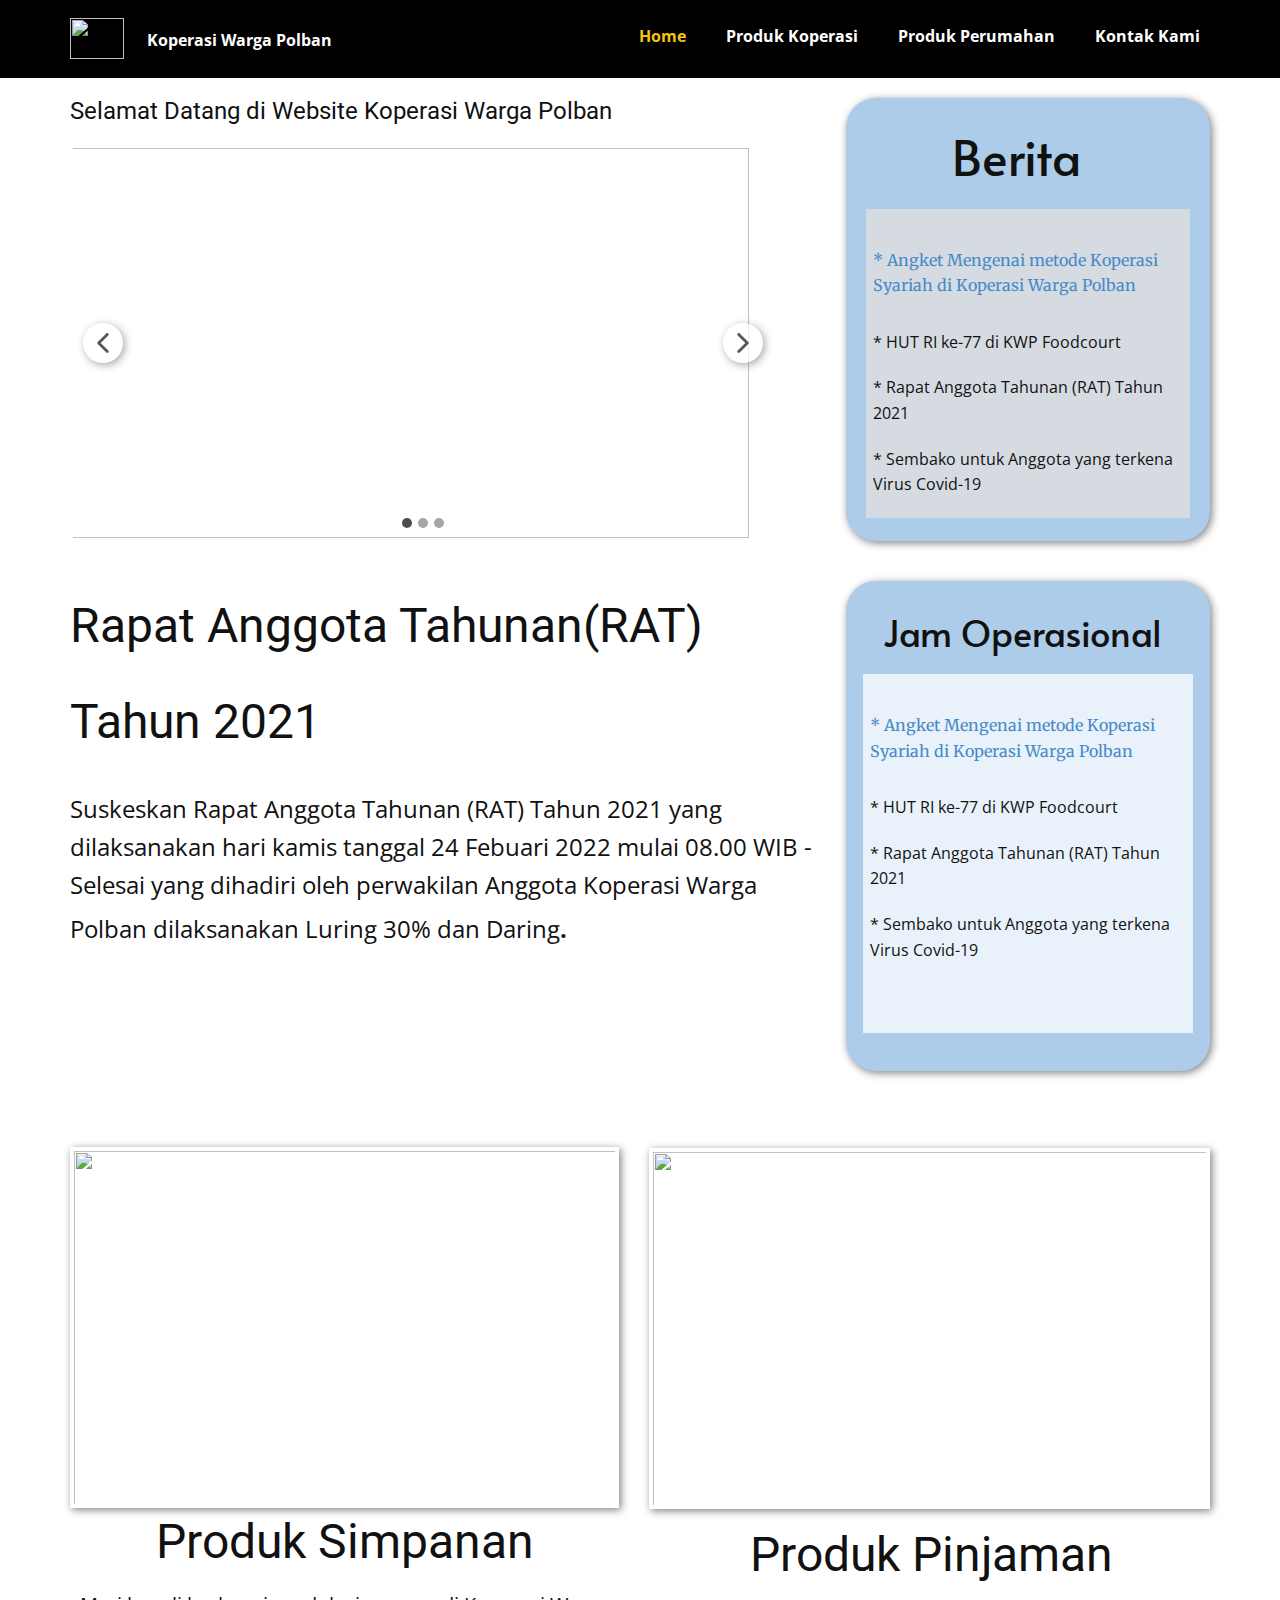
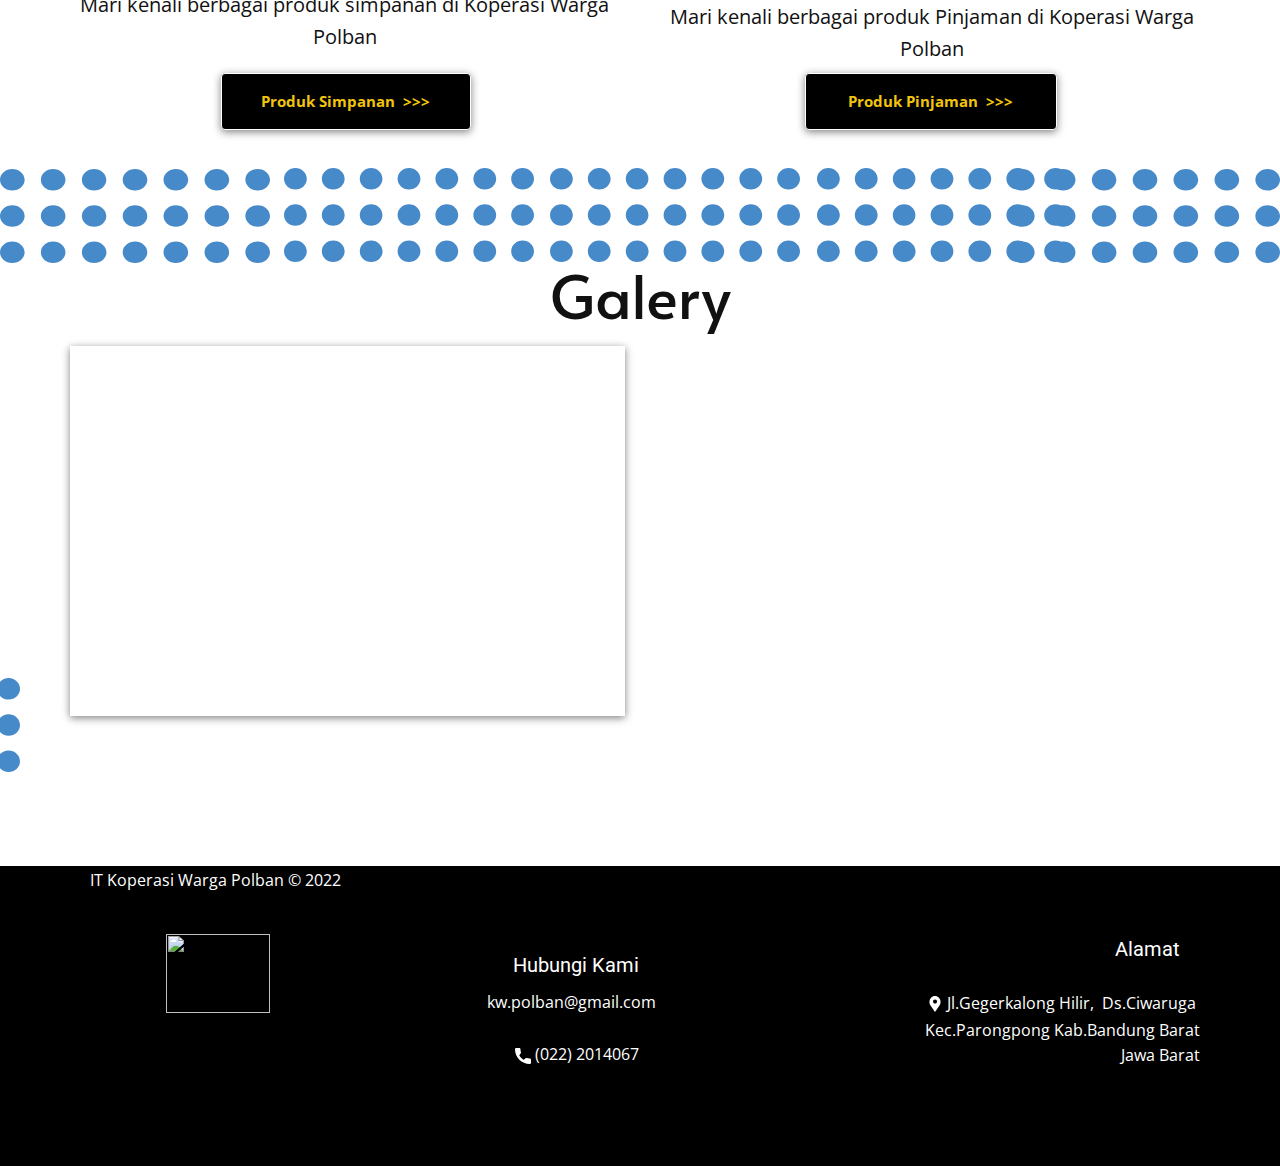
==== index.html @ becf296f "Add files via upload" ====
<!DOCTYPE html>
<html style="font-size: 16px;" lang="en"><head>
    <meta name="viewport" content="width=device-width, initial-scale=1.0">
    <meta charset="utf-8">
    <meta name="keywords" content="​Selamat Datang di Website Koperasi Warga Polb​an​, Rapat Anggota Tahunan(RAT) Tahun 2021, Produk Simpanan, Produk Pinjaman, Galery">
    <meta name="description" content="">
    <title>Home</title>
    <link rel="stylesheet" href="nicepage.css" media="screen">
<link rel="stylesheet" href="Home.css" media="screen">
    <script class="u-script" type="text/javascript" src="jquery.js" "="" defer=""></script>
    <script class="u-script" type="text/javascript" src="nicepage.js" "="" defer=""></script>
    <meta name="generator" content="Nicepage 4.17.10, nicepage.com">
    <link id="u-theme-google-font" rel="stylesheet" href="https://fonts.googleapis.com/css?family=Roboto:100,100i,300,300i,400,400i,500,500i,700,700i,900,900i|Open+Sans:300,300i,400,400i,500,500i,600,600i,700,700i,800,800i">
    <link id="u-page-google-font" rel="stylesheet" href="https://fonts.googleapis.com/css?family=Merriweather:300,300i,400,400i,700,700i,900,900i|Alata:400">
    
    
    <script type="application/ld+json">{
		"@context": "http://schema.org",
		"@type": "Organization",
		"name": "",
		"logo": "images/kwplogo.jpg"
}</script>
    <meta name="theme-color" content="#478ac9">
    <meta property="og:title" content="Home">
    <meta property="og:type" content="website">
  </head>
  <body data-home-page="Home.html" data-home-page-title="Home" class="u-body u-stick-footer u-xl-mode" data-lang="en"><header class="u-black u-clearfix u-header u-sticky u-sticky-4b52 u-header" id="sec-5c56"><div class="u-clearfix u-sheet u-valign-middle-xs u-sheet-1">
        <a href="https://nicepage.com" class="u-image u-logo u-image-1" data-image-width="250" data-image-height="190">
          <img src="images/kwplogo.jpg" class="u-logo-image u-logo-image-1">
        </a>
        <nav class="u-menu u-menu-one-level u-offcanvas u-menu-1" data-responsive-from="MD">
          <div class="menu-collapse" style="font-size: 1rem; letter-spacing: 0px; font-weight: 700;">
            <a class="u-button-style u-custom-border u-custom-border-color u-custom-borders u-custom-left-right-menu-spacing u-custom-padding-bottom u-custom-text-active-color u-custom-text-color u-custom-top-bottom-menu-spacing u-nav-link u-text-active-palette-1-base u-text-hover-palette-2-base" href="#">
              <svg class="u-svg-link" viewBox="0 0 24 24"><use xmlns:xlink="http://www.w3.org/1999/xlink" xlink:href="#menu-hamburger"></use></svg>
              <svg class="u-svg-content" version="1.1" id="menu-hamburger" viewBox="0 0 16 16" x="0px" y="0px" xmlns:xlink="http://www.w3.org/1999/xlink" xmlns="http://www.w3.org/2000/svg"><g><rect y="1" width="16" height="2"></rect><rect y="7" width="16" height="2"></rect><rect y="13" width="16" height="2"></rect>
</g></svg>
            </a>
          </div>
          <div class="u-custom-menu u-nav-container">
            <ul class="u-nav u-spacing-20 u-unstyled u-nav-1"><li class="u-nav-item"><a class="u-button-style u-nav-link u-text-active-palette-3-base u-text-hover-palette-2-base" href="Home.html" style="padding: 10px;">Home</a>
</li><li class="u-nav-item"><a class="u-button-style u-nav-link u-text-active-palette-3-base u-text-hover-palette-2-base" href="Produk-Koperasi.html" style="padding: 10px;">Produk Koperasi</a>
</li><li class="u-nav-item"><a class="u-button-style u-nav-link u-text-active-palette-3-base u-text-hover-palette-2-base" href="Produk-Perumahan.html" style="padding: 10px;">Produk Perumahan</a>
</li><li class="u-nav-item"><a class="u-button-style u-nav-link u-text-active-palette-3-base u-text-hover-palette-2-base" href="Kontak-Kami.html" style="padding: 10px;">Kontak Kami</a>
</li></ul>
          </div>
          <div class="u-custom-menu u-nav-container-collapse">
            <div class="u-black u-container-style u-inner-container-layout u-opacity u-opacity-95 u-sidenav">
              <div class="u-inner-container-layout u-sidenav-overflow">
                <div class="u-menu-close"></div>
                <ul class="u-align-center u-nav u-popupmenu-items u-unstyled u-nav-2"><li class="u-nav-item"><a class="u-button-style u-nav-link" href="Home.html">Home</a>
</li><li class="u-nav-item"><a class="u-button-style u-nav-link" href="Produk-Koperasi.html">Produk Koperasi</a>
</li><li class="u-nav-item"><a class="u-button-style u-nav-link" href="Produk-Perumahan.html">Produk Perumahan</a>
</li><li class="u-nav-item"><a class="u-button-style u-nav-link" href="Kontak-Kami.html">Kontak Kami</a>
</li></ul>
              </div>
            </div>
            <div class="u-black u-menu-overlay u-opacity u-opacity-70"></div>
          </div>
        </nav>
        <p class="u-text u-text-1">Koperasi Warga Polban</p>
      </div></header>
    <section class="u-clearfix u-image u-valign-middle-xs u-section-1" id="sec-fcb3" data-image-width="7001" data-image-height="4001">
      <h1 class="u-text u-text-default-lg u-text-default-md u-text-default-sm u-text-default-xl u-text-1">
        <span style="font-size: 1.5rem;"> Selamat Datang di Website Koperasi Warga Polb​an</span>
      </h1>
      <div class="u-container-style u-group u-palette-1-light-2 u-radius-30 u-shape-round u-group-1">
        <div class="u-container-layout u-container-layout-1">
          <h3 class="u-custom-font u-text u-text-2">Berita</h3>
          <div class="u-border-3 u-border-palette-1-light-2 u-container-style u-custom-color-4 u-group u-group-2">
            <div class="u-container-layout u-container-layout-2">
              <p class="u-text u-text-3">
                <a href="https://forms.gle/eKpWc6VQzRkTHGRv7" class="u-active-none u-border-none u-btn u-button-link u-button-style u-custom-font u-font-merriweather u-hover-none u-none u-text-palette-1-base u-btn-1">* Angket Mengenai metode Koperasi Syariah di Koperasi Warga Polban</a>
              </p>
              <p class="u-text u-text-4"> * HUT RI ke-77 di KWP Foodcourt</p>
              <p class="u-text u-text-5"> * Rapat Anggota Tahunan (RAT) Tahun 2021</p>
              <p class="u-text u-text-6"> * Sembako untuk Anggota yang terkena Virus Covid-19</p>
            </div>
          </div>
        </div>
      </div>
      <div class="u-border-white u-carousel u-carousel-duration-500 u-carousel-fade u-gallery u-gallery-slider u-layout-carousel u-no-transition u-show-text-none u-gallery-1" id="carousel-930a" data-interval="4750" data-u-ride="carousel" data-pause="false">
        <ol class="u-absolute-hcenter u-carousel-indicators u-carousel-indicators-1">
          <li data-u-target="#carousel-930a" data-u-slide-to="0" class="u-active u-grey-70 u-shape-circle" style="width: 10px; height: 10px;"></li>
          <li data-u-target="#carousel-930a" data-u-slide-to="1" class="u-grey-70 u-shape-circle" style="width: 10px; height: 10px;"></li>
          <li data-u-target="#carousel-930a" data-u-slide-to="2" class="u-grey-70 u-shape-circle" style="width: 10px; height: 10px;"></li>
        </ol>
        <div class="u-carousel-inner u-gallery-inner" role="listbox">
          <div class="u-active u-carousel-item u-gallery-item u-shape-rectangle u-carousel-item-1">
            <div class="u-back-slide u-back-slide-1" data-image-width="800" data-image-height="350">
              <img class="u-back-image u-expanded u-back-image-1" src="images/rat2021.jpeg">
            </div>
            <div class="u-align-center u-over-slide u-shading u-valign-bottom u-over-slide-1">
              <h3 class="u-gallery-heading">Sample Title</h3>
              <p class="u-gallery-text">Sample Text</p>
            </div>
          </div>
          <div class="u-carousel-item u-gallery-item u-shape-rectangle u-carousel-item-2">
            <div class="u-back-slide u-back-slide-2" data-image-width="800" data-image-height="350">
              <img class="u-back-image u-expanded u-back-image-2" src="images/rat20211.jpeg">
            </div>
            <div class="u-align-center u-over-slide u-shading u-valign-bottom u-over-slide-2">
              <h3 class="u-gallery-heading">Sample Title</h3>
              <p class="u-gallery-text">Sample Text</p>
            </div>
          </div>
          <div class="u-carousel-item u-gallery-item u-shape-rectangle u-carousel-item-3" data-image-width="800" data-image-height="351">
            <div class="u-back-slide u-back-slide-3">
              <img class="u-back-image u-expanded u-back-image-3" src="images/rat20212.jpeg">
            </div>
            <div class="u-align-center u-over-slide u-shading u-valign-bottom u-over-slide-3">
              <h3 class="u-gallery-heading">Sample Title</h3>
              <p class="u-gallery-text">Sample Text</p>
            </div>
            <style data-mode="XL" data-visited="true"></style>
            <style data-mode="LG"></style>
            <style data-mode="MD"></style>
            <style data-mode="SM"></style>
            <style data-mode="XS"></style>
          </div>
        </div>
        <a class="u-absolute-vcenter u-carousel-control u-carousel-control-prev u-icon-circle u-opacity u-opacity-70 u-spacing-10 u-white u-carousel-control-1" href="#carousel-930a" role="button" data-u-slide="prev">
          <span aria-hidden="true">
            <svg viewBox="0 0 451.847 451.847"><path d="M97.141,225.92c0-8.095,3.091-16.192,9.259-22.366L300.689,9.27c12.359-12.359,32.397-12.359,44.751,0
c12.354,12.354,12.354,32.388,0,44.748L173.525,225.92l171.903,171.909c12.354,12.354,12.354,32.391,0,44.744
c-12.354,12.365-32.386,12.365-44.745,0l-194.29-194.281C100.226,242.115,97.141,234.018,97.141,225.92z"></path></svg>
          </span>
          <span class="sr-only">
            <svg viewBox="0 0 451.847 451.847"><path d="M97.141,225.92c0-8.095,3.091-16.192,9.259-22.366L300.689,9.27c12.359-12.359,32.397-12.359,44.751,0
c12.354,12.354,12.354,32.388,0,44.748L173.525,225.92l171.903,171.909c12.354,12.354,12.354,32.391,0,44.744
c-12.354,12.365-32.386,12.365-44.745,0l-194.29-194.281C100.226,242.115,97.141,234.018,97.141,225.92z"></path></svg>
          </span>
        </a>
        <a class="u-absolute-vcenter u-carousel-control u-carousel-control-next u-icon-circle u-opacity u-opacity-70 u-spacing-10 u-white u-carousel-control-2" href="#carousel-930a" role="button" data-u-slide="next">
          <span aria-hidden="true">
            <svg viewBox="0 0 451.846 451.847"><path d="M345.441,248.292L151.154,442.573c-12.359,12.365-32.397,12.365-44.75,0c-12.354-12.354-12.354-32.391,0-44.744
L278.318,225.92L106.409,54.017c-12.354-12.359-12.354-32.394,0-44.748c12.354-12.359,32.391-12.359,44.75,0l194.287,194.284
c6.177,6.18,9.262,14.271,9.262,22.366C354.708,234.018,351.617,242.115,345.441,248.292z"></path></svg>
          </span>
          <span class="sr-only">
            <svg viewBox="0 0 451.846 451.847"><path d="M345.441,248.292L151.154,442.573c-12.359,12.365-32.397,12.365-44.75,0c-12.354-12.354-12.354-32.391,0-44.744
L278.318,225.92L106.409,54.017c-12.354-12.359-12.354-32.394,0-44.748c12.354-12.359,32.391-12.359,44.75,0l194.287,194.284
c6.177,6.18,9.262,14.271,9.262,22.366C354.708,234.018,351.617,242.115,345.441,248.292z"></path></svg>
          </span>
        </a>
      </div>
      <div class="fr-view u-clearfix u-rich-text u-text u-text-7">
        <h1>
          <span style="line-height: 2.0;">Rapat Anggota Tahunan(RAT) Tahun 2021</span>
        </h1>
        <p id="isPasted">
          <span style="font-size: 1.5rem;">Suskeskan Rapat Anggota Tahunan (RAT) Tahun 2021 yang dilaksanakan hari kamis tanggal 24 Febuari 2022 mulai 08.00 WIB - Selesai yang dihadiri oleh perwakilan Anggota Koperasi Warga Polban dilaksanakan Luring 30% dan Daring<span style="line-height: 2; font-weight: 700;">.&nbsp;</span>
          </span>
        </p>
      </div>
      <div class="u-container-style u-group u-palette-1-light-2 u-radius-30 u-shape-round u-group-3">
        <div class="u-container-layout u-container-layout-3">
          <h3 class="u-custom-font u-text u-text-8">Jam Operasional</h3>
          <div class="u-container-style u-group u-palette-1-light-3 u-group-4">
            <div class="u-container-layout u-container-layout-4">
              <p class="u-text u-text-9">
                <a href="https://forms.gle/eKpWc6VQzRkTHGRv7" class="u-active-none u-border-none u-btn u-button-link u-button-style u-custom-font u-font-merriweather u-hover-none u-none u-text-palette-1-base u-btn-2">* Angket Mengenai metode Koperasi Syariah di Koperasi Warga Polban</a>
              </p>
              <p class="u-text u-text-10"> * HUT RI ke-77 di KWP Foodcourt</p>
              <p class="u-text u-text-11"> * Rapat Anggota Tahunan (RAT) Tahun 2021</p>
              <p class="u-text u-text-12"> * Sembako untuk Anggota yang terkena Virus Covid-19</p>
            </div>
          </div>
        </div>
      </div>
      <img class="u-border-4 u-border-white u-image u-image-default u-image-1" src="images/bukutab.jpeg" alt="" data-image-width="1032" data-image-height="654">
      <div class="fr-view u-clearfix u-rich-text u-text u-text-13">
        <h1 style="text-align: center;">Produk Simpanan</h1>
        <p style="text-align: center;">
          <span style="font-size: 1.25rem;">Mari kenali berbagai produk simpanan di Koperasi Warga Polban</span>
        </p>
      </div>
      <img class="u-border-4 u-border-white u-image u-image-default u-image-2" src="images/pinjamankwp.jpeg" alt="" data-image-width="800" data-image-height="515">
      <div class="fr-view u-clearfix u-rich-text u-text u-text-14">
        <h1 style="text-align: center;">Produk Pinjaman</h1>
        <p style="text-align: center;">
          <span style="font-size: 1.25rem;">Mari kenali berbagai produk Pinjaman di Koperasi Warga Polban</span>
        </p>
      </div>
      <a href="https://nicepage.app" class="u-black u-border-1 u-border-white u-btn u-btn-round u-button-style u-radius-4 u-text-hover-black u-text-palette-3-base u-btn-3">Produk Pinjaman&nbsp; &gt;&gt;&gt;</a>
      <a href="https://nicepage.app" class="u-black u-border-1 u-border-white u-btn u-btn-round u-button-style u-radius-4 u-text-hover-black u-text-palette-3-base u-btn-4">Produk Simpanan&nbsp; &gt;&gt;&gt;</a>
      <div class="u-shape u-shape-svg u-text-palette-1-base u-shape-1">
        <svg class="u-svg-link" preserveAspectRatio="none" viewBox="0 0 160 60" style=""><use xmlns:xlink="http://www.w3.org/1999/xlink" xlink:href="#svg-f0f3"></use></svg>
        <svg class="u-svg-content" viewBox="0 0 160 60" x="0px" y="0px" id="svg-f0f3"><path d="M7.3,0C3.3,0,0,3.1,0,6.9s3.3,6.9,7.3,6.9s7.3-3.1,7.3-6.9S11.2,0,7.3,0z M31.5,0c-4,0-7.3,3.1-7.3,6.9s3.3,6.9,7.3,6.9
	s7.3-3.1,7.3-6.9S35.5,0,31.5,0z M55.8,0c-4,0-7.3,3.1-7.3,6.9s3.3,6.9,7.3,6.9S63,10.7,63,6.9S59.7,0,55.8,0z M80,0
	c-4,0-7.3,3.1-7.3,6.9s3.3,6.9,7.3,6.9s7.3-3.1,7.3-6.9S84,0,80,0z M104.2,0c-4,0-7.3,3.1-7.3,6.9s3.3,6.9,7.3,6.9
	c4,0,7.3-3.1,7.3-6.9S108.2,0,104.2,0z M128.5,0c-4,0-7.3,3.1-7.3,6.9s3.3,6.9,7.3,6.9c4,0,7.3-3.1,7.3-6.9S132.5,0,128.5,0z
	 M152.7,0c-4,0-7.3,3.1-7.3,6.9s3.3,6.9,7.3,6.9c4,0,7.3-3.1,7.3-6.9S156.7,0,152.7,0z M7.3,23.1c-4,0-7.3,3.1-7.3,6.9
	s3.3,6.9,7.3,6.9s7.3-3.1,7.3-6.9S11.2,23.1,7.3,23.1z M31.5,23.1c-4,0-7.3,3.1-7.3,6.9s3.3,6.9,7.3,6.9s7.3-3.1,7.3-6.9
	S35.5,23.1,31.5,23.1z M55.8,23.1c-4,0-7.3,3.1-7.3,6.9s3.3,6.9,7.3,6.9S63,33.8,63,30S59.7,23.1,55.8,23.1z M80,23.1
	c-4,0-7.3,3.1-7.3,6.9s3.3,6.9,7.3,6.9s7.3-3.1,7.3-6.9S84,23.1,80,23.1z M104.2,23.1c-4,0-7.3,3.1-7.3,6.9s3.3,6.9,7.3,6.9
	c4,0,7.3-3.1,7.3-6.9S108.2,23.1,104.2,23.1z M128.5,23.1c-4,0-7.3,3.1-7.3,6.9s3.3,6.9,7.3,6.9c4,0,7.3-3.1,7.3-6.9
	S132.5,23.1,128.5,23.1z M152.7,23.1c-4,0-7.3,3.1-7.3,6.9s3.3,6.9,7.3,6.9c4,0,7.3-3.1,7.3-6.9S156.7,23.1,152.7,23.1z M7.3,46.2
	c-4,0-7.3,3.1-7.3,6.9C0,56.9,3.3,60,7.3,60s7.3-3.1,7.3-6.9C14.5,49.3,11.2,46.2,7.3,46.2z M31.5,46.2c-4,0-7.3,3.1-7.3,6.9
	c0,3.8,3.3,6.9,7.3,6.9s7.3-3.1,7.3-6.9C38.8,49.3,35.5,46.2,31.5,46.2z M55.8,46.2c-4,0-7.3,3.1-7.3,6.9c0,3.8,3.3,6.9,7.3,6.9
	s7.3-3.1,7.3-6.9C63,49.3,59.7,46.2,55.8,46.2z M80,46.2c-4,0-7.3,3.1-7.3,6.9c0,3.8,3.3,6.9,7.3,6.9s7.3-3.1,7.3-6.9
	C87.3,49.3,84,46.2,80,46.2z M104.2,46.2c-4,0-7.3,3.1-7.3,6.9c0,3.8,3.3,6.9,7.3,6.9c4,0,7.3-3.1,7.3-6.9
	C111.5,49.3,108.2,46.2,104.2,46.2z M128.5,46.2c-4,0-7.3,3.1-7.3,6.9c0,3.8,3.3,6.9,7.3,6.9c4,0,7.3-3.1,7.3-6.9
	C135.8,49.3,132.5,46.2,128.5,46.2z M152.7,46.2c-4,0-7.3,3.1-7.3,6.9c0,3.8,3.3,6.9,7.3,6.9c4,0,7.3-3.1,7.3-6.9
	C160,49.3,156.7,46.2,152.7,46.2z"></path></svg>
      </div>
      <div class="u-shape u-shape-svg u-text-palette-1-base u-shape-2">
        <svg class="u-svg-link" preserveAspectRatio="none" viewBox="0 0 160 60" style=""><use xmlns:xlink="http://www.w3.org/1999/xlink" xlink:href="#svg-7a29"></use></svg>
        <svg class="u-svg-content" viewBox="0 0 160 60" x="0px" y="0px" id="svg-7a29"><path d="M7.3,0C3.3,0,0,3.1,0,6.9s3.3,6.9,7.3,6.9s7.3-3.1,7.3-6.9S11.2,0,7.3,0z M31.5,0c-4,0-7.3,3.1-7.3,6.9s3.3,6.9,7.3,6.9
	s7.3-3.1,7.3-6.9S35.5,0,31.5,0z M55.8,0c-4,0-7.3,3.1-7.3,6.9s3.3,6.9,7.3,6.9S63,10.7,63,6.9S59.7,0,55.8,0z M80,0
	c-4,0-7.3,3.1-7.3,6.9s3.3,6.9,7.3,6.9s7.3-3.1,7.3-6.9S84,0,80,0z M104.2,0c-4,0-7.3,3.1-7.3,6.9s3.3,6.9,7.3,6.9
	c4,0,7.3-3.1,7.3-6.9S108.2,0,104.2,0z M128.5,0c-4,0-7.3,3.1-7.3,6.9s3.3,6.9,7.3,6.9c4,0,7.3-3.1,7.3-6.9S132.5,0,128.5,0z
	 M152.7,0c-4,0-7.3,3.1-7.3,6.9s3.3,6.9,7.3,6.9c4,0,7.3-3.1,7.3-6.9S156.7,0,152.7,0z M7.3,23.1c-4,0-7.3,3.1-7.3,6.9
	s3.3,6.9,7.3,6.9s7.3-3.1,7.3-6.9S11.2,23.1,7.3,23.1z M31.5,23.1c-4,0-7.3,3.1-7.3,6.9s3.3,6.9,7.3,6.9s7.3-3.1,7.3-6.9
	S35.5,23.1,31.5,23.1z M55.8,23.1c-4,0-7.3,3.1-7.3,6.9s3.3,6.9,7.3,6.9S63,33.8,63,30S59.7,23.1,55.8,23.1z M80,23.1
	c-4,0-7.3,3.1-7.3,6.9s3.3,6.9,7.3,6.9s7.3-3.1,7.3-6.9S84,23.1,80,23.1z M104.2,23.1c-4,0-7.3,3.1-7.3,6.9s3.3,6.9,7.3,6.9
	c4,0,7.3-3.1,7.3-6.9S108.2,23.1,104.2,23.1z M128.5,23.1c-4,0-7.3,3.1-7.3,6.9s3.3,6.9,7.3,6.9c4,0,7.3-3.1,7.3-6.9
	S132.5,23.1,128.5,23.1z M152.7,23.1c-4,0-7.3,3.1-7.3,6.9s3.3,6.9,7.3,6.9c4,0,7.3-3.1,7.3-6.9S156.7,23.1,152.7,23.1z M7.3,46.2
	c-4,0-7.3,3.1-7.3,6.9C0,56.9,3.3,60,7.3,60s7.3-3.1,7.3-6.9C14.5,49.3,11.2,46.2,7.3,46.2z M31.5,46.2c-4,0-7.3,3.1-7.3,6.9
	c0,3.8,3.3,6.9,7.3,6.9s7.3-3.1,7.3-6.9C38.8,49.3,35.5,46.2,31.5,46.2z M55.8,46.2c-4,0-7.3,3.1-7.3,6.9c0,3.8,3.3,6.9,7.3,6.9
	s7.3-3.1,7.3-6.9C63,49.3,59.7,46.2,55.8,46.2z M80,46.2c-4,0-7.3,3.1-7.3,6.9c0,3.8,3.3,6.9,7.3,6.9s7.3-3.1,7.3-6.9
	C87.3,49.3,84,46.2,80,46.2z M104.2,46.2c-4,0-7.3,3.1-7.3,6.9c0,3.8,3.3,6.9,7.3,6.9c4,0,7.3-3.1,7.3-6.9
	C111.5,49.3,108.2,46.2,104.2,46.2z M128.5,46.2c-4,0-7.3,3.1-7.3,6.9c0,3.8,3.3,6.9,7.3,6.9c4,0,7.3-3.1,7.3-6.9
	C135.8,49.3,132.5,46.2,128.5,46.2z M152.7,46.2c-4,0-7.3,3.1-7.3,6.9c0,3.8,3.3,6.9,7.3,6.9c4,0,7.3-3.1,7.3-6.9
	C160,49.3,156.7,46.2,152.7,46.2z"></path></svg>
      </div>
      <h2 class="u-align-center u-custom-font u-text u-text-15">Galery</h2>
      <div class="u-hidden-sm u-hidden-xs u-shape u-shape-svg u-text-palette-1-base u-shape-3">
        <svg class="u-svg-link" preserveAspectRatio="none" viewBox="0 0 160 60" style=""><use xmlns:xlink="http://www.w3.org/1999/xlink" xlink:href="#svg-32f2"></use></svg>
        <svg class="u-svg-content" viewBox="0 0 160 60" x="0px" y="0px" id="svg-32f2"><path d="M7.3,0C3.3,0,0,3.1,0,6.9s3.3,6.9,7.3,6.9s7.3-3.1,7.3-6.9S11.2,0,7.3,0z M31.5,0c-4,0-7.3,3.1-7.3,6.9s3.3,6.9,7.3,6.9
	s7.3-3.1,7.3-6.9S35.5,0,31.5,0z M55.8,0c-4,0-7.3,3.1-7.3,6.9s3.3,6.9,7.3,6.9S63,10.7,63,6.9S59.7,0,55.8,0z M80,0
	c-4,0-7.3,3.1-7.3,6.9s3.3,6.9,7.3,6.9s7.3-3.1,7.3-6.9S84,0,80,0z M104.2,0c-4,0-7.3,3.1-7.3,6.9s3.3,6.9,7.3,6.9
	c4,0,7.3-3.1,7.3-6.9S108.2,0,104.2,0z M128.5,0c-4,0-7.3,3.1-7.3,6.9s3.3,6.9,7.3,6.9c4,0,7.3-3.1,7.3-6.9S132.5,0,128.5,0z
	 M152.7,0c-4,0-7.3,3.1-7.3,6.9s3.3,6.9,7.3,6.9c4,0,7.3-3.1,7.3-6.9S156.7,0,152.7,0z M7.3,23.1c-4,0-7.3,3.1-7.3,6.9
	s3.3,6.9,7.3,6.9s7.3-3.1,7.3-6.9S11.2,23.1,7.3,23.1z M31.5,23.1c-4,0-7.3,3.1-7.3,6.9s3.3,6.9,7.3,6.9s7.3-3.1,7.3-6.9
	S35.5,23.1,31.5,23.1z M55.8,23.1c-4,0-7.3,3.1-7.3,6.9s3.3,6.9,7.3,6.9S63,33.8,63,30S59.7,23.1,55.8,23.1z M80,23.1
	c-4,0-7.3,3.1-7.3,6.9s3.3,6.9,7.3,6.9s7.3-3.1,7.3-6.9S84,23.1,80,23.1z M104.2,23.1c-4,0-7.3,3.1-7.3,6.9s3.3,6.9,7.3,6.9
	c4,0,7.3-3.1,7.3-6.9S108.2,23.1,104.2,23.1z M128.5,23.1c-4,0-7.3,3.1-7.3,6.9s3.3,6.9,7.3,6.9c4,0,7.3-3.1,7.3-6.9
	S132.5,23.1,128.5,23.1z M152.7,23.1c-4,0-7.3,3.1-7.3,6.9s3.3,6.9,7.3,6.9c4,0,7.3-3.1,7.3-6.9S156.7,23.1,152.7,23.1z M7.3,46.2
	c-4,0-7.3,3.1-7.3,6.9C0,56.9,3.3,60,7.3,60s7.3-3.1,7.3-6.9C14.5,49.3,11.2,46.2,7.3,46.2z M31.5,46.2c-4,0-7.3,3.1-7.3,6.9
	c0,3.8,3.3,6.9,7.3,6.9s7.3-3.1,7.3-6.9C38.8,49.3,35.5,46.2,31.5,46.2z M55.8,46.2c-4,0-7.3,3.1-7.3,6.9c0,3.8,3.3,6.9,7.3,6.9
	s7.3-3.1,7.3-6.9C63,49.3,59.7,46.2,55.8,46.2z M80,46.2c-4,0-7.3,3.1-7.3,6.9c0,3.8,3.3,6.9,7.3,6.9s7.3-3.1,7.3-6.9
	C87.3,49.3,84,46.2,80,46.2z M104.2,46.2c-4,0-7.3,3.1-7.3,6.9c0,3.8,3.3,6.9,7.3,6.9c4,0,7.3-3.1,7.3-6.9
	C111.5,49.3,108.2,46.2,104.2,46.2z M128.5,46.2c-4,0-7.3,3.1-7.3,6.9c0,3.8,3.3,6.9,7.3,6.9c4,0,7.3-3.1,7.3-6.9
	C135.8,49.3,132.5,46.2,128.5,46.2z M152.7,46.2c-4,0-7.3,3.1-7.3,6.9c0,3.8,3.3,6.9,7.3,6.9c4,0,7.3-3.1,7.3-6.9
	C160,49.3,156.7,46.2,152.7,46.2z"></path></svg>
      </div>
      <div class="u-hidden-sm u-hidden-xs u-shape u-shape-svg u-text-palette-1-base u-shape-4">
        <svg class="u-svg-link" preserveAspectRatio="none" viewBox="0 0 160 60" style=""><use xmlns:xlink="http://www.w3.org/1999/xlink" xlink:href="#svg-c28b"></use></svg>
        <svg class="u-svg-content" viewBox="0 0 160 60" x="0px" y="0px" id="svg-c28b"><path d="M7.3,0C3.3,0,0,3.1,0,6.9s3.3,6.9,7.3,6.9s7.3-3.1,7.3-6.9S11.2,0,7.3,0z M31.5,0c-4,0-7.3,3.1-7.3,6.9s3.3,6.9,7.3,6.9
	s7.3-3.1,7.3-6.9S35.5,0,31.5,0z M55.8,0c-4,0-7.3,3.1-7.3,6.9s3.3,6.9,7.3,6.9S63,10.7,63,6.9S59.7,0,55.8,0z M80,0
	c-4,0-7.3,3.1-7.3,6.9s3.3,6.9,7.3,6.9s7.3-3.1,7.3-6.9S84,0,80,0z M104.2,0c-4,0-7.3,3.1-7.3,6.9s3.3,6.9,7.3,6.9
	c4,0,7.3-3.1,7.3-6.9S108.2,0,104.2,0z M128.5,0c-4,0-7.3,3.1-7.3,6.9s3.3,6.9,7.3,6.9c4,0,7.3-3.1,7.3-6.9S132.5,0,128.5,0z
	 M152.7,0c-4,0-7.3,3.1-7.3,6.9s3.3,6.9,7.3,6.9c4,0,7.3-3.1,7.3-6.9S156.7,0,152.7,0z M7.3,23.1c-4,0-7.3,3.1-7.3,6.9
	s3.3,6.9,7.3,6.9s7.3-3.1,7.3-6.9S11.2,23.1,7.3,23.1z M31.5,23.1c-4,0-7.3,3.1-7.3,6.9s3.3,6.9,7.3,6.9s7.3-3.1,7.3-6.9
	S35.5,23.1,31.5,23.1z M55.8,23.1c-4,0-7.3,3.1-7.3,6.9s3.3,6.9,7.3,6.9S63,33.8,63,30S59.7,23.1,55.8,23.1z M80,23.1
	c-4,0-7.3,3.1-7.3,6.9s3.3,6.9,7.3,6.9s7.3-3.1,7.3-6.9S84,23.1,80,23.1z M104.2,23.1c-4,0-7.3,3.1-7.3,6.9s3.3,6.9,7.3,6.9
	c4,0,7.3-3.1,7.3-6.9S108.2,23.1,104.2,23.1z M128.5,23.1c-4,0-7.3,3.1-7.3,6.9s3.3,6.9,7.3,6.9c4,0,7.3-3.1,7.3-6.9
	S132.5,23.1,128.5,23.1z M152.7,23.1c-4,0-7.3,3.1-7.3,6.9s3.3,6.9,7.3,6.9c4,0,7.3-3.1,7.3-6.9S156.7,23.1,152.7,23.1z M7.3,46.2
	c-4,0-7.3,3.1-7.3,6.9C0,56.9,3.3,60,7.3,60s7.3-3.1,7.3-6.9C14.5,49.3,11.2,46.2,7.3,46.2z M31.5,46.2c-4,0-7.3,3.1-7.3,6.9
	c0,3.8,3.3,6.9,7.3,6.9s7.3-3.1,7.3-6.9C38.8,49.3,35.5,46.2,31.5,46.2z M55.8,46.2c-4,0-7.3,3.1-7.3,6.9c0,3.8,3.3,6.9,7.3,6.9
	s7.3-3.1,7.3-6.9C63,49.3,59.7,46.2,55.8,46.2z M80,46.2c-4,0-7.3,3.1-7.3,6.9c0,3.8,3.3,6.9,7.3,6.9s7.3-3.1,7.3-6.9
	C87.3,49.3,84,46.2,80,46.2z M104.2,46.2c-4,0-7.3,3.1-7.3,6.9c0,3.8,3.3,6.9,7.3,6.9c4,0,7.3-3.1,7.3-6.9
	C111.5,49.3,108.2,46.2,104.2,46.2z M128.5,46.2c-4,0-7.3,3.1-7.3,6.9c0,3.8,3.3,6.9,7.3,6.9c4,0,7.3-3.1,7.3-6.9
	C135.8,49.3,132.5,46.2,128.5,46.2z M152.7,46.2c-4,0-7.3,3.1-7.3,6.9c0,3.8,3.3,6.9,7.3,6.9c4,0,7.3-3.1,7.3-6.9
	C160,49.3,156.7,46.2,152.7,46.2z"></path></svg>
      </div>
      <div class="u-hidden-sm u-hidden-xs u-shape u-shape-svg u-text-palette-1-base u-shape-5">
        <svg class="u-svg-link" preserveAspectRatio="none" viewBox="0 0 160 60" style=""><use xmlns:xlink="http://www.w3.org/1999/xlink" xlink:href="#svg-4ac0"></use></svg>
        <svg class="u-svg-content" viewBox="0 0 160 60" x="0px" y="0px" id="svg-4ac0"><path d="M7.3,0C3.3,0,0,3.1,0,6.9s3.3,6.9,7.3,6.9s7.3-3.1,7.3-6.9S11.2,0,7.3,0z M31.5,0c-4,0-7.3,3.1-7.3,6.9s3.3,6.9,7.3,6.9
	s7.3-3.1,7.3-6.9S35.5,0,31.5,0z M55.8,0c-4,0-7.3,3.1-7.3,6.9s3.3,6.9,7.3,6.9S63,10.7,63,6.9S59.7,0,55.8,0z M80,0
	c-4,0-7.3,3.1-7.3,6.9s3.3,6.9,7.3,6.9s7.3-3.1,7.3-6.9S84,0,80,0z M104.2,0c-4,0-7.3,3.1-7.3,6.9s3.3,6.9,7.3,6.9
	c4,0,7.3-3.1,7.3-6.9S108.2,0,104.2,0z M128.5,0c-4,0-7.3,3.1-7.3,6.9s3.3,6.9,7.3,6.9c4,0,7.3-3.1,7.3-6.9S132.5,0,128.5,0z
	 M152.7,0c-4,0-7.3,3.1-7.3,6.9s3.3,6.9,7.3,6.9c4,0,7.3-3.1,7.3-6.9S156.7,0,152.7,0z M7.3,23.1c-4,0-7.3,3.1-7.3,6.9
	s3.3,6.9,7.3,6.9s7.3-3.1,7.3-6.9S11.2,23.1,7.3,23.1z M31.5,23.1c-4,0-7.3,3.1-7.3,6.9s3.3,6.9,7.3,6.9s7.3-3.1,7.3-6.9
	S35.5,23.1,31.5,23.1z M55.8,23.1c-4,0-7.3,3.1-7.3,6.9s3.3,6.9,7.3,6.9S63,33.8,63,30S59.7,23.1,55.8,23.1z M80,23.1
	c-4,0-7.3,3.1-7.3,6.9s3.3,6.9,7.3,6.9s7.3-3.1,7.3-6.9S84,23.1,80,23.1z M104.2,23.1c-4,0-7.3,3.1-7.3,6.9s3.3,6.9,7.3,6.9
	c4,0,7.3-3.1,7.3-6.9S108.2,23.1,104.2,23.1z M128.5,23.1c-4,0-7.3,3.1-7.3,6.9s3.3,6.9,7.3,6.9c4,0,7.3-3.1,7.3-6.9
	S132.5,23.1,128.5,23.1z M152.7,23.1c-4,0-7.3,3.1-7.3,6.9s3.3,6.9,7.3,6.9c4,0,7.3-3.1,7.3-6.9S156.7,23.1,152.7,23.1z M7.3,46.2
	c-4,0-7.3,3.1-7.3,6.9C0,56.9,3.3,60,7.3,60s7.3-3.1,7.3-6.9C14.5,49.3,11.2,46.2,7.3,46.2z M31.5,46.2c-4,0-7.3,3.1-7.3,6.9
	c0,3.8,3.3,6.9,7.3,6.9s7.3-3.1,7.3-6.9C38.8,49.3,35.5,46.2,31.5,46.2z M55.8,46.2c-4,0-7.3,3.1-7.3,6.9c0,3.8,3.3,6.9,7.3,6.9
	s7.3-3.1,7.3-6.9C63,49.3,59.7,46.2,55.8,46.2z M80,46.2c-4,0-7.3,3.1-7.3,6.9c0,3.8,3.3,6.9,7.3,6.9s7.3-3.1,7.3-6.9
	C87.3,49.3,84,46.2,80,46.2z M104.2,46.2c-4,0-7.3,3.1-7.3,6.9c0,3.8,3.3,6.9,7.3,6.9c4,0,7.3-3.1,7.3-6.9
	C111.5,49.3,108.2,46.2,104.2,46.2z M128.5,46.2c-4,0-7.3,3.1-7.3,6.9c0,3.8,3.3,6.9,7.3,6.9c4,0,7.3-3.1,7.3-6.9
	C135.8,49.3,132.5,46.2,128.5,46.2z M152.7,46.2c-4,0-7.3,3.1-7.3,6.9c0,3.8,3.3,6.9,7.3,6.9c4,0,7.3-3.1,7.3-6.9
	C160,49.3,156.7,46.2,152.7,46.2z"></path></svg>
      </div>
      <div class="u-clearfix u-gutter-30 u-layout-wrap u-layout-wrap-1">
        <div class="u-layout">
          <div class="u-layout-row">
            <div class="u-align-left u-container-style u-layout-cell u-left-cell u-size-30 u-layout-cell-1">
              <div class="u-container-layout u-container-layout-5">
                <div class="u-align-left u-border-8 u-border-white u-expanded u-video u-video-1">
                  <div class="embed-responsive embed-responsive-1">
                    <iframe style="position: absolute;top: 0;left: 0;width: 100%;height: 100%;" class="embed-responsive-item" src="https://www.youtube.com/embed/upyIPXc6Bls?mute=0&amp;showinfo=0&amp;controls=0&amp;start=0" frameborder="0" allowfullscreen=""></iframe>
                  </div>
                </div>
              </div>
            </div>
            <div class="u-align-left u-container-style u-layout-cell u-size-30 u-layout-cell-2">
              <div class="u-container-layout u-container-layout-6">
                <div class="u-align-left u-border-9 u-border-white u-expanded u-video">
                  <div class="embed-responsive embed-responsive-2">
                    <iframe style="position: absolute;top: 0;left: 0;width: 100%;height: 100%;" class="embed-responsive-item" src="https://www.youtube.com/embed/T6Ogge0CupI?mute=0&amp;showinfo=0&amp;controls=0&amp;start=0" frameborder="0" allowfullscreen=""></iframe>
                  </div>
                </div>
              </div>
            </div>
          </div>
        </div>
      </div>
      <div class="u-hidden-sm u-hidden-xs u-shape u-shape-svg u-text-palette-1-base u-shape-6">
        <svg class="u-svg-link" preserveAspectRatio="none" viewBox="0 0 160 60" style=""><use xmlns:xlink="http://www.w3.org/1999/xlink" xlink:href="#svg-1523"></use></svg>
        <svg class="u-svg-content" viewBox="0 0 160 60" x="0px" y="0px" id="svg-1523"><path d="M7.3,0C3.3,0,0,3.1,0,6.9s3.3,6.9,7.3,6.9s7.3-3.1,7.3-6.9S11.2,0,7.3,0z M31.5,0c-4,0-7.3,3.1-7.3,6.9s3.3,6.9,7.3,6.9
	s7.3-3.1,7.3-6.9S35.5,0,31.5,0z M55.8,0c-4,0-7.3,3.1-7.3,6.9s3.3,6.9,7.3,6.9S63,10.7,63,6.9S59.7,0,55.8,0z M80,0
	c-4,0-7.3,3.1-7.3,6.9s3.3,6.9,7.3,6.9s7.3-3.1,7.3-6.9S84,0,80,0z M104.2,0c-4,0-7.3,3.1-7.3,6.9s3.3,6.9,7.3,6.9
	c4,0,7.3-3.1,7.3-6.9S108.2,0,104.2,0z M128.5,0c-4,0-7.3,3.1-7.3,6.9s3.3,6.9,7.3,6.9c4,0,7.3-3.1,7.3-6.9S132.5,0,128.5,0z
	 M152.7,0c-4,0-7.3,3.1-7.3,6.9s3.3,6.9,7.3,6.9c4,0,7.3-3.1,7.3-6.9S156.7,0,152.7,0z M7.3,23.1c-4,0-7.3,3.1-7.3,6.9
	s3.3,6.9,7.3,6.9s7.3-3.1,7.3-6.9S11.2,23.1,7.3,23.1z M31.5,23.1c-4,0-7.3,3.1-7.3,6.9s3.3,6.9,7.3,6.9s7.3-3.1,7.3-6.9
	S35.5,23.1,31.5,23.1z M55.8,23.1c-4,0-7.3,3.1-7.3,6.9s3.3,6.9,7.3,6.9S63,33.8,63,30S59.7,23.1,55.8,23.1z M80,23.1
	c-4,0-7.3,3.1-7.3,6.9s3.3,6.9,7.3,6.9s7.3-3.1,7.3-6.9S84,23.1,80,23.1z M104.2,23.1c-4,0-7.3,3.1-7.3,6.9s3.3,6.9,7.3,6.9
	c4,0,7.3-3.1,7.3-6.9S108.2,23.1,104.2,23.1z M128.5,23.1c-4,0-7.3,3.1-7.3,6.9s3.3,6.9,7.3,6.9c4,0,7.3-3.1,7.3-6.9
	S132.5,23.1,128.5,23.1z M152.7,23.1c-4,0-7.3,3.1-7.3,6.9s3.3,6.9,7.3,6.9c4,0,7.3-3.1,7.3-6.9S156.7,23.1,152.7,23.1z M7.3,46.2
	c-4,0-7.3,3.1-7.3,6.9C0,56.9,3.3,60,7.3,60s7.3-3.1,7.3-6.9C14.5,49.3,11.2,46.2,7.3,46.2z M31.5,46.2c-4,0-7.3,3.1-7.3,6.9
	c0,3.8,3.3,6.9,7.3,6.9s7.3-3.1,7.3-6.9C38.8,49.3,35.5,46.2,31.5,46.2z M55.8,46.2c-4,0-7.3,3.1-7.3,6.9c0,3.8,3.3,6.9,7.3,6.9
	s7.3-3.1,7.3-6.9C63,49.3,59.7,46.2,55.8,46.2z M80,46.2c-4,0-7.3,3.1-7.3,6.9c0,3.8,3.3,6.9,7.3,6.9s7.3-3.1,7.3-6.9
	C87.3,49.3,84,46.2,80,46.2z M104.2,46.2c-4,0-7.3,3.1-7.3,6.9c0,3.8,3.3,6.9,7.3,6.9c4,0,7.3-3.1,7.3-6.9
	C111.5,49.3,108.2,46.2,104.2,46.2z M128.5,46.2c-4,0-7.3,3.1-7.3,6.9c0,3.8,3.3,6.9,7.3,6.9c4,0,7.3-3.1,7.3-6.9
	C135.8,49.3,132.5,46.2,128.5,46.2z M152.7,46.2c-4,0-7.3,3.1-7.3,6.9c0,3.8,3.3,6.9,7.3,6.9c4,0,7.3-3.1,7.3-6.9
	C160,49.3,156.7,46.2,152.7,46.2z"></path></svg>
      </div>
    </section>
    
    
    <footer class="u-black u-clearfix u-footer u-footer" id="sec-c09f"><div class="u-clearfix u-sheet u-sheet-1">
        <p class="u-align-left u-text u-text-1">Koperasi Warga Polban</p>
        <div class="u-clearfix u-gutter-100 u-layout-wrap u-layout-wrap-1">
          <div class="u-gutter-0 u-layout">
            <div class="u-layout-row">
              <div class="u-align-left u-container-style u-layout-cell u-size-20 u-layout-cell-1">
                <div class="u-container-layout u-container-layout-1">
                  <a href="https://nicepage.com" class="u-image u-logo u-image-1" data-image-width="250" data-image-height="190">
                    <img src="images/kwplogo.jpg" class="u-logo-image u-logo-image-1">
                  </a>
                </div>
              </div>
              <div class="u-align-left u-container-style u-layout-cell u-size-20 u-layout-cell-2">
                <div class="u-container-layout u-valign-bottom-lg u-valign-bottom-md u-valign-bottom-sm u-valign-bottom-xl u-container-layout-2"><!--position-->
                  <div data-position="" class="u-position u-position-1"><!--block-->
                    <div class="u-block">
                      <div class="u-block-container u-clearfix"><!--block_header-->
                        <h5 class="u-block-header u-text"><!--block_header_content--> Hubungi Kami<!--/block_header_content--></h5><!--/block_header--><!--block_content-->
                        <div class="u-block-content u-text"><!--block_content_content-->
                          <br>
                          <br><!--/block_content_content-->
                        </div><!--/block_content-->
                      </div>
                    </div><!--/block-->
                  </div><!--/position-->
                  <a href="https://mail.google.com/mail/u/0/?view=cm&amp;tf=1&amp;fs=1&amp;to=kw.polban@gmail.com" class="u-active-none u-bottom-left-radius-0 u-bottom-right-radius-0 u-btn u-btn-rectangle u-button-style u-hover-none u-none u-radius-0 u-top-left-radius-0 u-top-right-radius-0 u-btn-1"><span class="u-file-icon u-icon"><img src="images/542638.png" alt=""></span>&nbsp;kw.polban@gmail.com
                  </a>
                  <a href="tel:0222014067" class="u-active-none u-bottom-left-radius-0 u-bottom-right-radius-0 u-btn u-btn-rectangle u-button-style u-hover-none u-none u-radius-0 u-text-active-palette-2-base u-text-hover-palette-3-base u-top-left-radius-0 u-top-right-radius-0 u-btn-2"><span class="u-icon"><svg class="u-svg-content" viewBox="0 0 405.333 405.333" x="0px" y="0px" style="width: 1em; height: 1em;"><path d="M373.333,266.88c-25.003,0-49.493-3.904-72.704-11.563c-11.328-3.904-24.192-0.896-31.637,6.699l-46.016,34.752    c-52.8-28.181-86.592-61.952-114.389-114.368l33.813-44.928c8.512-8.512,11.563-20.971,7.915-32.64    C142.592,81.472,138.667,56.96,138.667,32c0-17.643-14.357-32-32-32H32C14.357,0,0,14.357,0,32    c0,205.845,167.488,373.333,373.333,373.333c17.643,0,32-14.357,32-32V298.88C405.333,281.237,390.976,266.88,373.333,266.88z"></path></svg><img></span>&nbsp;(022) 2014067
                  </a>
                </div>
              </div>
              <div class="u-align-right u-container-style u-layout-cell u-size-20 u-layout-cell-3">
                <div class="u-container-layout u-container-layout-3"><!--position-->
                  <div data-position="" class="u-position u-position-2"><!--block-->
                    <div class="u-block">
                      <div class="u-block-container u-clearfix"><!--block_header-->
                        <h5 class="u-block-header u-text"><!--block_header_content--> Alamat<!--/block_header_content--></h5><!--/block_header--><!--block_content-->
                        <div class="u-block-content u-text"><!--block_content_content--><!--/block_content_content--></div><!--/block_content-->
                      </div>
                    </div><!--/block-->
                  </div><!--/position-->
                  <p class="u-text u-text-default u-text-6"><span class="u-icon"><svg class="u-svg-content" viewBox="0 0 54.757 54.757" x="0px" y="0px" style="width: 1em; height: 1em;"><path d="M40.94,5.617C37.318,1.995,32.502,0,27.38,0c-5.123,0-9.938,1.995-13.56,5.617c-6.703,6.702-7.536,19.312-1.804,26.952
	L27.38,54.757L42.721,32.6C48.476,24.929,47.643,12.319,40.94,5.617z M27.557,26c-3.859,0-7-3.141-7-7s3.141-7,7-7s7,3.141,7,7
	S31.416,26,27.557,26z"></path></svg><img></span>&nbsp;​​Jl.Gegerkalong Hilir,&nbsp;&nbsp;Ds.Ciwaruga&nbsp; &nbsp;Kec.Parongpong Kab.Bandung Barat<br>&nbsp;Jawa Barat
                  </p>
                </div>
              </div>
            </div>
          </div>
        </div>
        <p class="u-align-left u-text u-text-7"> IT Koperasi Warga Polban&nbsp;©&nbsp;2022</p>
      </div></footer>
  
</body></html>
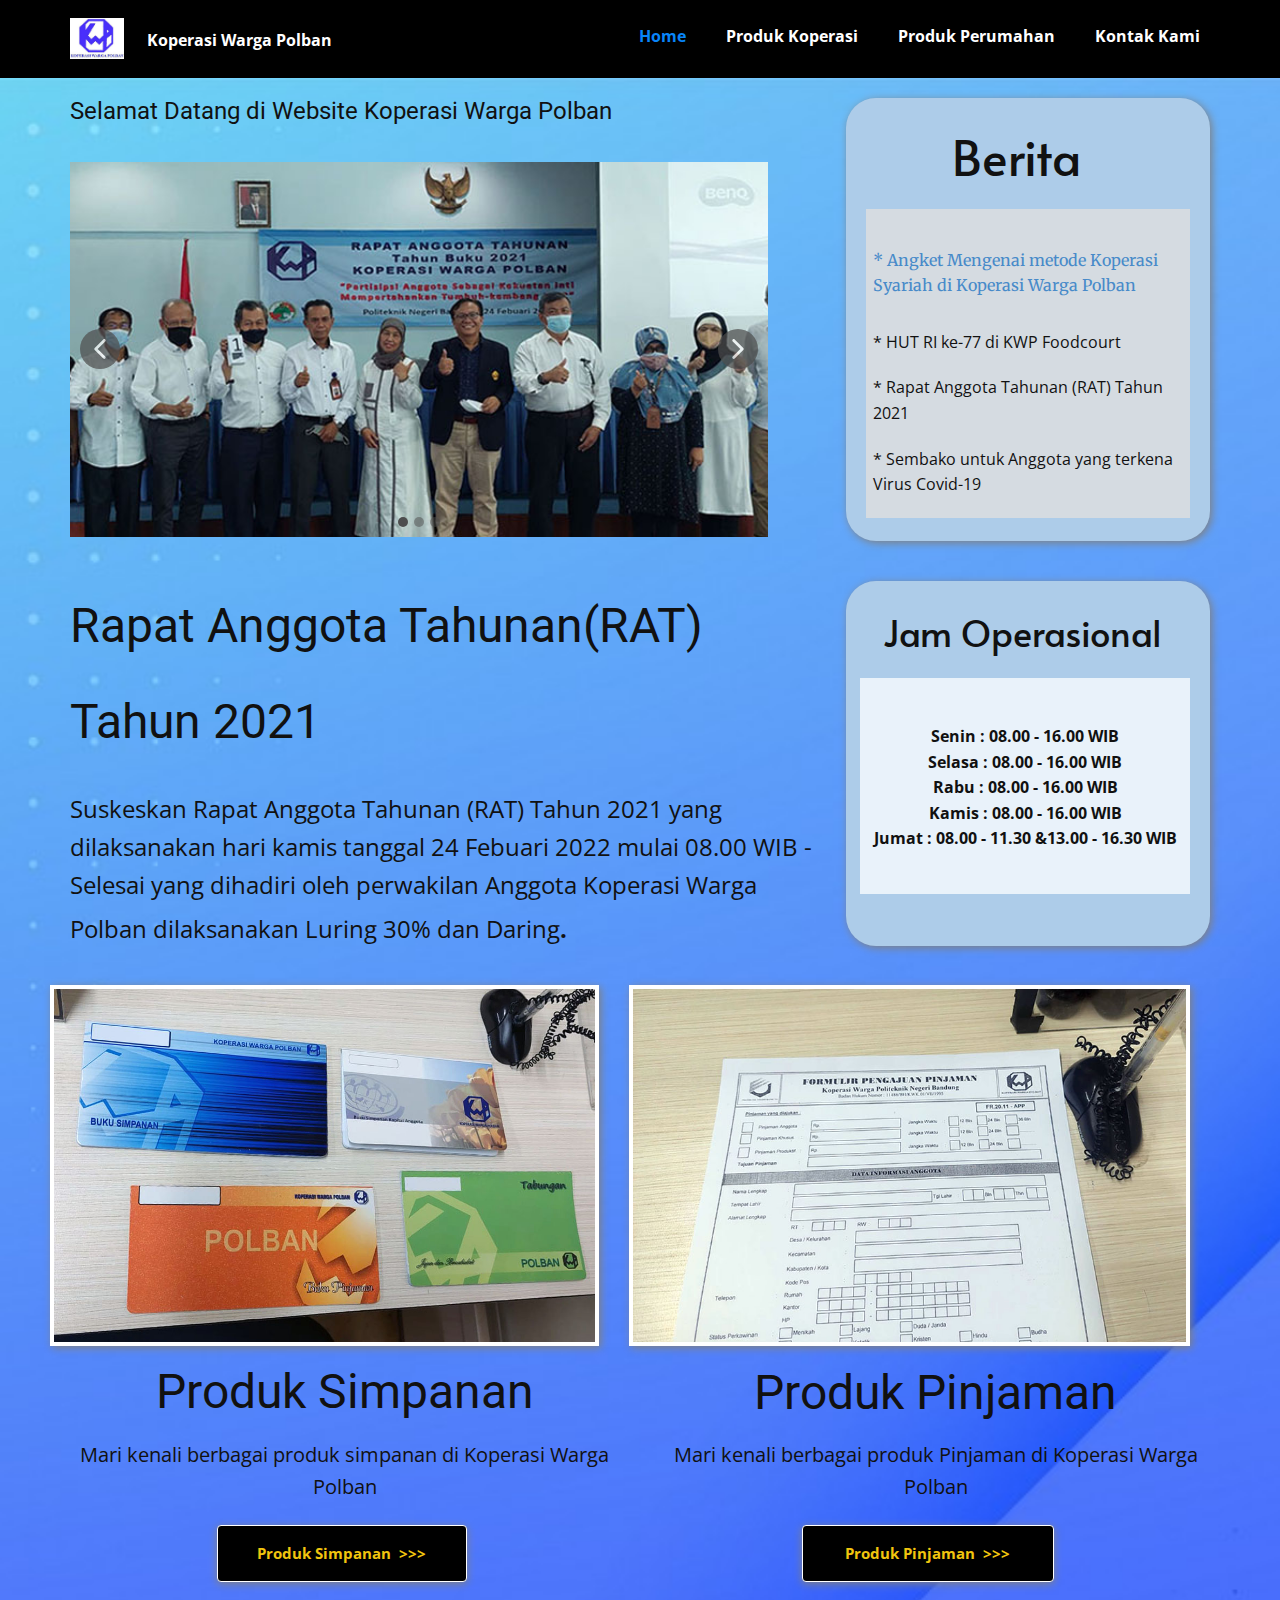
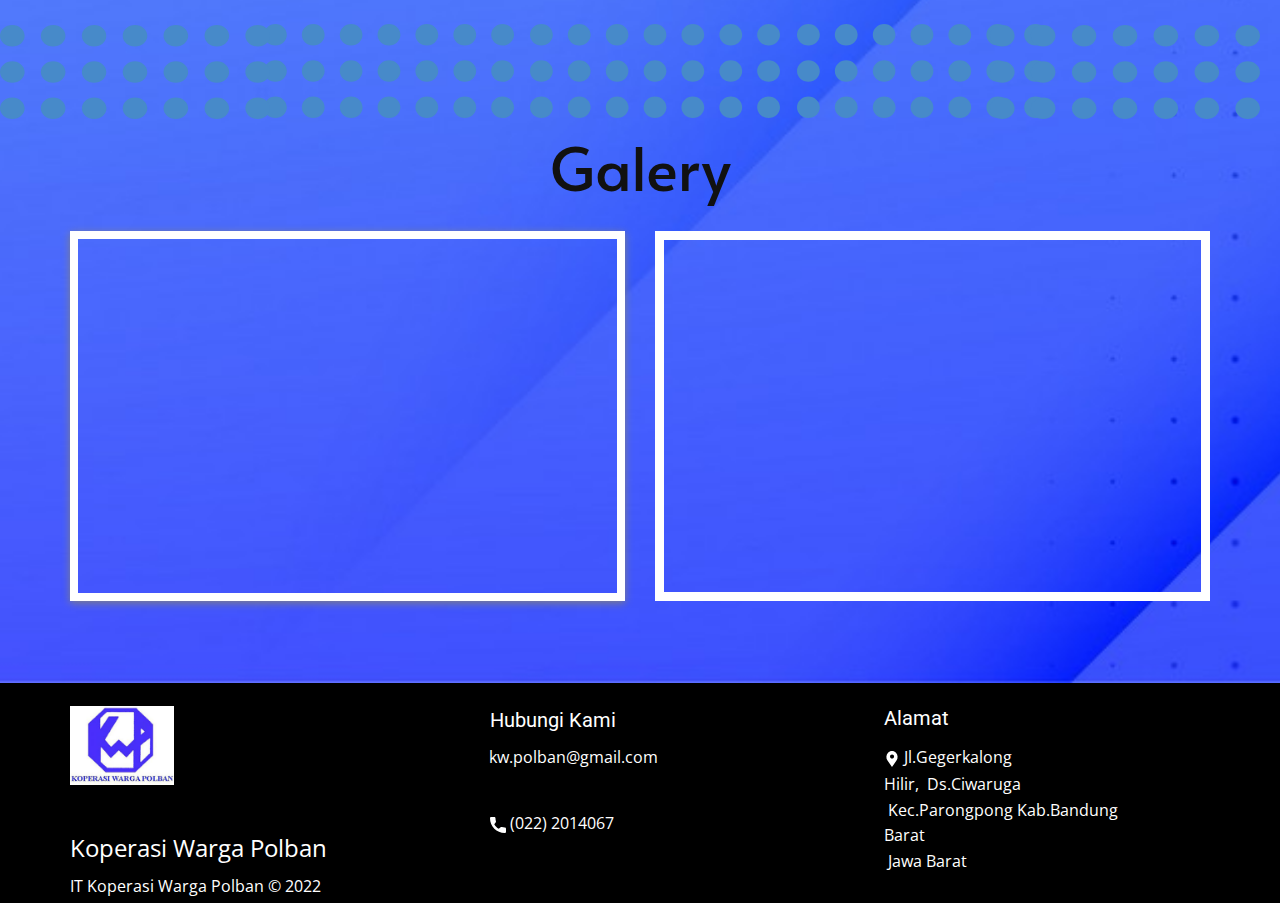
==== commit 1c6d1439: "Add files via upload" ====
--- a/index.html
+++ b/index.html
@@ -18,48 +18,49 @@
 		"@context": "http://schema.org",
 		"@type": "Organization",
 		"name": "",
-		"logo": "images/kwplogo.jpg"
+		"logo": "kwplogo.jpg"
 }</script>
     <meta name="theme-color" content="#478ac9">
     <meta property="og:title" content="Home">
     <meta property="og:type" content="website">
   </head>
-  <body data-home-page="Home.html" data-home-page-title="Home" class="u-body u-stick-footer u-xl-mode" data-lang="en"><header class="u-black u-clearfix u-header u-sticky u-sticky-4b52 u-header" id="sec-5c56"><div class="u-clearfix u-sheet u-valign-middle-xs u-sheet-1">
+  <body data-home-page="Home.html" data-home-page-title="Home" class="u-body u-stick-footer u-xl-mode" data-lang="en"><header class="u-black u-clearfix u-header u-sticky u-sticky-4b52 u-header" id="sec-5c56"><div class="u-clearfix u-sheet u-valign-middle-md u-valign-middle-sm u-valign-middle-xs u-sheet-1">
         <a href="https://nicepage.com" class="u-image u-logo u-image-1" data-image-width="250" data-image-height="190">
-          <img src="images/kwplogo.jpg" class="u-logo-image u-logo-image-1">
+          <img src="kwplogo.jpg" class="u-logo-image u-logo-image-1">
         </a>
-        <nav class="u-menu u-menu-one-level u-offcanvas u-menu-1" data-responsive-from="MD">
+        <nav class="u-menu u-menu-one-level u-menu-open-right u-offcanvas u-menu-1" data-responsive-from="MD">
           <div class="menu-collapse" style="font-size: 1rem; letter-spacing: 0px; font-weight: 700;">
-            <a class="u-button-style u-custom-border u-custom-border-color u-custom-borders u-custom-left-right-menu-spacing u-custom-padding-bottom u-custom-text-active-color u-custom-text-color u-custom-top-bottom-menu-spacing u-nav-link u-text-active-palette-1-base u-text-hover-palette-2-base" href="#">
+            <a class="u-button-style u-custom-border u-custom-border-color u-custom-borders u-custom-left-right-menu-spacing u-custom-padding-bottom u-custom-text-active-color u-custom-text-color u-custom-text-hover-color u-custom-top-bottom-menu-spacing u-nav-link u-text-active-palette-1-base u-text-hover-palette-2-base u-text-white" href="#" style="background-image: none; padding: 4px 0px; font-size: calc(1em + 8px);">
               <svg class="u-svg-link" viewBox="0 0 24 24"><use xmlns:xlink="http://www.w3.org/1999/xlink" xlink:href="#menu-hamburger"></use></svg>
               <svg class="u-svg-content" version="1.1" id="menu-hamburger" viewBox="0 0 16 16" x="0px" y="0px" xmlns:xlink="http://www.w3.org/1999/xlink" xmlns="http://www.w3.org/2000/svg"><g><rect y="1" width="16" height="2"></rect><rect y="7" width="16" height="2"></rect><rect y="13" width="16" height="2"></rect>
 </g></svg>
+              <span> Menu</span>
             </a>
           </div>
           <div class="u-custom-menu u-nav-container">
-            <ul class="u-nav u-spacing-20 u-unstyled u-nav-1"><li class="u-nav-item"><a class="u-button-style u-nav-link u-text-active-palette-3-base u-text-hover-palette-2-base" href="Home.html" style="padding: 10px;">Home</a>
-</li><li class="u-nav-item"><a class="u-button-style u-nav-link u-text-active-palette-3-base u-text-hover-palette-2-base" href="Produk-Koperasi.html" style="padding: 10px;">Produk Koperasi</a>
-</li><li class="u-nav-item"><a class="u-button-style u-nav-link u-text-active-palette-3-base u-text-hover-palette-2-base" href="Produk-Perumahan.html" style="padding: 10px;">Produk Perumahan</a>
-</li><li class="u-nav-item"><a class="u-button-style u-nav-link u-text-active-palette-3-base u-text-hover-palette-2-base" href="Kontak-Kami.html" style="padding: 10px;">Kontak Kami</a>
+            <ul class="u-nav u-spacing-20 u-unstyled u-nav-1"><li class="u-nav-item"><a class="u-button-style u-nav-link u-text-active-custom-color-1 u-text-hover-custom-color-5" href="Home.html" style="padding: 10px;">Home</a>
+</li><li class="u-nav-item"><a class="u-button-style u-nav-link u-text-active-custom-color-1 u-text-hover-custom-color-5" href="Produk-Koperasi.html" style="padding: 10px;">Produk Koperasi</a>
+</li><li class="u-nav-item"><a class="u-button-style u-nav-link u-text-active-custom-color-1 u-text-hover-custom-color-5" href="Produk-Perumahan.html" style="padding: 10px;">Produk Perumahan</a>
+</li><li class="u-nav-item"><a class="u-button-style u-nav-link u-text-active-custom-color-1 u-text-hover-custom-color-5" href="Kontak-Kami.html" style="padding: 10px;">Kontak Kami</a>
 </li></ul>
           </div>
           <div class="u-custom-menu u-nav-container-collapse">
-            <div class="u-black u-container-style u-inner-container-layout u-opacity u-opacity-95 u-sidenav">
+            <div class="u-container-style u-custom-color-1 u-inner-container-layout u-sidenav u-sidenav-1" data-offcanvas-width="150">
               <div class="u-inner-container-layout u-sidenav-overflow">
                 <div class="u-menu-close"></div>
-                <ul class="u-align-center u-nav u-popupmenu-items u-unstyled u-nav-2"><li class="u-nav-item"><a class="u-button-style u-nav-link" href="Home.html">Home</a>
+                <ul class="u-align-center u-custom-font u-heading-font u-nav u-popupmenu-items u-spacing-15 u-text-active-custom-color-6 u-text-hover-custom-color-5 u-text-white u-unstyled u-nav-2"><li class="u-nav-item"><a class="u-button-style u-nav-link" href="Home.html">Home</a>
 </li><li class="u-nav-item"><a class="u-button-style u-nav-link" href="Produk-Koperasi.html">Produk Koperasi</a>
 </li><li class="u-nav-item"><a class="u-button-style u-nav-link" href="Produk-Perumahan.html">Produk Perumahan</a>
 </li><li class="u-nav-item"><a class="u-button-style u-nav-link" href="Kontak-Kami.html">Kontak Kami</a>
 </li></ul>
               </div>
             </div>
-            <div class="u-black u-menu-overlay u-opacity u-opacity-70"></div>
+            <div class="u-black u-menu-overlay u-opacity u-opacity-50"></div>
           </div>
         </nav>
         <p class="u-text u-text-1">Koperasi Warga Polban</p>
       </div></header>
-    <section class="u-clearfix u-image u-valign-middle-xs u-section-1" id="sec-fcb3" data-image-width="7001" data-image-height="4001">
+    <section class="u-clearfix u-image u-section-1" id="sec-fcb3" data-image-width="7001" data-image-height="4001">
       <h1 class="u-text u-text-default-lg u-text-default-md u-text-default-sm u-text-default-xl u-text-1">
         <span style="font-size: 1.5rem;"> Selamat Datang di Website Koperasi Warga Polb​an</span>
       </h1>
@@ -78,38 +79,38 @@
           </div>
         </div>
       </div>
-      <div class="u-border-white u-carousel u-carousel-duration-500 u-carousel-fade u-gallery u-gallery-slider u-layout-carousel u-no-transition u-show-text-none u-gallery-1" id="carousel-930a" data-interval="4750" data-u-ride="carousel" data-pause="false">
+      <div class="u-carousel u-gallery u-gallery-slider u-layout-carousel u-lightbox u-no-transition u-show-text-on-hover u-gallery-1" data-interval="5000" data-u-ride="carousel" id="carousel-a83f">
         <ol class="u-absolute-hcenter u-carousel-indicators u-carousel-indicators-1">
-          <li data-u-target="#carousel-930a" data-u-slide-to="0" class="u-active u-grey-70 u-shape-circle" style="width: 10px; height: 10px;"></li>
-          <li data-u-target="#carousel-930a" data-u-slide-to="1" class="u-grey-70 u-shape-circle" style="width: 10px; height: 10px;"></li>
-          <li data-u-target="#carousel-930a" data-u-slide-to="2" class="u-grey-70 u-shape-circle" style="width: 10px; height: 10px;"></li>
+          <li data-u-target="#carousel-a83f" data-u-slide-to="0" class="u-active u-grey-70 u-shape-circle" style="width: 10px; height: 10px;"></li>
+          <li data-u-target="#carousel-a83f" data-u-slide-to="1" class="u-grey-70 u-shape-circle" style="width: 10px; height: 10px;"></li>
+          <li data-u-target="#carousel-a83f" data-u-slide-to="2" class="u-grey-70 u-shape-circle" style="width: 10px; height: 10px;"></li>
         </ol>
         <div class="u-carousel-inner u-gallery-inner" role="listbox">
-          <div class="u-active u-carousel-item u-gallery-item u-shape-rectangle u-carousel-item-1">
-            <div class="u-back-slide u-back-slide-1" data-image-width="800" data-image-height="350">
-              <img class="u-back-image u-expanded u-back-image-1" src="images/rat2021.jpeg">
+          <div class="u-active u-carousel-item u-effect-fade u-gallery-item u-carousel-item-1">
+            <div class="u-back-slide" data-image-width="800" data-image-height="350">
+              <img class="u-back-image u-expanded" src="rat2021.jpeg">
             </div>
             <div class="u-align-center u-over-slide u-shading u-valign-bottom u-over-slide-1">
               <h3 class="u-gallery-heading">Sample Title</h3>
               <p class="u-gallery-text">Sample Text</p>
             </div>
           </div>
-          <div class="u-carousel-item u-gallery-item u-shape-rectangle u-carousel-item-2">
-            <div class="u-back-slide u-back-slide-2" data-image-width="800" data-image-height="350">
-              <img class="u-back-image u-expanded u-back-image-2" src="images/rat20211.jpeg">
+          <div class="u-carousel-item u-effect-fade u-gallery-item u-carousel-item-2">
+            <div class="u-back-slide" data-image-width="800" data-image-height="351">
+              <img class="u-back-image u-expanded" src="rat20212.jpeg">
             </div>
             <div class="u-align-center u-over-slide u-shading u-valign-bottom u-over-slide-2">
               <h3 class="u-gallery-heading">Sample Title</h3>
               <p class="u-gallery-text">Sample Text</p>
             </div>
           </div>
-          <div class="u-carousel-item u-gallery-item u-shape-rectangle u-carousel-item-3" data-image-width="800" data-image-height="351">
-            <div class="u-back-slide u-back-slide-3">
-              <img class="u-back-image u-expanded u-back-image-3" src="images/rat20212.jpeg">
+          <div class="u-carousel-item u-effect-fade u-gallery-item u-carousel-item-3" data-image-width="800" data-image-height="350">
+            <div class="u-back-slide">
+              <img class="u-back-image u-expanded" src="rat20211.jpeg">
             </div>
             <div class="u-align-center u-over-slide u-shading u-valign-bottom u-over-slide-3">
-              <h3 class="u-gallery-heading">Sample Title</h3>
-              <p class="u-gallery-text">Sample Text</p>
+              <h3 class="u-gallery-heading"></h3>
+              <p class="u-gallery-text"></p>
             </div>
             <style data-mode="XL" data-visited="true"></style>
             <style data-mode="LG"></style>
@@ -118,7 +119,7 @@
             <style data-mode="XS"></style>
           </div>
         </div>
-        <a class="u-absolute-vcenter u-carousel-control u-carousel-control-prev u-icon-circle u-opacity u-opacity-70 u-spacing-10 u-white u-carousel-control-1" href="#carousel-930a" role="button" data-u-slide="prev">
+        <a class="u-absolute-vcenter u-carousel-control u-carousel-control-prev u-grey-70 u-icon-circle u-opacity u-opacity-70 u-spacing-10 u-text-white u-carousel-control-1" href="#carousel-a83f" role="button" data-u-slide="prev">
           <span aria-hidden="true">
             <svg viewBox="0 0 451.847 451.847"><path d="M97.141,225.92c0-8.095,3.091-16.192,9.259-22.366L300.689,9.27c12.359-12.359,32.397-12.359,44.751,0
 c12.354,12.354,12.354,32.388,0,44.748L173.525,225.92l171.903,171.909c12.354,12.354,12.354,32.391,0,44.744
@@ -130,7 +131,7 @@
 c-12.354,12.365-32.386,12.365-44.745,0l-194.29-194.281C100.226,242.115,97.141,234.018,97.141,225.92z"></path></svg>
           </span>
         </a>
-        <a class="u-absolute-vcenter u-carousel-control u-carousel-control-next u-icon-circle u-opacity u-opacity-70 u-spacing-10 u-white u-carousel-control-2" href="#carousel-930a" role="button" data-u-slide="next">
+        <a class="u-absolute-vcenter u-carousel-control u-carousel-control-next u-grey-70 u-icon-circle u-opacity u-opacity-70 u-spacing-10 u-text-white u-carousel-control-2" href="#carousel-a83f" role="button" data-u-slide="next">
           <span aria-hidden="true">
             <svg viewBox="0 0 451.846 451.847"><path d="M345.441,248.292L151.154,442.573c-12.359,12.365-32.397,12.365-44.75,0c-12.354-12.354-12.354-32.391,0-44.744
 L278.318,225.92L106.409,54.017c-12.354-12.359-12.354-32.394,0-44.748c12.354-12.359,32.391-12.359,44.75,0l194.287,194.284
@@ -155,35 +156,111 @@
       <div class="u-container-style u-group u-palette-1-light-2 u-radius-30 u-shape-round u-group-3">
         <div class="u-container-layout u-container-layout-3">
           <h3 class="u-custom-font u-text u-text-8">Jam Operasional</h3>
-          <div class="u-container-style u-group u-palette-1-light-3 u-group-4">
+          <div class="u-align-center u-container-style u-group u-palette-1-light-3 u-group-4">
             <div class="u-container-layout u-container-layout-4">
-              <p class="u-text u-text-9">
-                <a href="https://forms.gle/eKpWc6VQzRkTHGRv7" class="u-active-none u-border-none u-btn u-button-link u-button-style u-custom-font u-font-merriweather u-hover-none u-none u-text-palette-1-base u-btn-2">* Angket Mengenai metode Koperasi Syariah di Koperasi Warga Polban</a>
+              <p class="u-text u-text-9">Senin : 08.00 - 16.00 WIB<br>Selasa : 08.00 - 16.00 WIB<br>Rabu : 08.00 - 16.00 WIB<br>Kamis : 08.00 - 16.00 WIB<br>Jumat : 08.00 - 11.30 &amp;13.00 - 16.30 WIB<br>
               </p>
-              <p class="u-text u-text-10"> * HUT RI ke-77 di KWP Foodcourt</p>
-              <p class="u-text u-text-11"> * Rapat Anggota Tahunan (RAT) Tahun 2021</p>
-              <p class="u-text u-text-12"> * Sembako untuk Anggota yang terkena Virus Covid-19</p>
             </div>
           </div>
         </div>
       </div>
-      <img class="u-border-4 u-border-white u-image u-image-default u-image-1" src="images/bukutab.jpeg" alt="" data-image-width="1032" data-image-height="654">
-      <div class="fr-view u-clearfix u-rich-text u-text u-text-13">
+      <img class="u-border-4 u-border-white u-image u-image-default u-image-1" src="bukutab.jpeg" alt="" data-image-width="1032" data-image-height="654">
+      <img class="u-border-4 u-border-white u-image u-image-default u-image-2" src="pinjamankwp.jpeg" alt="" data-image-width="800" data-image-height="515">
+      <div class="fr-view u-clearfix u-rich-text u-text u-text-10">
         <h1 style="text-align: center;">Produk Simpanan</h1>
         <p style="text-align: center;">
           <span style="font-size: 1.25rem;">Mari kenali berbagai produk simpanan di Koperasi Warga Polban</span>
         </p>
       </div>
-      <img class="u-border-4 u-border-white u-image u-image-default u-image-2" src="images/pinjamankwp.jpeg" alt="" data-image-width="800" data-image-height="515">
-      <div class="fr-view u-clearfix u-rich-text u-text u-text-14">
+      <div class="fr-view u-clearfix u-rich-text u-text u-text-11">
         <h1 style="text-align: center;">Produk Pinjaman</h1>
         <p style="text-align: center;">
           <span style="font-size: 1.25rem;">Mari kenali berbagai produk Pinjaman di Koperasi Warga Polban</span>
         </p>
       </div>
-      <a href="https://nicepage.app" class="u-black u-border-1 u-border-white u-btn u-btn-round u-button-style u-radius-4 u-text-hover-black u-text-palette-3-base u-btn-3">Produk Pinjaman&nbsp; &gt;&gt;&gt;</a>
-      <a href="https://nicepage.app" class="u-black u-border-1 u-border-white u-btn u-btn-round u-button-style u-radius-4 u-text-hover-black u-text-palette-3-base u-btn-4">Produk Simpanan&nbsp; &gt;&gt;&gt;</a>
+      <a href="Produk-Koperasi.html" data-page-id="600125595" class="u-black u-border-1 u-border-white u-btn u-btn-round u-button-style u-radius-4 u-text-hover-black u-text-palette-3-base u-btn-2">Produk Pinjaman&nbsp; &gt;&gt;&gt;</a>
+      <a href="Produk-Koperasi.html" data-page-id="600125595" class="u-black u-border-1 u-border-white u-btn u-btn-round u-button-style u-radius-4 u-text-hover-black u-text-palette-3-base u-btn-3">Produk Simpanan&nbsp; &gt;&gt;&gt;</a>
       <div class="u-shape u-shape-svg u-text-palette-1-base u-shape-1">
+        <svg class="u-svg-link" preserveAspectRatio="none" viewBox="0 0 160 60" style=""><use xmlns:xlink="http://www.w3.org/1999/xlink" xlink:href="#svg-7a29"></use></svg>
+        <svg class="u-svg-content" viewBox="0 0 160 60" x="0px" y="0px" id="svg-7a29"><path d="M7.3,0C3.3,0,0,3.1,0,6.9s3.3,6.9,7.3,6.9s7.3-3.1,7.3-6.9S11.2,0,7.3,0z M31.5,0c-4,0-7.3,3.1-7.3,6.9s3.3,6.9,7.3,6.9
+	s7.3-3.1,7.3-6.9S35.5,0,31.5,0z M55.8,0c-4,0-7.3,3.1-7.3,6.9s3.3,6.9,7.3,6.9S63,10.7,63,6.9S59.7,0,55.8,0z M80,0
+	c-4,0-7.3,3.1-7.3,6.9s3.3,6.9,7.3,6.9s7.3-3.1,7.3-6.9S84,0,80,0z M104.2,0c-4,0-7.3,3.1-7.3,6.9s3.3,6.9,7.3,6.9
+	c4,0,7.3-3.1,7.3-6.9S108.2,0,104.2,0z M128.5,0c-4,0-7.3,3.1-7.3,6.9s3.3,6.9,7.3,6.9c4,0,7.3-3.1,7.3-6.9S132.5,0,128.5,0z
+	 M152.7,0c-4,0-7.3,3.1-7.3,6.9s3.3,6.9,7.3,6.9c4,0,7.3-3.1,7.3-6.9S156.7,0,152.7,0z M7.3,23.1c-4,0-7.3,3.1-7.3,6.9
+	s3.3,6.9,7.3,6.9s7.3-3.1,7.3-6.9S11.2,23.1,7.3,23.1z M31.5,23.1c-4,0-7.3,3.1-7.3,6.9s3.3,6.9,7.3,6.9s7.3-3.1,7.3-6.9
+	S35.5,23.1,31.5,23.1z M55.8,23.1c-4,0-7.3,3.1-7.3,6.9s3.3,6.9,7.3,6.9S63,33.8,63,30S59.7,23.1,55.8,23.1z M80,23.1
+	c-4,0-7.3,3.1-7.3,6.9s3.3,6.9,7.3,6.9s7.3-3.1,7.3-6.9S84,23.1,80,23.1z M104.2,23.1c-4,0-7.3,3.1-7.3,6.9s3.3,6.9,7.3,6.9
+	c4,0,7.3-3.1,7.3-6.9S108.2,23.1,104.2,23.1z M128.5,23.1c-4,0-7.3,3.1-7.3,6.9s3.3,6.9,7.3,6.9c4,0,7.3-3.1,7.3-6.9
+	S132.5,23.1,128.5,23.1z M152.7,23.1c-4,0-7.3,3.1-7.3,6.9s3.3,6.9,7.3,6.9c4,0,7.3-3.1,7.3-6.9S156.7,23.1,152.7,23.1z M7.3,46.2
+	c-4,0-7.3,3.1-7.3,6.9C0,56.9,3.3,60,7.3,60s7.3-3.1,7.3-6.9C14.5,49.3,11.2,46.2,7.3,46.2z M31.5,46.2c-4,0-7.3,3.1-7.3,6.9
+	c0,3.8,3.3,6.9,7.3,6.9s7.3-3.1,7.3-6.9C38.8,49.3,35.5,46.2,31.5,46.2z M55.8,46.2c-4,0-7.3,3.1-7.3,6.9c0,3.8,3.3,6.9,7.3,6.9
+	s7.3-3.1,7.3-6.9C63,49.3,59.7,46.2,55.8,46.2z M80,46.2c-4,0-7.3,3.1-7.3,6.9c0,3.8,3.3,6.9,7.3,6.9s7.3-3.1,7.3-6.9
+	C87.3,49.3,84,46.2,80,46.2z M104.2,46.2c-4,0-7.3,3.1-7.3,6.9c0,3.8,3.3,6.9,7.3,6.9c4,0,7.3-3.1,7.3-6.9
+	C111.5,49.3,108.2,46.2,104.2,46.2z M128.5,46.2c-4,0-7.3,3.1-7.3,6.9c0,3.8,3.3,6.9,7.3,6.9c4,0,7.3-3.1,7.3-6.9
+	C135.8,49.3,132.5,46.2,128.5,46.2z M152.7,46.2c-4,0-7.3,3.1-7.3,6.9c0,3.8,3.3,6.9,7.3,6.9c4,0,7.3-3.1,7.3-6.9
+	C160,49.3,156.7,46.2,152.7,46.2z"></path></svg>
+      </div>
+      <div class="u-hidden-sm u-hidden-xs u-shape u-shape-svg u-text-palette-1-base u-shape-2">
+        <svg class="u-svg-link" preserveAspectRatio="none" viewBox="0 0 160 60" style=""><use xmlns:xlink="http://www.w3.org/1999/xlink" xlink:href="#svg-c28b"></use></svg>
+        <svg class="u-svg-content" viewBox="0 0 160 60" x="0px" y="0px" id="svg-c28b"><path d="M7.3,0C3.3,0,0,3.1,0,6.9s3.3,6.9,7.3,6.9s7.3-3.1,7.3-6.9S11.2,0,7.3,0z M31.5,0c-4,0-7.3,3.1-7.3,6.9s3.3,6.9,7.3,6.9
+	s7.3-3.1,7.3-6.9S35.5,0,31.5,0z M55.8,0c-4,0-7.3,3.1-7.3,6.9s3.3,6.9,7.3,6.9S63,10.7,63,6.9S59.7,0,55.8,0z M80,0
+	c-4,0-7.3,3.1-7.3,6.9s3.3,6.9,7.3,6.9s7.3-3.1,7.3-6.9S84,0,80,0z M104.2,0c-4,0-7.3,3.1-7.3,6.9s3.3,6.9,7.3,6.9
+	c4,0,7.3-3.1,7.3-6.9S108.2,0,104.2,0z M128.5,0c-4,0-7.3,3.1-7.3,6.9s3.3,6.9,7.3,6.9c4,0,7.3-3.1,7.3-6.9S132.5,0,128.5,0z
+	 M152.7,0c-4,0-7.3,3.1-7.3,6.9s3.3,6.9,7.3,6.9c4,0,7.3-3.1,7.3-6.9S156.7,0,152.7,0z M7.3,23.1c-4,0-7.3,3.1-7.3,6.9
+	s3.3,6.9,7.3,6.9s7.3-3.1,7.3-6.9S11.2,23.1,7.3,23.1z M31.5,23.1c-4,0-7.3,3.1-7.3,6.9s3.3,6.9,7.3,6.9s7.3-3.1,7.3-6.9
+	S35.5,23.1,31.5,23.1z M55.8,23.1c-4,0-7.3,3.1-7.3,6.9s3.3,6.9,7.3,6.9S63,33.8,63,30S59.7,23.1,55.8,23.1z M80,23.1
+	c-4,0-7.3,3.1-7.3,6.9s3.3,6.9,7.3,6.9s7.3-3.1,7.3-6.9S84,23.1,80,23.1z M104.2,23.1c-4,0-7.3,3.1-7.3,6.9s3.3,6.9,7.3,6.9
+	c4,0,7.3-3.1,7.3-6.9S108.2,23.1,104.2,23.1z M128.5,23.1c-4,0-7.3,3.1-7.3,6.9s3.3,6.9,7.3,6.9c4,0,7.3-3.1,7.3-6.9
+	S132.5,23.1,128.5,23.1z M152.7,23.1c-4,0-7.3,3.1-7.3,6.9s3.3,6.9,7.3,6.9c4,0,7.3-3.1,7.3-6.9S156.7,23.1,152.7,23.1z M7.3,46.2
+	c-4,0-7.3,3.1-7.3,6.9C0,56.9,3.3,60,7.3,60s7.3-3.1,7.3-6.9C14.5,49.3,11.2,46.2,7.3,46.2z M31.5,46.2c-4,0-7.3,3.1-7.3,6.9
+	c0,3.8,3.3,6.9,7.3,6.9s7.3-3.1,7.3-6.9C38.8,49.3,35.5,46.2,31.5,46.2z M55.8,46.2c-4,0-7.3,3.1-7.3,6.9c0,3.8,3.3,6.9,7.3,6.9
+	s7.3-3.1,7.3-6.9C63,49.3,59.7,46.2,55.8,46.2z M80,46.2c-4,0-7.3,3.1-7.3,6.9c0,3.8,3.3,6.9,7.3,6.9s7.3-3.1,7.3-6.9
+	C87.3,49.3,84,46.2,80,46.2z M104.2,46.2c-4,0-7.3,3.1-7.3,6.9c0,3.8,3.3,6.9,7.3,6.9c4,0,7.3-3.1,7.3-6.9
+	C111.5,49.3,108.2,46.2,104.2,46.2z M128.5,46.2c-4,0-7.3,3.1-7.3,6.9c0,3.8,3.3,6.9,7.3,6.9c4,0,7.3-3.1,7.3-6.9
+	C135.8,49.3,132.5,46.2,128.5,46.2z M152.7,46.2c-4,0-7.3,3.1-7.3,6.9c0,3.8,3.3,6.9,7.3,6.9c4,0,7.3-3.1,7.3-6.9
+	C160,49.3,156.7,46.2,152.7,46.2z"></path></svg>
+      </div>
+      <div class="u-hidden-sm u-hidden-xs u-shape u-shape-svg u-text-palette-1-base u-shape-3">
+        <svg class="u-svg-link" preserveAspectRatio="none" viewBox="0 0 160 60" style=""><use xmlns:xlink="http://www.w3.org/1999/xlink" xlink:href="#svg-4ac0"></use></svg>
+        <svg class="u-svg-content" viewBox="0 0 160 60" x="0px" y="0px" id="svg-4ac0"><path d="M7.3,0C3.3,0,0,3.1,0,6.9s3.3,6.9,7.3,6.9s7.3-3.1,7.3-6.9S11.2,0,7.3,0z M31.5,0c-4,0-7.3,3.1-7.3,6.9s3.3,6.9,7.3,6.9
+	s7.3-3.1,7.3-6.9S35.5,0,31.5,0z M55.8,0c-4,0-7.3,3.1-7.3,6.9s3.3,6.9,7.3,6.9S63,10.7,63,6.9S59.7,0,55.8,0z M80,0
+	c-4,0-7.3,3.1-7.3,6.9s3.3,6.9,7.3,6.9s7.3-3.1,7.3-6.9S84,0,80,0z M104.2,0c-4,0-7.3,3.1-7.3,6.9s3.3,6.9,7.3,6.9
+	c4,0,7.3-3.1,7.3-6.9S108.2,0,104.2,0z M128.5,0c-4,0-7.3,3.1-7.3,6.9s3.3,6.9,7.3,6.9c4,0,7.3-3.1,7.3-6.9S132.5,0,128.5,0z
+	 M152.7,0c-4,0-7.3,3.1-7.3,6.9s3.3,6.9,7.3,6.9c4,0,7.3-3.1,7.3-6.9S156.7,0,152.7,0z M7.3,23.1c-4,0-7.3,3.1-7.3,6.9
+	s3.3,6.9,7.3,6.9s7.3-3.1,7.3-6.9S11.2,23.1,7.3,23.1z M31.5,23.1c-4,0-7.3,3.1-7.3,6.9s3.3,6.9,7.3,6.9s7.3-3.1,7.3-6.9
+	S35.5,23.1,31.5,23.1z M55.8,23.1c-4,0-7.3,3.1-7.3,6.9s3.3,6.9,7.3,6.9S63,33.8,63,30S59.7,23.1,55.8,23.1z M80,23.1
+	c-4,0-7.3,3.1-7.3,6.9s3.3,6.9,7.3,6.9s7.3-3.1,7.3-6.9S84,23.1,80,23.1z M104.2,23.1c-4,0-7.3,3.1-7.3,6.9s3.3,6.9,7.3,6.9
+	c4,0,7.3-3.1,7.3-6.9S108.2,23.1,104.2,23.1z M128.5,23.1c-4,0-7.3,3.1-7.3,6.9s3.3,6.9,7.3,6.9c4,0,7.3-3.1,7.3-6.9
+	S132.5,23.1,128.5,23.1z M152.7,23.1c-4,0-7.3,3.1-7.3,6.9s3.3,6.9,7.3,6.9c4,0,7.3-3.1,7.3-6.9S156.7,23.1,152.7,23.1z M7.3,46.2
+	c-4,0-7.3,3.1-7.3,6.9C0,56.9,3.3,60,7.3,60s7.3-3.1,7.3-6.9C14.5,49.3,11.2,46.2,7.3,46.2z M31.5,46.2c-4,0-7.3,3.1-7.3,6.9
+	c0,3.8,3.3,6.9,7.3,6.9s7.3-3.1,7.3-6.9C38.8,49.3,35.5,46.2,31.5,46.2z M55.8,46.2c-4,0-7.3,3.1-7.3,6.9c0,3.8,3.3,6.9,7.3,6.9
+	s7.3-3.1,7.3-6.9C63,49.3,59.7,46.2,55.8,46.2z M80,46.2c-4,0-7.3,3.1-7.3,6.9c0,3.8,3.3,6.9,7.3,6.9s7.3-3.1,7.3-6.9
+	C87.3,49.3,84,46.2,80,46.2z M104.2,46.2c-4,0-7.3,3.1-7.3,6.9c0,3.8,3.3,6.9,7.3,6.9c4,0,7.3-3.1,7.3-6.9
+	C111.5,49.3,108.2,46.2,104.2,46.2z M128.5,46.2c-4,0-7.3,3.1-7.3,6.9c0,3.8,3.3,6.9,7.3,6.9c4,0,7.3-3.1,7.3-6.9
+	C135.8,49.3,132.5,46.2,128.5,46.2z M152.7,46.2c-4,0-7.3,3.1-7.3,6.9c0,3.8,3.3,6.9,7.3,6.9c4,0,7.3-3.1,7.3-6.9
+	C160,49.3,156.7,46.2,152.7,46.2z"></path></svg>
+      </div>
+      <div class="u-hidden-sm u-hidden-xs u-shape u-shape-svg u-text-palette-1-base u-shape-4">
+        <svg class="u-svg-link" preserveAspectRatio="none" viewBox="0 0 160 60" style=""><use xmlns:xlink="http://www.w3.org/1999/xlink" xlink:href="#svg-32f2"></use></svg>
+        <svg class="u-svg-content" viewBox="0 0 160 60" x="0px" y="0px" id="svg-32f2"><path d="M7.3,0C3.3,0,0,3.1,0,6.9s3.3,6.9,7.3,6.9s7.3-3.1,7.3-6.9S11.2,0,7.3,0z M31.5,0c-4,0-7.3,3.1-7.3,6.9s3.3,6.9,7.3,6.9
+	s7.3-3.1,7.3-6.9S35.5,0,31.5,0z M55.8,0c-4,0-7.3,3.1-7.3,6.9s3.3,6.9,7.3,6.9S63,10.7,63,6.9S59.7,0,55.8,0z M80,0
+	c-4,0-7.3,3.1-7.3,6.9s3.3,6.9,7.3,6.9s7.3-3.1,7.3-6.9S84,0,80,0z M104.2,0c-4,0-7.3,3.1-7.3,6.9s3.3,6.9,7.3,6.9
+	c4,0,7.3-3.1,7.3-6.9S108.2,0,104.2,0z M128.5,0c-4,0-7.3,3.1-7.3,6.9s3.3,6.9,7.3,6.9c4,0,7.3-3.1,7.3-6.9S132.5,0,128.5,0z
+	 M152.7,0c-4,0-7.3,3.1-7.3,6.9s3.3,6.9,7.3,6.9c4,0,7.3-3.1,7.3-6.9S156.7,0,152.7,0z M7.3,23.1c-4,0-7.3,3.1-7.3,6.9
+	s3.3,6.9,7.3,6.9s7.3-3.1,7.3-6.9S11.2,23.1,7.3,23.1z M31.5,23.1c-4,0-7.3,3.1-7.3,6.9s3.3,6.9,7.3,6.9s7.3-3.1,7.3-6.9
+	S35.5,23.1,31.5,23.1z M55.8,23.1c-4,0-7.3,3.1-7.3,6.9s3.3,6.9,7.3,6.9S63,33.8,63,30S59.7,23.1,55.8,23.1z M80,23.1
+	c-4,0-7.3,3.1-7.3,6.9s3.3,6.9,7.3,6.9s7.3-3.1,7.3-6.9S84,23.1,80,23.1z M104.2,23.1c-4,0-7.3,3.1-7.3,6.9s3.3,6.9,7.3,6.9
+	c4,0,7.3-3.1,7.3-6.9S108.2,23.1,104.2,23.1z M128.5,23.1c-4,0-7.3,3.1-7.3,6.9s3.3,6.9,7.3,6.9c4,0,7.3-3.1,7.3-6.9
+	S132.5,23.1,128.5,23.1z M152.7,23.1c-4,0-7.3,3.1-7.3,6.9s3.3,6.9,7.3,6.9c4,0,7.3-3.1,7.3-6.9S156.7,23.1,152.7,23.1z M7.3,46.2
+	c-4,0-7.3,3.1-7.3,6.9C0,56.9,3.3,60,7.3,60s7.3-3.1,7.3-6.9C14.5,49.3,11.2,46.2,7.3,46.2z M31.5,46.2c-4,0-7.3,3.1-7.3,6.9
+	c0,3.8,3.3,6.9,7.3,6.9s7.3-3.1,7.3-6.9C38.8,49.3,35.5,46.2,31.5,46.2z M55.8,46.2c-4,0-7.3,3.1-7.3,6.9c0,3.8,3.3,6.9,7.3,6.9
+	s7.3-3.1,7.3-6.9C63,49.3,59.7,46.2,55.8,46.2z M80,46.2c-4,0-7.3,3.1-7.3,6.9c0,3.8,3.3,6.9,7.3,6.9s7.3-3.1,7.3-6.9
+	C87.3,49.3,84,46.2,80,46.2z M104.2,46.2c-4,0-7.3,3.1-7.3,6.9c0,3.8,3.3,6.9,7.3,6.9c4,0,7.3-3.1,7.3-6.9
+	C111.5,49.3,108.2,46.2,104.2,46.2z M128.5,46.2c-4,0-7.3,3.1-7.3,6.9c0,3.8,3.3,6.9,7.3,6.9c4,0,7.3-3.1,7.3-6.9
+	C135.8,49.3,132.5,46.2,128.5,46.2z M152.7,46.2c-4,0-7.3,3.1-7.3,6.9c0,3.8,3.3,6.9,7.3,6.9c4,0,7.3-3.1,7.3-6.9
+	C160,49.3,156.7,46.2,152.7,46.2z"></path></svg>
+      </div>
+      <div class="u-shape u-shape-svg u-text-palette-1-base u-shape-5">
         <svg class="u-svg-link" preserveAspectRatio="none" viewBox="0 0 160 60" style=""><use xmlns:xlink="http://www.w3.org/1999/xlink" xlink:href="#svg-f0f3"></use></svg>
         <svg class="u-svg-content" viewBox="0 0 160 60" x="0px" y="0px" id="svg-f0f3"><path d="M7.3,0C3.3,0,0,3.1,0,6.9s3.3,6.9,7.3,6.9s7.3-3.1,7.3-6.9S11.2,0,7.3,0z M31.5,0c-4,0-7.3,3.1-7.3,6.9s3.3,6.9,7.3,6.9
 	s7.3-3.1,7.3-6.9S35.5,0,31.5,0z M55.8,0c-4,0-7.3,3.1-7.3,6.9s3.3,6.9,7.3,6.9S63,10.7,63,6.9S59.7,0,55.8,0z M80,0
@@ -203,87 +280,7 @@
 	C135.8,49.3,132.5,46.2,128.5,46.2z M152.7,46.2c-4,0-7.3,3.1-7.3,6.9c0,3.8,3.3,6.9,7.3,6.9c4,0,7.3-3.1,7.3-6.9
 	C160,49.3,156.7,46.2,152.7,46.2z"></path></svg>
       </div>
-      <div class="u-shape u-shape-svg u-text-palette-1-base u-shape-2">
-        <svg class="u-svg-link" preserveAspectRatio="none" viewBox="0 0 160 60" style=""><use xmlns:xlink="http://www.w3.org/1999/xlink" xlink:href="#svg-7a29"></use></svg>
-        <svg class="u-svg-content" viewBox="0 0 160 60" x="0px" y="0px" id="svg-7a29"><path d="M7.3,0C3.3,0,0,3.1,0,6.9s3.3,6.9,7.3,6.9s7.3-3.1,7.3-6.9S11.2,0,7.3,0z M31.5,0c-4,0-7.3,3.1-7.3,6.9s3.3,6.9,7.3,6.9
-	s7.3-3.1,7.3-6.9S35.5,0,31.5,0z M55.8,0c-4,0-7.3,3.1-7.3,6.9s3.3,6.9,7.3,6.9S63,10.7,63,6.9S59.7,0,55.8,0z M80,0
-	c-4,0-7.3,3.1-7.3,6.9s3.3,6.9,7.3,6.9s7.3-3.1,7.3-6.9S84,0,80,0z M104.2,0c-4,0-7.3,3.1-7.3,6.9s3.3,6.9,7.3,6.9
-	c4,0,7.3-3.1,7.3-6.9S108.2,0,104.2,0z M128.5,0c-4,0-7.3,3.1-7.3,6.9s3.3,6.9,7.3,6.9c4,0,7.3-3.1,7.3-6.9S132.5,0,128.5,0z
-	 M152.7,0c-4,0-7.3,3.1-7.3,6.9s3.3,6.9,7.3,6.9c4,0,7.3-3.1,7.3-6.9S156.7,0,152.7,0z M7.3,23.1c-4,0-7.3,3.1-7.3,6.9
-	s3.3,6.9,7.3,6.9s7.3-3.1,7.3-6.9S11.2,23.1,7.3,23.1z M31.5,23.1c-4,0-7.3,3.1-7.3,6.9s3.3,6.9,7.3,6.9s7.3-3.1,7.3-6.9
-	S35.5,23.1,31.5,23.1z M55.8,23.1c-4,0-7.3,3.1-7.3,6.9s3.3,6.9,7.3,6.9S63,33.8,63,30S59.7,23.1,55.8,23.1z M80,23.1
-	c-4,0-7.3,3.1-7.3,6.9s3.3,6.9,7.3,6.9s7.3-3.1,7.3-6.9S84,23.1,80,23.1z M104.2,23.1c-4,0-7.3,3.1-7.3,6.9s3.3,6.9,7.3,6.9
-	c4,0,7.3-3.1,7.3-6.9S108.2,23.1,104.2,23.1z M128.5,23.1c-4,0-7.3,3.1-7.3,6.9s3.3,6.9,7.3,6.9c4,0,7.3-3.1,7.3-6.9
-	S132.5,23.1,128.5,23.1z M152.7,23.1c-4,0-7.3,3.1-7.3,6.9s3.3,6.9,7.3,6.9c4,0,7.3-3.1,7.3-6.9S156.7,23.1,152.7,23.1z M7.3,46.2
-	c-4,0-7.3,3.1-7.3,6.9C0,56.9,3.3,60,7.3,60s7.3-3.1,7.3-6.9C14.5,49.3,11.2,46.2,7.3,46.2z M31.5,46.2c-4,0-7.3,3.1-7.3,6.9
-	c0,3.8,3.3,6.9,7.3,6.9s7.3-3.1,7.3-6.9C38.8,49.3,35.5,46.2,31.5,46.2z M55.8,46.2c-4,0-7.3,3.1-7.3,6.9c0,3.8,3.3,6.9,7.3,6.9
-	s7.3-3.1,7.3-6.9C63,49.3,59.7,46.2,55.8,46.2z M80,46.2c-4,0-7.3,3.1-7.3,6.9c0,3.8,3.3,6.9,7.3,6.9s7.3-3.1,7.3-6.9
-	C87.3,49.3,84,46.2,80,46.2z M104.2,46.2c-4,0-7.3,3.1-7.3,6.9c0,3.8,3.3,6.9,7.3,6.9c4,0,7.3-3.1,7.3-6.9
-	C111.5,49.3,108.2,46.2,104.2,46.2z M128.5,46.2c-4,0-7.3,3.1-7.3,6.9c0,3.8,3.3,6.9,7.3,6.9c4,0,7.3-3.1,7.3-6.9
-	C135.8,49.3,132.5,46.2,128.5,46.2z M152.7,46.2c-4,0-7.3,3.1-7.3,6.9c0,3.8,3.3,6.9,7.3,6.9c4,0,7.3-3.1,7.3-6.9
-	C160,49.3,156.7,46.2,152.7,46.2z"></path></svg>
-      </div>
-      <h2 class="u-align-center u-custom-font u-text u-text-15">Galery</h2>
-      <div class="u-hidden-sm u-hidden-xs u-shape u-shape-svg u-text-palette-1-base u-shape-3">
-        <svg class="u-svg-link" preserveAspectRatio="none" viewBox="0 0 160 60" style=""><use xmlns:xlink="http://www.w3.org/1999/xlink" xlink:href="#svg-32f2"></use></svg>
-        <svg class="u-svg-content" viewBox="0 0 160 60" x="0px" y="0px" id="svg-32f2"><path d="M7.3,0C3.3,0,0,3.1,0,6.9s3.3,6.9,7.3,6.9s7.3-3.1,7.3-6.9S11.2,0,7.3,0z M31.5,0c-4,0-7.3,3.1-7.3,6.9s3.3,6.9,7.3,6.9
-	s7.3-3.1,7.3-6.9S35.5,0,31.5,0z M55.8,0c-4,0-7.3,3.1-7.3,6.9s3.3,6.9,7.3,6.9S63,10.7,63,6.9S59.7,0,55.8,0z M80,0
-	c-4,0-7.3,3.1-7.3,6.9s3.3,6.9,7.3,6.9s7.3-3.1,7.3-6.9S84,0,80,0z M104.2,0c-4,0-7.3,3.1-7.3,6.9s3.3,6.9,7.3,6.9
-	c4,0,7.3-3.1,7.3-6.9S108.2,0,104.2,0z M128.5,0c-4,0-7.3,3.1-7.3,6.9s3.3,6.9,7.3,6.9c4,0,7.3-3.1,7.3-6.9S132.5,0,128.5,0z
-	 M152.7,0c-4,0-7.3,3.1-7.3,6.9s3.3,6.9,7.3,6.9c4,0,7.3-3.1,7.3-6.9S156.7,0,152.7,0z M7.3,23.1c-4,0-7.3,3.1-7.3,6.9
-	s3.3,6.9,7.3,6.9s7.3-3.1,7.3-6.9S11.2,23.1,7.3,23.1z M31.5,23.1c-4,0-7.3,3.1-7.3,6.9s3.3,6.9,7.3,6.9s7.3-3.1,7.3-6.9
-	S35.5,23.1,31.5,23.1z M55.8,23.1c-4,0-7.3,3.1-7.3,6.9s3.3,6.9,7.3,6.9S63,33.8,63,30S59.7,23.1,55.8,23.1z M80,23.1
-	c-4,0-7.3,3.1-7.3,6.9s3.3,6.9,7.3,6.9s7.3-3.1,7.3-6.9S84,23.1,80,23.1z M104.2,23.1c-4,0-7.3,3.1-7.3,6.9s3.3,6.9,7.3,6.9
-	c4,0,7.3-3.1,7.3-6.9S108.2,23.1,104.2,23.1z M128.5,23.1c-4,0-7.3,3.1-7.3,6.9s3.3,6.9,7.3,6.9c4,0,7.3-3.1,7.3-6.9
-	S132.5,23.1,128.5,23.1z M152.7,23.1c-4,0-7.3,3.1-7.3,6.9s3.3,6.9,7.3,6.9c4,0,7.3-3.1,7.3-6.9S156.7,23.1,152.7,23.1z M7.3,46.2
-	c-4,0-7.3,3.1-7.3,6.9C0,56.9,3.3,60,7.3,60s7.3-3.1,7.3-6.9C14.5,49.3,11.2,46.2,7.3,46.2z M31.5,46.2c-4,0-7.3,3.1-7.3,6.9
-	c0,3.8,3.3,6.9,7.3,6.9s7.3-3.1,7.3-6.9C38.8,49.3,35.5,46.2,31.5,46.2z M55.8,46.2c-4,0-7.3,3.1-7.3,6.9c0,3.8,3.3,6.9,7.3,6.9
-	s7.3-3.1,7.3-6.9C63,49.3,59.7,46.2,55.8,46.2z M80,46.2c-4,0-7.3,3.1-7.3,6.9c0,3.8,3.3,6.9,7.3,6.9s7.3-3.1,7.3-6.9
-	C87.3,49.3,84,46.2,80,46.2z M104.2,46.2c-4,0-7.3,3.1-7.3,6.9c0,3.8,3.3,6.9,7.3,6.9c4,0,7.3-3.1,7.3-6.9
-	C111.5,49.3,108.2,46.2,104.2,46.2z M128.5,46.2c-4,0-7.3,3.1-7.3,6.9c0,3.8,3.3,6.9,7.3,6.9c4,0,7.3-3.1,7.3-6.9
-	C135.8,49.3,132.5,46.2,128.5,46.2z M152.7,46.2c-4,0-7.3,3.1-7.3,6.9c0,3.8,3.3,6.9,7.3,6.9c4,0,7.3-3.1,7.3-6.9
-	C160,49.3,156.7,46.2,152.7,46.2z"></path></svg>
-      </div>
-      <div class="u-hidden-sm u-hidden-xs u-shape u-shape-svg u-text-palette-1-base u-shape-4">
-        <svg class="u-svg-link" preserveAspectRatio="none" viewBox="0 0 160 60" style=""><use xmlns:xlink="http://www.w3.org/1999/xlink" xlink:href="#svg-c28b"></use></svg>
-        <svg class="u-svg-content" viewBox="0 0 160 60" x="0px" y="0px" id="svg-c28b"><path d="M7.3,0C3.3,0,0,3.1,0,6.9s3.3,6.9,7.3,6.9s7.3-3.1,7.3-6.9S11.2,0,7.3,0z M31.5,0c-4,0-7.3,3.1-7.3,6.9s3.3,6.9,7.3,6.9
-	s7.3-3.1,7.3-6.9S35.5,0,31.5,0z M55.8,0c-4,0-7.3,3.1-7.3,6.9s3.3,6.9,7.3,6.9S63,10.7,63,6.9S59.7,0,55.8,0z M80,0
-	c-4,0-7.3,3.1-7.3,6.9s3.3,6.9,7.3,6.9s7.3-3.1,7.3-6.9S84,0,80,0z M104.2,0c-4,0-7.3,3.1-7.3,6.9s3.3,6.9,7.3,6.9
-	c4,0,7.3-3.1,7.3-6.9S108.2,0,104.2,0z M128.5,0c-4,0-7.3,3.1-7.3,6.9s3.3,6.9,7.3,6.9c4,0,7.3-3.1,7.3-6.9S132.5,0,128.5,0z
-	 M152.7,0c-4,0-7.3,3.1-7.3,6.9s3.3,6.9,7.3,6.9c4,0,7.3-3.1,7.3-6.9S156.7,0,152.7,0z M7.3,23.1c-4,0-7.3,3.1-7.3,6.9
-	s3.3,6.9,7.3,6.9s7.3-3.1,7.3-6.9S11.2,23.1,7.3,23.1z M31.5,23.1c-4,0-7.3,3.1-7.3,6.9s3.3,6.9,7.3,6.9s7.3-3.1,7.3-6.9
-	S35.5,23.1,31.5,23.1z M55.8,23.1c-4,0-7.3,3.1-7.3,6.9s3.3,6.9,7.3,6.9S63,33.8,63,30S59.7,23.1,55.8,23.1z M80,23.1
-	c-4,0-7.3,3.1-7.3,6.9s3.3,6.9,7.3,6.9s7.3-3.1,7.3-6.9S84,23.1,80,23.1z M104.2,23.1c-4,0-7.3,3.1-7.3,6.9s3.3,6.9,7.3,6.9
-	c4,0,7.3-3.1,7.3-6.9S108.2,23.1,104.2,23.1z M128.5,23.1c-4,0-7.3,3.1-7.3,6.9s3.3,6.9,7.3,6.9c4,0,7.3-3.1,7.3-6.9
-	S132.5,23.1,128.5,23.1z M152.7,23.1c-4,0-7.3,3.1-7.3,6.9s3.3,6.9,7.3,6.9c4,0,7.3-3.1,7.3-6.9S156.7,23.1,152.7,23.1z M7.3,46.2
-	c-4,0-7.3,3.1-7.3,6.9C0,56.9,3.3,60,7.3,60s7.3-3.1,7.3-6.9C14.5,49.3,11.2,46.2,7.3,46.2z M31.5,46.2c-4,0-7.3,3.1-7.3,6.9
-	c0,3.8,3.3,6.9,7.3,6.9s7.3-3.1,7.3-6.9C38.8,49.3,35.5,46.2,31.5,46.2z M55.8,46.2c-4,0-7.3,3.1-7.3,6.9c0,3.8,3.3,6.9,7.3,6.9
-	s7.3-3.1,7.3-6.9C63,49.3,59.7,46.2,55.8,46.2z M80,46.2c-4,0-7.3,3.1-7.3,6.9c0,3.8,3.3,6.9,7.3,6.9s7.3-3.1,7.3-6.9
-	C87.3,49.3,84,46.2,80,46.2z M104.2,46.2c-4,0-7.3,3.1-7.3,6.9c0,3.8,3.3,6.9,7.3,6.9c4,0,7.3-3.1,7.3-6.9
-	C111.5,49.3,108.2,46.2,104.2,46.2z M128.5,46.2c-4,0-7.3,3.1-7.3,6.9c0,3.8,3.3,6.9,7.3,6.9c4,0,7.3-3.1,7.3-6.9
-	C135.8,49.3,132.5,46.2,128.5,46.2z M152.7,46.2c-4,0-7.3,3.1-7.3,6.9c0,3.8,3.3,6.9,7.3,6.9c4,0,7.3-3.1,7.3-6.9
-	C160,49.3,156.7,46.2,152.7,46.2z"></path></svg>
-      </div>
-      <div class="u-hidden-sm u-hidden-xs u-shape u-shape-svg u-text-palette-1-base u-shape-5">
-        <svg class="u-svg-link" preserveAspectRatio="none" viewBox="0 0 160 60" style=""><use xmlns:xlink="http://www.w3.org/1999/xlink" xlink:href="#svg-4ac0"></use></svg>
-        <svg class="u-svg-content" viewBox="0 0 160 60" x="0px" y="0px" id="svg-4ac0"><path d="M7.3,0C3.3,0,0,3.1,0,6.9s3.3,6.9,7.3,6.9s7.3-3.1,7.3-6.9S11.2,0,7.3,0z M31.5,0c-4,0-7.3,3.1-7.3,6.9s3.3,6.9,7.3,6.9
-	s7.3-3.1,7.3-6.9S35.5,0,31.5,0z M55.8,0c-4,0-7.3,3.1-7.3,6.9s3.3,6.9,7.3,6.9S63,10.7,63,6.9S59.7,0,55.8,0z M80,0
-	c-4,0-7.3,3.1-7.3,6.9s3.3,6.9,7.3,6.9s7.3-3.1,7.3-6.9S84,0,80,0z M104.2,0c-4,0-7.3,3.1-7.3,6.9s3.3,6.9,7.3,6.9
-	c4,0,7.3-3.1,7.3-6.9S108.2,0,104.2,0z M128.5,0c-4,0-7.3,3.1-7.3,6.9s3.3,6.9,7.3,6.9c4,0,7.3-3.1,7.3-6.9S132.5,0,128.5,0z
-	 M152.7,0c-4,0-7.3,3.1-7.3,6.9s3.3,6.9,7.3,6.9c4,0,7.3-3.1,7.3-6.9S156.7,0,152.7,0z M7.3,23.1c-4,0-7.3,3.1-7.3,6.9
-	s3.3,6.9,7.3,6.9s7.3-3.1,7.3-6.9S11.2,23.1,7.3,23.1z M31.5,23.1c-4,0-7.3,3.1-7.3,6.9s3.3,6.9,7.3,6.9s7.3-3.1,7.3-6.9
-	S35.5,23.1,31.5,23.1z M55.8,23.1c-4,0-7.3,3.1-7.3,6.9s3.3,6.9,7.3,6.9S63,33.8,63,30S59.7,23.1,55.8,23.1z M80,23.1
-	c-4,0-7.3,3.1-7.3,6.9s3.3,6.9,7.3,6.9s7.3-3.1,7.3-6.9S84,23.1,80,23.1z M104.2,23.1c-4,0-7.3,3.1-7.3,6.9s3.3,6.9,7.3,6.9
-	c4,0,7.3-3.1,7.3-6.9S108.2,23.1,104.2,23.1z M128.5,23.1c-4,0-7.3,3.1-7.3,6.9s3.3,6.9,7.3,6.9c4,0,7.3-3.1,7.3-6.9
-	S132.5,23.1,128.5,23.1z M152.7,23.1c-4,0-7.3,3.1-7.3,6.9s3.3,6.9,7.3,6.9c4,0,7.3-3.1,7.3-6.9S156.7,23.1,152.7,23.1z M7.3,46.2
-	c-4,0-7.3,3.1-7.3,6.9C0,56.9,3.3,60,7.3,60s7.3-3.1,7.3-6.9C14.5,49.3,11.2,46.2,7.3,46.2z M31.5,46.2c-4,0-7.3,3.1-7.3,6.9
-	c0,3.8,3.3,6.9,7.3,6.9s7.3-3.1,7.3-6.9C38.8,49.3,35.5,46.2,31.5,46.2z M55.8,46.2c-4,0-7.3,3.1-7.3,6.9c0,3.8,3.3,6.9,7.3,6.9
-	s7.3-3.1,7.3-6.9C63,49.3,59.7,46.2,55.8,46.2z M80,46.2c-4,0-7.3,3.1-7.3,6.9c0,3.8,3.3,6.9,7.3,6.9s7.3-3.1,7.3-6.9
-	C87.3,49.3,84,46.2,80,46.2z M104.2,46.2c-4,0-7.3,3.1-7.3,6.9c0,3.8,3.3,6.9,7.3,6.9c4,0,7.3-3.1,7.3-6.9
-	C111.5,49.3,108.2,46.2,104.2,46.2z M128.5,46.2c-4,0-7.3,3.1-7.3,6.9c0,3.8,3.3,6.9,7.3,6.9c4,0,7.3-3.1,7.3-6.9
-	C135.8,49.3,132.5,46.2,128.5,46.2z M152.7,46.2c-4,0-7.3,3.1-7.3,6.9c0,3.8,3.3,6.9,7.3,6.9c4,0,7.3-3.1,7.3-6.9
-	C160,49.3,156.7,46.2,152.7,46.2z"></path></svg>
-      </div>
+      <h2 class="u-align-center u-custom-font u-text u-text-12">Galery</h2>
       <div class="u-clearfix u-gutter-30 u-layout-wrap u-layout-wrap-1">
         <div class="u-layout">
           <div class="u-layout-row">
@@ -308,80 +305,41 @@
           </div>
         </div>
       </div>
-      <div class="u-hidden-sm u-hidden-xs u-shape u-shape-svg u-text-palette-1-base u-shape-6">
-        <svg class="u-svg-link" preserveAspectRatio="none" viewBox="0 0 160 60" style=""><use xmlns:xlink="http://www.w3.org/1999/xlink" xlink:href="#svg-1523"></use></svg>
-        <svg class="u-svg-content" viewBox="0 0 160 60" x="0px" y="0px" id="svg-1523"><path d="M7.3,0C3.3,0,0,3.1,0,6.9s3.3,6.9,7.3,6.9s7.3-3.1,7.3-6.9S11.2,0,7.3,0z M31.5,0c-4,0-7.3,3.1-7.3,6.9s3.3,6.9,7.3,6.9
-	s7.3-3.1,7.3-6.9S35.5,0,31.5,0z M55.8,0c-4,0-7.3,3.1-7.3,6.9s3.3,6.9,7.3,6.9S63,10.7,63,6.9S59.7,0,55.8,0z M80,0
-	c-4,0-7.3,3.1-7.3,6.9s3.3,6.9,7.3,6.9s7.3-3.1,7.3-6.9S84,0,80,0z M104.2,0c-4,0-7.3,3.1-7.3,6.9s3.3,6.9,7.3,6.9
-	c4,0,7.3-3.1,7.3-6.9S108.2,0,104.2,0z M128.5,0c-4,0-7.3,3.1-7.3,6.9s3.3,6.9,7.3,6.9c4,0,7.3-3.1,7.3-6.9S132.5,0,128.5,0z
-	 M152.7,0c-4,0-7.3,3.1-7.3,6.9s3.3,6.9,7.3,6.9c4,0,7.3-3.1,7.3-6.9S156.7,0,152.7,0z M7.3,23.1c-4,0-7.3,3.1-7.3,6.9
-	s3.3,6.9,7.3,6.9s7.3-3.1,7.3-6.9S11.2,23.1,7.3,23.1z M31.5,23.1c-4,0-7.3,3.1-7.3,6.9s3.3,6.9,7.3,6.9s7.3-3.1,7.3-6.9
-	S35.5,23.1,31.5,23.1z M55.8,23.1c-4,0-7.3,3.1-7.3,6.9s3.3,6.9,7.3,6.9S63,33.8,63,30S59.7,23.1,55.8,23.1z M80,23.1
-	c-4,0-7.3,3.1-7.3,6.9s3.3,6.9,7.3,6.9s7.3-3.1,7.3-6.9S84,23.1,80,23.1z M104.2,23.1c-4,0-7.3,3.1-7.3,6.9s3.3,6.9,7.3,6.9
-	c4,0,7.3-3.1,7.3-6.9S108.2,23.1,104.2,23.1z M128.5,23.1c-4,0-7.3,3.1-7.3,6.9s3.3,6.9,7.3,6.9c4,0,7.3-3.1,7.3-6.9
-	S132.5,23.1,128.5,23.1z M152.7,23.1c-4,0-7.3,3.1-7.3,6.9s3.3,6.9,7.3,6.9c4,0,7.3-3.1,7.3-6.9S156.7,23.1,152.7,23.1z M7.3,46.2
-	c-4,0-7.3,3.1-7.3,6.9C0,56.9,3.3,60,7.3,60s7.3-3.1,7.3-6.9C14.5,49.3,11.2,46.2,7.3,46.2z M31.5,46.2c-4,0-7.3,3.1-7.3,6.9
-	c0,3.8,3.3,6.9,7.3,6.9s7.3-3.1,7.3-6.9C38.8,49.3,35.5,46.2,31.5,46.2z M55.8,46.2c-4,0-7.3,3.1-7.3,6.9c0,3.8,3.3,6.9,7.3,6.9
-	s7.3-3.1,7.3-6.9C63,49.3,59.7,46.2,55.8,46.2z M80,46.2c-4,0-7.3,3.1-7.3,6.9c0,3.8,3.3,6.9,7.3,6.9s7.3-3.1,7.3-6.9
-	C87.3,49.3,84,46.2,80,46.2z M104.2,46.2c-4,0-7.3,3.1-7.3,6.9c0,3.8,3.3,6.9,7.3,6.9c4,0,7.3-3.1,7.3-6.9
-	C111.5,49.3,108.2,46.2,104.2,46.2z M128.5,46.2c-4,0-7.3,3.1-7.3,6.9c0,3.8,3.3,6.9,7.3,6.9c4,0,7.3-3.1,7.3-6.9
-	C135.8,49.3,132.5,46.2,128.5,46.2z M152.7,46.2c-4,0-7.3,3.1-7.3,6.9c0,3.8,3.3,6.9,7.3,6.9c4,0,7.3-3.1,7.3-6.9
-	C160,49.3,156.7,46.2,152.7,46.2z"></path></svg>
-      </div>
     </section>
     
     
     <footer class="u-black u-clearfix u-footer u-footer" id="sec-c09f"><div class="u-clearfix u-sheet u-sheet-1">
-        <p class="u-align-left u-text u-text-1">Koperasi Warga Polban</p>
-        <div class="u-clearfix u-gutter-100 u-layout-wrap u-layout-wrap-1">
-          <div class="u-gutter-0 u-layout">
-            <div class="u-layout-row">
-              <div class="u-align-left u-container-style u-layout-cell u-size-20 u-layout-cell-1">
-                <div class="u-container-layout u-container-layout-1">
-                  <a href="https://nicepage.com" class="u-image u-logo u-image-1" data-image-width="250" data-image-height="190">
-                    <img src="images/kwplogo.jpg" class="u-logo-image u-logo-image-1">
-                  </a>
-                </div>
-              </div>
-              <div class="u-align-left u-container-style u-layout-cell u-size-20 u-layout-cell-2">
-                <div class="u-container-layout u-valign-bottom-lg u-valign-bottom-md u-valign-bottom-sm u-valign-bottom-xl u-container-layout-2"><!--position-->
-                  <div data-position="" class="u-position u-position-1"><!--block-->
-                    <div class="u-block">
-                      <div class="u-block-container u-clearfix"><!--block_header-->
-                        <h5 class="u-block-header u-text"><!--block_header_content--> Hubungi Kami<!--/block_header_content--></h5><!--/block_header--><!--block_content-->
-                        <div class="u-block-content u-text"><!--block_content_content-->
-                          <br>
-                          <br><!--/block_content_content-->
-                        </div><!--/block_content-->
-                      </div>
-                    </div><!--/block-->
-                  </div><!--/position-->
-                  <a href="https://mail.google.com/mail/u/0/?view=cm&amp;tf=1&amp;fs=1&amp;to=kw.polban@gmail.com" class="u-active-none u-bottom-left-radius-0 u-bottom-right-radius-0 u-btn u-btn-rectangle u-button-style u-hover-none u-none u-radius-0 u-top-left-radius-0 u-top-right-radius-0 u-btn-1"><span class="u-file-icon u-icon"><img src="images/542638.png" alt=""></span>&nbsp;kw.polban@gmail.com
-                  </a>
-                  <a href="tel:0222014067" class="u-active-none u-bottom-left-radius-0 u-bottom-right-radius-0 u-btn u-btn-rectangle u-button-style u-hover-none u-none u-radius-0 u-text-active-palette-2-base u-text-hover-palette-3-base u-top-left-radius-0 u-top-right-radius-0 u-btn-2"><span class="u-icon"><svg class="u-svg-content" viewBox="0 0 405.333 405.333" x="0px" y="0px" style="width: 1em; height: 1em;"><path d="M373.333,266.88c-25.003,0-49.493-3.904-72.704-11.563c-11.328-3.904-24.192-0.896-31.637,6.699l-46.016,34.752    c-52.8-28.181-86.592-61.952-114.389-114.368l33.813-44.928c8.512-8.512,11.563-20.971,7.915-32.64    C142.592,81.472,138.667,56.96,138.667,32c0-17.643-14.357-32-32-32H32C14.357,0,0,14.357,0,32    c0,205.845,167.488,373.333,373.333,373.333c17.643,0,32-14.357,32-32V298.88C405.333,281.237,390.976,266.88,373.333,266.88z"></path></svg><img></span>&nbsp;(022) 2014067
-                  </a>
-                </div>
-              </div>
-              <div class="u-align-right u-container-style u-layout-cell u-size-20 u-layout-cell-3">
-                <div class="u-container-layout u-container-layout-3"><!--position-->
-                  <div data-position="" class="u-position u-position-2"><!--block-->
-                    <div class="u-block">
-                      <div class="u-block-container u-clearfix"><!--block_header-->
-                        <h5 class="u-block-header u-text"><!--block_header_content--> Alamat<!--/block_header_content--></h5><!--/block_header--><!--block_content-->
-                        <div class="u-block-content u-text"><!--block_content_content--><!--/block_content_content--></div><!--/block_content-->
-                      </div>
-                    </div><!--/block-->
-                  </div><!--/position-->
-                  <p class="u-text u-text-default u-text-6"><span class="u-icon"><svg class="u-svg-content" viewBox="0 0 54.757 54.757" x="0px" y="0px" style="width: 1em; height: 1em;"><path d="M40.94,5.617C37.318,1.995,32.502,0,27.38,0c-5.123,0-9.938,1.995-13.56,5.617c-6.703,6.702-7.536,19.312-1.804,26.952
+        <a href="https://nicepage.com" class="u-image u-logo u-image-1" data-image-width="250" data-image-height="190">
+          <img src="kwplogo.jpg" class="u-logo-image u-logo-image-1">
+        </a><!--position-->
+        <div data-position="" class="u-position u-position-1"><!--block-->
+          <div class="u-block">
+            <div class="u-block-container u-clearfix"><!--block_header-->
+              <h5 class="u-block-header u-text"><!--block_header_content--> Hubungi Kami<!--/block_header_content--></h5><!--/block_header--><!--block_content-->
+              <div class="u-block-content u-text"><!--block_content_content-->
+                <br>
+                <br><!--/block_content_content-->
+              </div><!--/block_content-->
+            </div>
+          </div><!--/block-->
+        </div><!--/position-->
+        <a href="https://mail.google.com/mail/u/0/?view=cm&amp;tf=1&amp;fs=1&amp;to=kw.polban@gmail.com" class="u-active-none u-bottom-left-radius-0 u-bottom-right-radius-0 u-btn u-btn-rectangle u-button-style u-hover-none u-none u-radius-0 u-top-left-radius-0 u-top-right-radius-0 u-btn-1"><span class="u-file-icon u-icon"><img src="542638.png" alt=""></span>&nbsp;kw.polban@gmail.com
+        </a><!--position-->
+        <div data-position="" class="u-position u-position-2"><!--block-->
+          <div class="u-block">
+            <div class="u-block-container u-clearfix"><!--block_header-->
+              <h5 class="u-block-header u-text"><!--block_header_content--> Alamat<!--/block_header_content--></h5><!--/block_header--><!--block_content-->
+              <div class="u-block-content u-text"><!--block_content_content--><!--/block_content_content--></div><!--/block_content-->
+            </div>
+          </div><!--/block-->
+        </div><!--/position-->
+        <p class="u-text u-text-5"><span class="u-icon"><svg class="u-svg-content" viewBox="0 0 54.757 54.757" x="0px" y="0px" style="width: 1em; height: 1em;"><path d="M40.94,5.617C37.318,1.995,32.502,0,27.38,0c-5.123,0-9.938,1.995-13.56,5.617c-6.703,6.702-7.536,19.312-1.804,26.952
 	L27.38,54.757L42.721,32.6C48.476,24.929,47.643,12.319,40.94,5.617z M27.557,26c-3.859,0-7-3.141-7-7s3.141-7,7-7s7,3.141,7,7
 	S31.416,26,27.557,26z"></path></svg><img></span>&nbsp;​​Jl.Gegerkalong Hilir,&nbsp;&nbsp;Ds.Ciwaruga&nbsp; &nbsp;Kec.Parongpong Kab.Bandung Barat<br>&nbsp;Jawa Barat
-                  </p>
-                </div>
-              </div>
-            </div>
-          </div>
-        </div>
+        </p>
+        <a href="tel:0222014067" class="u-active-none u-bottom-left-radius-0 u-bottom-right-radius-0 u-btn u-btn-rectangle u-button-style u-hover-none u-none u-radius-0 u-text-active-palette-2-base u-text-hover-palette-3-base u-top-left-radius-0 u-top-right-radius-0 u-btn-2"><span class="u-icon"><svg class="u-svg-content" viewBox="0 0 405.333 405.333" x="0px" y="0px" style="width: 1em; height: 1em;"><path d="M373.333,266.88c-25.003,0-49.493-3.904-72.704-11.563c-11.328-3.904-24.192-0.896-31.637,6.699l-46.016,34.752    c-52.8-28.181-86.592-61.952-114.389-114.368l33.813-44.928c8.512-8.512,11.563-20.971,7.915-32.64    C142.592,81.472,138.667,56.96,138.667,32c0-17.643-14.357-32-32-32H32C14.357,0,0,14.357,0,32    c0,205.845,167.488,373.333,373.333,373.333c17.643,0,32-14.357,32-32V298.88C405.333,281.237,390.976,266.88,373.333,266.88z"></path></svg><img></span>&nbsp;(022) 2014067
+        </a>
+        <p class="u-align-left u-text u-text-6">Koperasi Warga Polban</p>
         <p class="u-align-left u-text u-text-7"> IT Koperasi Warga Polban&nbsp;©&nbsp;2022</p>
       </div></footer>
-  
 </body></html>--- a/nicepage.css
+++ b/nicepage.css
@@ -37833,6 +37833,72 @@
         }
 
         
+        
+        .u-custom-color-6,
+        .u-body.u-custom-color-6,
+        section.u-custom-color-6:before,
+        .u-custom-color-6 > .u-container-layout:before,
+        .u-custom-color-6 > .u-inner-container-layout:before,
+        .u-custom-color-6.u-sidenav:before,
+        .u-container-layout.u-container-layout.u-custom-color-6:before,
+        .u-table-alt-custom-color-6 tr:nth-child(even)
+        {
+            color: #ffffff;
+            background-color: #f20611;
+        }
+
+        .u-button-style.u-custom-color-6,
+        .u-button-style.u-custom-color-6[class*="u-border-"]
+        {
+            color: #ffffff !important;
+            background-color: #f20611 !important;
+        }
+
+        .u-button-style.u-custom-color-6:hover,
+        .u-button-style.u-custom-color-6[class*="u-border-"]:hover,
+        .u-button-style.u-custom-color-6:focus,
+        .u-button-style.u-custom-color-6[class*="u-border-"]:focus,
+        .u-button-style.u-button-style.u-custom-color-6:active,
+        .u-button-style.u-button-style.u-custom-color-6[class*="u-border-"]:active,
+        .u-button-style.u-button-style.u-custom-color-6.active,
+        .u-button-style.u-button-style.u-custom-color-6[class*="u-border-"].active,
+        li.active > .u-button-style.u-button-style.u-custom-color-6,
+        li.active > .u-button-style.u-button-style.u-custom-color-6[class*="u-border-"]
+        {
+            color: #ffffff !important;
+            background-color: #da050f !important;
+        }
+
+        .u-hover-custom-color-6:hover,
+        .u-hover-custom-color-6[class*="u-border-"]:hover,
+        .u-hover-custom-color-6:focus,
+        .u-hover-custom-color-6[class*="u-border-"]:focus,
+        .u-active-custom-color-6.u-active.u-active,
+        .u-active-custom-color-6[class*="u-border-"].u-active.u-active,
+        a.u-button-style.u-hover-custom-color-6:hover,
+        a.u-button-style.u-hover-custom-color-6[class*="u-border-"]:hover,
+        a.u-button-style:hover > .u-hover-custom-color-6,
+        a.u-button-style:hover > .u-hover-custom-color-6[class*="u-border-"],
+        a.u-button-style.u-hover-custom-color-6:focus,
+        a.u-button-style.u-hover-custom-color-6[class*="u-border-"]:focus,
+        a.u-button-style.u-button-style.u-active-custom-color-6:active,
+        a.u-button-style.u-button-style.u-active-custom-color-6[class*="u-border-"]:active,
+        a.u-button-style.u-button-style.u-active-custom-color-6.active,
+        a.u-button-style.u-button-style.u-active-custom-color-6[class*="u-border-"].active,
+        a.u-button-style.u-button-style.active > .u-active-custom-color-6,
+        a.u-button-style.u-button-style.active > .u-active-custom-color-6[class*="u-border-"],
+        li.active > a.u-button-style.u-button-style.u-active-custom-color-6,
+        li.active > a.u-button-style.u-button-style.u-active-custom-color-6[class*="u-border-"]
+        {
+            color: #ffffff !important;
+            background-color: #f20611 !important;
+        }
+
+        a.u-link.u-hover-custom-color-6:hover {
+            color: #f20611 !important;
+        }
+
+        
 
         
         .u-border-custom-color-1,
@@ -38072,6 +38138,54 @@
         .u-link.u-border-custom-color-5[class*="u-border-"]:hover
         {
             border-color: #d99d0d !important;
+        }
+        
+        
+        .u-border-custom-color-6,
+        .u-separator-custom-color-6:after
+        {
+            border-color: #f20611;
+            stroke: #f20611;
+        }
+
+        .u-button-style.u-border-custom-color-6
+        {
+            border-color: #f20611 !important;
+            color: #f20611 !important;
+            background-color: transparent !important;
+        }
+
+        .u-button-style.u-border-custom-color-6:hover,
+        .u-button-style.u-border-custom-color-6:focus
+        {
+            border-color: transparent !important;
+            color: #da050f !important;
+            background-color: transparent !important;
+        }
+
+        .u-border-hover-custom-color-6:hover,
+        .u-border-hover-custom-color-6:focus,
+        .u-border-active-custom-color-6.u-active.u-active,
+        a.u-button-style.u-border-hover-custom-color-6:hover,
+        a.u-button-style:hover > .u-border-hover-custom-color-6,
+        a.u-button-style.u-border-hover-custom-color-6:focus,
+        a.u-button-style.u-button-style.u-border-active-custom-color-6:active,
+        a.u-button-style.u-button-style.u-border-active-custom-color-6.active,
+        a.u-button-style.u-button-style.active > .u-border-active-custom-color-6,
+        li.active > a.u-button-style.u-button-style.u-border-active-custom-color-6
+        {
+            color: #f20611 !important;
+            border-color: #f20611 !important;
+        }
+
+        .u-link.u-border-custom-color-6[class*="u-border-"]
+        {
+            border-color: #f20611 !important;
+        }
+
+        .u-link.u-border-custom-color-6[class*="u-border-"]:hover
+        {
+            border-color: #da050f !important;
         }
         
 
@@ -38408,6 +38522,73 @@
         a.u-link.u-text-hover-custom-color-5:hover
         {
             color: #f1ae0e !important;
+        }
+        
+        
+        .u-text-custom-color-6,
+        li.active > a.u-button-style.u-text-custom-color-6,
+        li.active > a.u-button-style.u-text-custom-color-6[class*="u-border-"],
+        a.u-button-style.u-text-custom-color-6,
+        a.u-button-style.u-text-custom-color-6[class*="u-border-"]
+        {
+            color: #f20611 !important;
+        }
+
+        a.u-button-style.u-text-custom-color-6:hover,
+        a.u-button-style.u-text-custom-color-6[class*="u-border-"]:hover,
+        a.u-button-style.u-text-custom-color-6:focus,
+        a.u-button-style.u-text-custom-color-6[class*="u-border-"]:focus,
+        a.u-button-style.u-button-style.u-text-custom-color-6:active,
+        a.u-button-style.u-button-style.u-text-custom-color-6[class*="u-border-"]:active,
+        a.u-button-style.u-button-style.u-text-custom-color-6.active,
+        a.u-button-style.u-button-style.u-text-custom-color-6[class*="u-border-"].active
+        {
+            color: #da050f !important;
+        }
+
+        a.u-button-style:hover > .u-text-hover-custom-color-6,
+        a.u-button-style:hover > .u-text-hover-custom-color-6[class*="u-border-"],
+        a.u-button-style.u-button-style.u-text-hover-custom-color-6:hover,
+        a.u-button-style.u-button-style.u-text-hover-custom-color-6[class*="u-border-"]:hover,
+        a.u-button-style.u-button-style.u-button-style.u-text-hover-custom-color-6.active,
+        a.u-button-style.u-button-style.u-button-style.u-text-hover-custom-color-6[class*="u-border-"].active,
+        a.u-button-style.u-button-style.u-button-style.u-text-hover-custom-color-6:active,
+        a.u-button-style.u-button-style.u-button-style.u-text-hover-custom-color-6[class*="u-border-"]:active,
+        a.u-button-style.u-button-style.u-text-hover-custom-color-6:focus,
+        a.u-button-style.u-button-style.u-text-hover-custom-color-6[class*="u-border-"]:focus,
+        a.u-button-style.u-button-style.u-button-style.u-button-style.u-text-active-custom-color-6:active,
+        a.u-button-style.u-button-style.u-button-style.u-button-style.u-text-active-custom-color-6[class*="u-border-"]:active,
+        a.u-button-style.u-button-style.u-button-style.u-button-style.u-text-active-custom-color-6.active,
+        a.u-button-style.u-button-style.u-button-style.u-button-style.u-text-active-custom-color-6[class*="u-border-"].active,
+        a.u-button-style.u-button-style.active > .u-text-active-custom-color-6,
+        a.u-button-style.u-button-style.active > .u-text-active-custom-color-6[class*="u-border-"],
+        :not(.level-2) > .u-nav > .u-nav-item > a.u-nav-link.u-text-hover-custom-color-6:hover,
+        :not(.level-2) > .u-nav > .u-nav-item > a.u-nav-link.u-nav-link.u-text-active-custom-color-6.active,
+        .u-text-hover-custom-color-6.u-language-url:hover,
+        .u-text-hover-custom-color-6 .u-language-url:hover,
+        .u-popupmenu-items.u-text-hover-custom-color-6 .u-nav-link:hover,
+        .u-popupmenu-items.u-popupmenu-items.u-text-active-custom-color-6 .u-nav-link.active
+        {
+            color: #f20611 !important;
+        }
+
+        .u-text-custom-color-6 .u-svg-link,
+        .u-text-hover-custom-color-6:hover .u-svg-link,
+        .u-button-style:hover > .u-text-hover-custom-color-6 .u-svg-link,
+        .u-button-style.u-button-style.active > .u-text-active-custom-color-6 .u-svg-link,
+        .u-text-hover-custom-color-6:focus .u-svg-link
+        {
+            fill: #f20611;
+        }
+
+        .u-link.u-text-custom-color-6:hover
+        {
+            color: #da050f !important;
+        }
+
+        a.u-link.u-text-hover-custom-color-6:hover
+        {
+            color: #f20611 !important;
         }
 
         .u-body
@@ -38755,25 +38936,25 @@
         /** color-rules **/
 
         /** alt-color-rules **/
-        .u-custom-color-1 a,.u-custom-color-2 a,.u-custom-color-3 a,.u-custom-color-5 a,.u-body-color a,.u-palette-1-base a,.u-palette-1-dark-3 a,.u-palette-1-dark-2 a,.u-palette-1-dark-1 a,.u-palette-1 a,.u-palette-1-light-1 a,.u-palette-2-base a,.u-palette-2-dark-3 a,.u-palette-2-dark-2 a,.u-palette-2-dark-1 a,.u-palette-2 a,.u-palette-2-light-1 a,.u-palette-3-dark-3 a,.u-palette-3-dark-2 a,.u-palette-3-dark-1 a,.u-palette-4-base a,.u-palette-4-dark-3 a,.u-palette-4-dark-2 a,.u-palette-4-dark-1 a,.u-palette-5-dark-3 a,.u-palette-5-dark-2 a,.u-palette-5-dark-1 a,.u-grey-40 a,.u-grey-30 a,.u-grey-90 a,.u-grey-80 a,.u-grey-75 a,.u-black a,.u-grey-70 a,.u-grey-60 a,.u-grey-50 a,.u-grey-dark-3 a,.u-grey-dark-2 a,.u-grey-dark-1 a,.u-grey a,.u-shading a,.u-overlap-contrast .u-header a:not(.u-nav-link):not(.u-btn)
+        .u-custom-color-1 a,.u-custom-color-2 a,.u-custom-color-3 a,.u-custom-color-5 a,.u-custom-color-6 a,.u-body-color a,.u-palette-1-base a,.u-palette-1-dark-3 a,.u-palette-1-dark-2 a,.u-palette-1-dark-1 a,.u-palette-1 a,.u-palette-1-light-1 a,.u-palette-2-base a,.u-palette-2-dark-3 a,.u-palette-2-dark-2 a,.u-palette-2-dark-1 a,.u-palette-2 a,.u-palette-2-light-1 a,.u-palette-3-dark-3 a,.u-palette-3-dark-2 a,.u-palette-3-dark-1 a,.u-palette-4-base a,.u-palette-4-dark-3 a,.u-palette-4-dark-2 a,.u-palette-4-dark-1 a,.u-palette-5-dark-3 a,.u-palette-5-dark-2 a,.u-palette-5-dark-1 a,.u-grey-40 a,.u-grey-30 a,.u-grey-90 a,.u-grey-80 a,.u-grey-75 a,.u-black a,.u-grey-70 a,.u-grey-60 a,.u-grey-50 a,.u-grey-dark-3 a,.u-grey-dark-2 a,.u-grey-dark-1 a,.u-grey a,.u-shading a,.u-overlap-contrast .u-header a:not(.u-nav-link):not(.u-btn)
         {
         color: #adcce9;
         }
-        .u-custom-color-1 a:hover,.u-custom-color-2 a:hover,.u-custom-color-3 a:hover,.u-custom-color-5 a:hover,.u-body-color a:hover,.u-palette-1-base a:hover,.u-palette-1-dark-3 a:hover,.u-palette-1-dark-2 a:hover,.u-palette-1-dark-1 a:hover,.u-palette-1 a:hover,.u-palette-1-light-1 a:hover,.u-palette-2-base a:hover,.u-palette-2-dark-3 a:hover,.u-palette-2-dark-2 a:hover,.u-palette-2-dark-1 a:hover,.u-palette-2 a:hover,.u-palette-2-light-1 a:hover,.u-palette-3-dark-3 a:hover,.u-palette-3-dark-2 a:hover,.u-palette-3-dark-1 a:hover,.u-palette-4-base a:hover,.u-palette-4-dark-3 a:hover,.u-palette-4-dark-2 a:hover,.u-palette-4-dark-1 a:hover,.u-palette-5-dark-3 a:hover,.u-palette-5-dark-2 a:hover,.u-palette-5-dark-1 a:hover,.u-grey-40 a:hover,.u-grey-30 a:hover,.u-grey-90 a:hover,.u-grey-80 a:hover,.u-grey-75 a:hover,.u-black a:hover,.u-grey-70 a:hover,.u-grey-60 a:hover,.u-grey-50 a:hover,.u-grey-dark-3 a:hover,.u-grey-dark-2 a:hover,.u-grey-dark-1 a:hover,.u-grey a:hover
+        .u-custom-color-1 a:hover,.u-custom-color-2 a:hover,.u-custom-color-3 a:hover,.u-custom-color-5 a:hover,.u-custom-color-6 a:hover,.u-body-color a:hover,.u-palette-1-base a:hover,.u-palette-1-dark-3 a:hover,.u-palette-1-dark-2 a:hover,.u-palette-1-dark-1 a:hover,.u-palette-1 a:hover,.u-palette-1-light-1 a:hover,.u-palette-2-base a:hover,.u-palette-2-dark-3 a:hover,.u-palette-2-dark-2 a:hover,.u-palette-2-dark-1 a:hover,.u-palette-2 a:hover,.u-palette-2-light-1 a:hover,.u-palette-3-dark-3 a:hover,.u-palette-3-dark-2 a:hover,.u-palette-3-dark-1 a:hover,.u-palette-4-base a:hover,.u-palette-4-dark-3 a:hover,.u-palette-4-dark-2 a:hover,.u-palette-4-dark-1 a:hover,.u-palette-5-dark-3 a:hover,.u-palette-5-dark-2 a:hover,.u-palette-5-dark-1 a:hover,.u-grey-40 a:hover,.u-grey-30 a:hover,.u-grey-90 a:hover,.u-grey-80 a:hover,.u-grey-75 a:hover,.u-black a:hover,.u-grey-70 a:hover,.u-grey-60 a:hover,.u-grey-50 a:hover,.u-grey-dark-3 a:hover,.u-grey-dark-2 a:hover,.u-grey-dark-1 a:hover,.u-grey a:hover
         {
         color: #a1a1a1;
         }
-        .u-custom-color-1 .u-btn,.u-custom-color-2 .u-btn,.u-custom-color-3 .u-btn,.u-custom-color-5 .u-btn,.u-body-color .u-btn,.u-palette-1-base .u-btn,.u-palette-1-dark-3 .u-btn,.u-palette-1-dark-2 .u-btn,.u-palette-1-dark-1 .u-btn,.u-palette-1 .u-btn,.u-palette-1-light-1 .u-btn,.u-palette-2-base .u-btn,.u-palette-2-dark-3 .u-btn,.u-palette-2-dark-2 .u-btn,.u-palette-2-dark-1 .u-btn,.u-palette-2 .u-btn,.u-palette-2-light-1 .u-btn,.u-palette-3-dark-3 .u-btn,.u-palette-3-dark-2 .u-btn,.u-palette-3-dark-1 .u-btn,.u-palette-4-base .u-btn,.u-palette-4-dark-3 .u-btn,.u-palette-4-dark-2 .u-btn,.u-palette-4-dark-1 .u-btn,.u-palette-5-dark-3 .u-btn,.u-palette-5-dark-2 .u-btn,.u-palette-5-dark-1 .u-btn,.u-grey-40 .u-btn,.u-grey-30 .u-btn,.u-grey-90 .u-btn,.u-grey-80 .u-btn,.u-grey-75 .u-btn,.u-black .u-btn,.u-grey-70 .u-btn,.u-grey-60 .u-btn,.u-grey-50 .u-btn,.u-grey-dark-3 .u-btn,.u-grey-dark-2 .u-btn,.u-grey-dark-1 .u-btn,.u-grey .u-btn,.u-shading .u-btn,.u-overlap-contrast .u-header .u-btn
+        .u-custom-color-1 .u-btn,.u-custom-color-2 .u-btn,.u-custom-color-3 .u-btn,.u-custom-color-5 .u-btn,.u-custom-color-6 .u-btn,.u-body-color .u-btn,.u-palette-1-base .u-btn,.u-palette-1-dark-3 .u-btn,.u-palette-1-dark-2 .u-btn,.u-palette-1-dark-1 .u-btn,.u-palette-1 .u-btn,.u-palette-1-light-1 .u-btn,.u-palette-2-base .u-btn,.u-palette-2-dark-3 .u-btn,.u-palette-2-dark-2 .u-btn,.u-palette-2-dark-1 .u-btn,.u-palette-2 .u-btn,.u-palette-2-light-1 .u-btn,.u-palette-3-dark-3 .u-btn,.u-palette-3-dark-2 .u-btn,.u-palette-3-dark-1 .u-btn,.u-palette-4-base .u-btn,.u-palette-4-dark-3 .u-btn,.u-palette-4-dark-2 .u-btn,.u-palette-4-dark-1 .u-btn,.u-palette-5-dark-3 .u-btn,.u-palette-5-dark-2 .u-btn,.u-palette-5-dark-1 .u-btn,.u-grey-40 .u-btn,.u-grey-30 .u-btn,.u-grey-90 .u-btn,.u-grey-80 .u-btn,.u-grey-75 .u-btn,.u-black .u-btn,.u-grey-70 .u-btn,.u-grey-60 .u-btn,.u-grey-50 .u-btn,.u-grey-dark-3 .u-btn,.u-grey-dark-2 .u-btn,.u-grey-dark-1 .u-btn,.u-grey .u-btn,.u-shading .u-btn,.u-overlap-contrast .u-header .u-btn
         {
         background-color: #adcce9;
         color: #000000;
         }
-        .u-custom-color-1 .u-btn:hover,.u-custom-color-2 .u-btn:hover,.u-custom-color-3 .u-btn:hover,.u-custom-color-5 .u-btn:hover,.u-body-color .u-btn:hover,.u-palette-1-base .u-btn:hover,.u-palette-1-dark-3 .u-btn:hover,.u-palette-1-dark-2 .u-btn:hover,.u-palette-1-dark-1 .u-btn:hover,.u-palette-1 .u-btn:hover,.u-palette-1-light-1 .u-btn:hover,.u-palette-2-base .u-btn:hover,.u-palette-2-dark-3 .u-btn:hover,.u-palette-2-dark-2 .u-btn:hover,.u-palette-2-dark-1 .u-btn:hover,.u-palette-2 .u-btn:hover,.u-palette-2-light-1 .u-btn:hover,.u-palette-3-dark-3 .u-btn:hover,.u-palette-3-dark-2 .u-btn:hover,.u-palette-3-dark-1 .u-btn:hover,.u-palette-4-base .u-btn:hover,.u-palette-4-dark-3 .u-btn:hover,.u-palette-4-dark-2 .u-btn:hover,.u-palette-4-dark-1 .u-btn:hover,.u-palette-5-dark-3 .u-btn:hover,.u-palette-5-dark-2 .u-btn:hover,.u-palette-5-dark-1 .u-btn:hover,.u-grey-40 .u-btn:hover,.u-grey-30 .u-btn:hover,.u-grey-90 .u-btn:hover,.u-grey-80 .u-btn:hover,.u-grey-75 .u-btn:hover,.u-black .u-btn:hover,.u-grey-70 .u-btn:hover,.u-grey-60 .u-btn:hover,.u-grey-50 .u-btn:hover,.u-grey-dark-3 .u-btn:hover,.u-grey-dark-2 .u-btn:hover,.u-grey-dark-1 .u-btn:hover,.u-grey .u-btn:hover,.u-shading .u-btn:hover,.u-overlap-contrast .u-header .u-btn:hover
+        .u-custom-color-1 .u-btn:hover,.u-custom-color-2 .u-btn:hover,.u-custom-color-3 .u-btn:hover,.u-custom-color-5 .u-btn:hover,.u-custom-color-6 .u-btn:hover,.u-body-color .u-btn:hover,.u-palette-1-base .u-btn:hover,.u-palette-1-dark-3 .u-btn:hover,.u-palette-1-dark-2 .u-btn:hover,.u-palette-1-dark-1 .u-btn:hover,.u-palette-1 .u-btn:hover,.u-palette-1-light-1 .u-btn:hover,.u-palette-2-base .u-btn:hover,.u-palette-2-dark-3 .u-btn:hover,.u-palette-2-dark-2 .u-btn:hover,.u-palette-2-dark-1 .u-btn:hover,.u-palette-2 .u-btn:hover,.u-palette-2-light-1 .u-btn:hover,.u-palette-3-dark-3 .u-btn:hover,.u-palette-3-dark-2 .u-btn:hover,.u-palette-3-dark-1 .u-btn:hover,.u-palette-4-base .u-btn:hover,.u-palette-4-dark-3 .u-btn:hover,.u-palette-4-dark-2 .u-btn:hover,.u-palette-4-dark-1 .u-btn:hover,.u-palette-5-dark-3 .u-btn:hover,.u-palette-5-dark-2 .u-btn:hover,.u-palette-5-dark-1 .u-btn:hover,.u-grey-40 .u-btn:hover,.u-grey-30 .u-btn:hover,.u-grey-90 .u-btn:hover,.u-grey-80 .u-btn:hover,.u-grey-75 .u-btn:hover,.u-black .u-btn:hover,.u-grey-70 .u-btn:hover,.u-grey-60 .u-btn:hover,.u-grey-50 .u-btn:hover,.u-grey-dark-3 .u-btn:hover,.u-grey-dark-2 .u-btn:hover,.u-grey-dark-1 .u-btn:hover,.u-grey .u-btn:hover,.u-shading .u-btn:hover,.u-overlap-contrast .u-header .u-btn:hover
         {
         background-color: #8db8e0;
         color: #ffffff;
         }
-        .u-custom-color-1 .u-btn:active,.u-custom-color-2 .u-btn:active,.u-custom-color-3 .u-btn:active,.u-custom-color-5 .u-btn:active,.u-body-color .u-btn:active,.u-palette-1-base .u-btn:active,.u-palette-1-dark-3 .u-btn:active,.u-palette-1-dark-2 .u-btn:active,.u-palette-1-dark-1 .u-btn:active,.u-palette-1 .u-btn:active,.u-palette-1-light-1 .u-btn:active,.u-palette-2-base .u-btn:active,.u-palette-2-dark-3 .u-btn:active,.u-palette-2-dark-2 .u-btn:active,.u-palette-2-dark-1 .u-btn:active,.u-palette-2 .u-btn:active,.u-palette-2-light-1 .u-btn:active,.u-palette-3-dark-3 .u-btn:active,.u-palette-3-dark-2 .u-btn:active,.u-palette-3-dark-1 .u-btn:active,.u-palette-4-base .u-btn:active,.u-palette-4-dark-3 .u-btn:active,.u-palette-4-dark-2 .u-btn:active,.u-palette-4-dark-1 .u-btn:active,.u-palette-5-dark-3 .u-btn:active,.u-palette-5-dark-2 .u-btn:active,.u-palette-5-dark-1 .u-btn:active,.u-grey-40 .u-btn:active,.u-grey-30 .u-btn:active,.u-grey-90 .u-btn:active,.u-grey-80 .u-btn:active,.u-grey-75 .u-btn:active,.u-black .u-btn:active,.u-grey-70 .u-btn:active,.u-grey-60 .u-btn:active,.u-grey-50 .u-btn:active,.u-grey-dark-3 .u-btn:active,.u-grey-dark-2 .u-btn:active,.u-grey-dark-1 .u-btn:active,.u-grey .u-btn:active,.u-shading .u-btn:active,.u-overlap-contrast .u-header .u-btn:active
+        .u-custom-color-1 .u-btn:active,.u-custom-color-2 .u-btn:active,.u-custom-color-3 .u-btn:active,.u-custom-color-5 .u-btn:active,.u-custom-color-6 .u-btn:active,.u-body-color .u-btn:active,.u-palette-1-base .u-btn:active,.u-palette-1-dark-3 .u-btn:active,.u-palette-1-dark-2 .u-btn:active,.u-palette-1-dark-1 .u-btn:active,.u-palette-1 .u-btn:active,.u-palette-1-light-1 .u-btn:active,.u-palette-2-base .u-btn:active,.u-palette-2-dark-3 .u-btn:active,.u-palette-2-dark-2 .u-btn:active,.u-palette-2-dark-1 .u-btn:active,.u-palette-2 .u-btn:active,.u-palette-2-light-1 .u-btn:active,.u-palette-3-dark-3 .u-btn:active,.u-palette-3-dark-2 .u-btn:active,.u-palette-3-dark-1 .u-btn:active,.u-palette-4-base .u-btn:active,.u-palette-4-dark-3 .u-btn:active,.u-palette-4-dark-2 .u-btn:active,.u-palette-4-dark-1 .u-btn:active,.u-palette-5-dark-3 .u-btn:active,.u-palette-5-dark-2 .u-btn:active,.u-palette-5-dark-1 .u-btn:active,.u-grey-40 .u-btn:active,.u-grey-30 .u-btn:active,.u-grey-90 .u-btn:active,.u-grey-80 .u-btn:active,.u-grey-75 .u-btn:active,.u-black .u-btn:active,.u-grey-70 .u-btn:active,.u-grey-60 .u-btn:active,.u-grey-50 .u-btn:active,.u-grey-dark-3 .u-btn:active,.u-grey-dark-2 .u-btn:active,.u-grey-dark-1 .u-btn:active,.u-grey .u-btn:active,.u-shading .u-btn:active,.u-overlap-contrast .u-header .u-btn:active
         {
         background-color: #8db8e0;
         color: #ffffff;
@@ -38809,6 +38990,13 @@
 .u-header .u-nav-1 {
   font-weight: 700;
   font-size: 1rem;
+  letter-spacing: normal;
+}
+
+.u-header .u-sidenav-1 {
+  width: 150px;
+  margin-right: 0;
+  margin-left: 0;
 }
 
 .u-header .u-nav-2 {
@@ -38826,20 +39014,24 @@
     margin-top: -41px;
   }
 
-  .u-header .u-nav-1 {
-    letter-spacing: normal;
+  .u-header .u-text-1 {
+    width: auto;
+    margin-top: -26px;
+    margin-right: 651px;
+    margin-left: 100px;
+  }
+}
+@media (max-width: 991px) {
+  .u-header .u-sheet-1 {
+    min-height: 78px;
+  }
+
+  .u-header .u-image-1 {
+    margin-top: 27px;
   }
 
   .u-header .u-text-1 {
-    margin-top: -26px;
-    margin-left: 100px;
-    margin-right: 748px;
-  }
-}
-@media (max-width: 991px) {
-  .u-header .u-text-1 {
-    margin-top: 20px;
-    margin-right: 528px;
+    margin: -23px 402px 34px 103px;
   }
 }
 @media (max-width: 767px) {
@@ -38847,13 +39039,10 @@
     min-height: 89px;
   }
 
-  .u-header .u-menu-1 {
-    margin-top: -40px;
-  }
-
   .u-header .u-text-1 {
-    width: auto;
-    margin: -25px 250px 38px 70px;
+    margin-top: -23px;
+    margin-right: 250px;
+    margin-left: 70px;
   }
 }
 @media (max-width: 575px) {
@@ -38862,334 +39051,256 @@
   }
 
   .u-header .u-image-1 {
-    margin-top: 12px;
+    margin-left: -27px;
   }
 
   .u-header .u-menu-1 {
-    margin-top: -48px;
+    margin-right: -40px;
   }
 
   .u-header .u-text-1 {
-    width: 200px;
-    margin-left: auto;
-    margin-right: auto;
-    margin-bottom: 21px;
+    margin-right: 94px;
+    margin-left: 46px;
   }
 }
  .u-footer {
-  min-height: 270px;
+  min-height: NaNpx;
 }
 
 .u-footer .u-sheet-1 {
-  min-height: 300px;
-}
-
-.u-footer .u-text-1 {
-  font-size: 1.5rem;
-  margin: -85px 837px 0 32px;
-}
-
-.u-footer .u-layout-wrap-1 {
-  width: 1140px;
-  margin: 51px auto 0;
-}
-
-.u-footer .u-layout-cell-1 {
-  min-height: 269px;
-}
-
-.u-footer .u-container-layout-1 {
-  padding-left: 10px;
-  padding-right: 10px;
+  min-height: 187px;
 }
 
 .u-footer .u-image-1 {
   width: 104px;
-  height: 79px;
-  margin: 64px auto 0 86px;
+  height: 77px;
+  margin: 23px auto 0 0;
 }
 
 .u-footer .u-logo-image-1 {
   width: 100%;
   height: 100%;
-}
-
-.u-footer .u-layout-cell-2 {
-  min-height: 249px;
-}
-
-.u-footer .u-container-layout-2 {
-  padding: 20px 0;
 }
 
 .u-footer .u-position-1 {
   height: auto;
   min-height: 74px;
   width: 300px;
-  margin: 0 30px;
+  margin: -77px auto 0;
 }
 
 .u-footer .u-btn-1 {
   background-image: none;
   border-style: none;
-  margin: -38px auto 0 0;
+  margin: -38px auto 0 399px;
   padding: 0;
+}
+
+.u-footer .u-position-2 {
+  height: auto;
+  min-height: 24px;
+  margin: -65px 73px 0 814px;
+}
+
+.u-footer .u-text-5 {
+  margin: 15px 54px 0 814px;
 }
 
 .u-footer .u-btn-2 {
   background-image: none;
   border-style: none;
-  margin: 26px auto 0 32px;
+  margin: -63px auto 0 420px;
   padding: 0;
-}
-
-.u-footer .u-layout-cell-3 {
-  min-height: 317px;
-}
-
-.u-footer .u-container-layout-3 {
-  padding: 20px 10px;
-}
-
-.u-footer .u-position-2 {
-  margin: 47px 20px 0;
 }
 
 .u-footer .u-text-6 {
-  margin: 30px 0 0;
+  font-size: 1.5rem;
+  margin: -9px 869px 0 0;
 }
 
 .u-footer .u-text-7 {
-  margin: -221px 488px 60px 20px;
+  margin: 7px 508px 3px 0;
 }
 @media (max-width: 1199px) {
   .u-footer .u-sheet-1 {
-    min-height: 271px;
+    min-height: 362px;
   }
 
-  .u-footer .u-text-1 {
+  .u-footer .u-position-1 {
+    margin-top: 79px;
+    margin-right: 640px;
+    margin-left: 0;
+  }
+
+  .u-footer .u-btn-1 {
+    margin-top: -39px;
+    margin-left: -18px;
+  }
+
+  .u-footer .u-position-2 {
+    margin-top: -61px;
+    margin-right: 31px;
+    margin-left: 656px;
+  }
+
+  .u-footer .u-text-5 {
+    width: auto;
+    margin-top: 11px;
+    margin-right: 32px;
+    margin-left: 656px;
+  }
+
+  .u-footer .u-btn-2 {
+    margin-top: -87px;
+    margin-left: 0;
+  }
+
+  .u-footer .u-text-6 {
+    margin-top: -154px;
     margin-right: 669px;
-    margin-left: 0;
   }
 
-  .u-footer .u-layout-wrap-1 {
-    width: 940px;
+  .u-footer .u-text-7 {
+    width: auto;
+    margin-top: 171px;
+    margin-right: 308px;
+  }
+}
+@media (max-width: 991px) {
+   .u-footer {
+    min-height: 270px;
   }
 
-  .u-footer .u-layout-cell-1 {
-    min-height: 222px;
-  }
-
-  .u-footer .u-container-layout-1 {
-    padding-left: 15px;
-    padding-right: 15px;
+  .u-footer .u-sheet-1 {
+    min-height: 364px;
   }
 
   .u-footer .u-image-1 {
-    margin-left: 86px;
-  }
-
-  .u-footer .u-layout-cell-2 {
-    min-height: 205px;
-  }
-
-  .u-footer .u-container-layout-2 {
-    padding-left: 25px;
-    padding-right: 25px;
+    margin-top: 21px;
   }
 
   .u-footer .u-position-1 {
-    width: 293px;
-    margin-left: 0;
-    margin-right: 0;
+    margin-top: 80px;
+    margin-right: 420px;
+  }
+
+  .u-footer .u-btn-1 {
+    margin-top: -26px;
+    margin-left: -20px;
+  }
+
+  .u-footer .u-position-2 {
+    margin-top: -74px;
+    margin-right: -11px;
+    margin-left: 478px;
+  }
+
+  .u-footer .u-text-5 {
+    margin-top: 0;
+    margin-right: 1px;
+    margin-left: 467px;
+  }
+
+  .u-footer .u-btn-2 {
+    margin-top: -55px;
+  }
+
+  .u-footer .u-text-6 {
+    margin-top: -176px;
+    margin-right: 449px;
+  }
+
+  .u-footer .u-text-7 {
+    margin-top: 178px;
+    margin-right: 88px;
+    margin-bottom: 0;
+  }
+}
+@media (max-width: 767px) {
+   .u-footer {
+    min-height: NaNpx;
+  }
+
+  .u-footer .u-sheet-1 {
+    min-height: 363px;
+  }
+
+  .u-footer .u-position-1 {
+    margin-top: 70px;
+    margin-right: 240px;
   }
 
   .u-footer .u-btn-1 {
     margin-top: -38px;
+    margin-left: -17px;
+  }
+
+  .u-footer .u-position-2 {
+    margin-top: -65px;
+    margin-right: 0;
+    margin-left: 287px;
+  }
+
+  .u-footer .u-text-5 {
+    margin-top: 0;
+    margin-right: 0;
+    margin-left: 288px;
   }
 
   .u-footer .u-btn-2 {
-    margin-left: 0;
-  }
-
-  .u-footer .u-layout-cell-3 {
-    min-height: 261px;
-  }
-
-  .u-footer .u-container-layout-3 {
-    padding-left: 25px;
-    padding-right: 25px;
-  }
-
-  .u-footer .u-position-2 {
-    margin-left: 0;
-    margin-right: 0;
-  }
-
-  .u-footer .u-text-7 {
-    margin-top: -221px;
-    margin-right: 308px;
-    margin-left: 0;
-  }
-}
-@media (max-width: 991px) {
-   .u-footer {
-    min-height: 405px;
-  }
-
-  .u-footer .u-sheet-1 {
-    min-height: 271px;
-  }
-
-  .u-footer .u-text-1 {
-    margin-right: 449px;
-  }
-
-  .u-footer .u-layout-wrap-1 {
-    width: 720px;
-  }
-
-  .u-footer .u-layout-cell-1 {
-    min-height: 170px;
-  }
-
-  .u-footer .u-container-layout-1 {
-    padding-left: 30px;
-    padding-right: 30px;
-  }
-
-  .u-footer .u-image-1 {
-    margin-left: 63px;
-  }
-
-  .u-footer .u-layout-cell-2 {
-    min-height: 100px;
-  }
-
-  .u-footer .u-container-layout-2 {
-    padding-left: 0;
-    padding-right: 0;
-  }
-
-  .u-footer .u-position-1 {
-    width: 220px;
-  }
-
-  .u-footer .u-layout-cell-3 {
-    min-height: 100px;
-  }
-
-  .u-footer .u-container-layout-3 {
-    padding-left: 10px;
-    padding-right: 10px;
-  }
-
-  .u-footer .u-text-7 {
-    margin-right: 88px;
-  }
-}
-@media (max-width: 767px) {
-   .u-footer {
-    min-height: auto;
-  }
-
-  .u-footer .u-sheet-1 {
-    min-height: 584px;
-  }
-
-  .u-footer .u-text-1 {
-    margin-right: 269px;
-  }
-
-  .u-footer .u-layout-wrap-1 {
-    width: 540px;
-  }
-
-  .u-footer .u-layout-cell-1 {
-    min-height: 383px;
-  }
-
-  .u-footer .u-container-layout-1 {
-    padding-left: 10px;
-    padding-right: 10px;
-  }
-
-  .u-footer .u-text-7 {
-    margin-right: 0;
-  }
-}
-@media (max-width: 575px) {
-   .u-footer {
-    min-height: NaNpx;
-  }
-
-  .u-footer .u-sheet-1 {
-    min-height: 655px;
-  }
-
-  .u-footer .u-text-1 {
-    width: auto;
-    margin-top: -175px;
-    margin-right: 69px;
-  }
-
-  .u-footer .u-layout-wrap-1 {
-    width: 340px;
-    margin-top: 141px;
-  }
-
-  .u-footer .u-layout-cell-1 {
-    min-height: 241px;
-  }
-
-  .u-footer .u-container-layout-1 {
-    padding-left: 5px;
-    padding-right: 5px;
-  }
-
-  .u-footer .u-image-1 {
-    height: 78px;
-    margin-top: 19px;
-    margin-left: 0;
-  }
-
-  .u-footer .u-container-layout-2 {
-    padding-top: 0;
-    padding-bottom: 0;
-  }
-
-  .u-footer .u-position-1 {
-    margin-top: -88px;
-    margin-right: 120px;
-  }
-
-  .u-footer .u-btn-1 {
-    margin-top: -37px;
-  }
-
-  .u-footer .u-btn-2 {
-    margin-top: 11px;
-  }
-
-  .u-footer .u-container-layout-3 {
-    padding: 0;
-  }
-
-  .u-footer .u-position-2 {
-    height: auto;
-    min-height: 24px;
-    margin-top: -241px;
-    margin-left: 20px;
+    margin-top: -65px;
   }
 
   .u-footer .u-text-6 {
     width: auto;
-    margin-top: 11px;
+    margin-top: -158px;
+    margin-right: 269px;
   }
 
   .u-footer .u-text-7 {
-    width: auto;
-    margin-top: -244px;
+    margin-top: 179px;
+    margin-right: 0;
+    margin-bottom: 3px;
+  }
+}
+@media (max-width: 575px) {
+  .u-footer .u-sheet-1 {
+    min-height: 493px;
+  }
+
+  .u-footer .u-position-1 {
+    margin-top: 65px;
+    margin-right: 40px;
+  }
+
+  .u-footer .u-btn-1 {
+    margin-top: -41px;
+    margin-left: -19px;
+  }
+
+  .u-footer .u-position-2 {
+    margin-top: 67px;
+    margin-right: -27px;
+    margin-left: 114px;
+  }
+
+  .u-footer .u-text-5 {
+    margin-top: 7px;
+    margin-left: 104px;
+  }
+
+  .u-footer .u-btn-2 {
+    margin-top: -209px;
+  }
+
+  .u-footer .u-text-6 {
+    margin-top: -145px;
+    margin-right: 69px;
+  }
+
+  .u-footer .u-text-7 {
+    margin-top: 310px;
+    margin-bottom: 0;
   }
 }
 
--- a/Home.css
+++ b/Home.css
@@ -1,7 +1,7 @@
  .u-section-1 {
-  background-image: url("images/bgprodukkwp.jpg");
+  background-image: url("bgprodukkwp.jpg");
   background-position: 50% 50%;
-  min-height: 2388px;
+  min-height: 2205px;
 }
 
 .u-section-1 .u-text-1 {
@@ -65,9 +65,9 @@
 }
 
 .u-section-1 .u-gallery-1 {
-  height: 396px;
-  width: 706px;
-  margin: -396px auto 0 calc(((100% - 1140px) / 2));
+  height: 375px;
+  width: 698px;
+  margin: -379px auto 0 calc(((100% - 1140px) / 2));
 }
 
 .u-section-1 .u-carousel-indicators-1 {
@@ -77,62 +77,29 @@
 
 .u-section-1 .u-carousel-item-1 {
   margin-right: 0;
-  --effect-scale: 1.25;
-  transition-duration: 0.25s;
-  box-shadow: 2px 2px 8px 0 rgba(128,128,128,1);
-}
-
-.u-section-1 .u-back-slide-1 {
-  transition-duration: 1.75s;
-}
-
-.u-section-1 .u-back-image-1 {
-  left: -24px;
 }
 
 .u-section-1 .u-over-slide-1 {
   background-image: linear-gradient(0deg, rgba(0,0,0,0.2), rgba(0,0,0,0.2));
-  padding: 30px;
+  padding: 20px;
 }
 
 .u-section-1 .u-carousel-item-2 {
   margin-right: 0;
-  --effect-scale: 1.25;
-  transition-duration: 0.25s;
-  box-shadow: 2px 2px 8px 0 rgba(128,128,128,1);
-}
-
-.u-section-1 .u-back-slide-2 {
-  transition-duration: 1.75s;
-}
-
-.u-section-1 .u-back-image-2 {
-  left: -24px;
 }
 
 .u-section-1 .u-over-slide-2 {
   background-image: linear-gradient(0deg, rgba(0,0,0,0.2), rgba(0,0,0,0.2));
-  padding: 30px;
+  padding: 20px;
 }
 
 .u-section-1 .u-carousel-item-3 {
   margin-right: 0;
-  --effect-scale: 1.25;
-  transition-duration: 0.25s;
-  box-shadow: 2px 2px 8px 0 rgba(128,128,128,1);
-}
-
-.u-section-1 .u-back-slide-3 {
-  transition-duration: 1.75s;
-}
-
-.u-section-1 .u-back-image-3 {
-  left: -24px;
 }
 
 .u-section-1 .u-over-slide-3 {
   background-image: linear-gradient(0deg, rgba(0,0,0,0.2), rgba(0,0,0,0.2));
-  padding: 30px;
+  padding: 20px;
 }
 
 .u-section-1 .u-carousel-control-1 {
@@ -140,7 +107,7 @@
   left: 10px;
   width: 40px;
   height: 40px;
-  box-shadow: 2px 2px 8px 0 rgba(128,128,128,1);
+  padding: 10px;
 }
 
 .u-section-1 .u-carousel-control-2 {
@@ -148,37 +115,37 @@
   right: 10px;
   width: 40px;
   height: 40px;
-  box-shadow: 2px 2px 8px 0 rgba(128,128,128,1);
+  padding: 10px;
 }
 
 .u-section-1 .u-text-7 {
-  margin: 17px calc(((100% - 1140px) / 2) + 390px) 0 calc(((100% - 1140px) / 2));
+  margin: 21px calc(((100% - 1140px) / 2) + 390px) 0 calc(((100% - 1140px) / 2));
 }
 
 .u-section-1 .u-group-3 {
   width: 364px;
-  min-height: 490px;
+  min-height: 365px;
   height: auto;
   box-shadow: 2px 2px 8px 0 rgba(128,128,128,1);
   margin: -392px calc(((100% - 1140px) / 2)) 0 auto;
 }
 
 .u-section-1 .u-container-layout-3 {
-  padding: 30px 0;
+  padding: 26px 0;
 }
 
 .u-section-1 .u-text-8 {
   font-family: Alata;
   font-size: 2.25rem;
-  margin: 0 27px 0 37px;
+  margin: 4px 27px 0 37px;
 }
 
 .u-section-1 .u-group-4 {
   width: 330px;
-  min-height: 359px;
+  min-height: 216px;
   height: auto;
   background-image: none;
-  margin: 20px auto 0;
+  margin: 24px auto 0 14px;
 }
 
 .u-section-1 .u-container-layout-4 {
@@ -187,46 +154,41 @@
 }
 
 .u-section-1 .u-text-9 {
-  margin: 39px 0 0;
-}
-
-.u-section-1 .u-btn-2 {
-  background-image: none;
-  padding: 0;
-}
-
-.u-section-1 .u-text-10 {
-  margin: 31px 0 0;
-}
-
-.u-section-1 .u-text-11 {
-  margin: 20px 0 0;
-}
-
-.u-section-1 .u-text-12 {
-  margin: 20px 0 0;
+  font-size: 1rem;
+  font-weight: 700;
+  margin: 46px 0 0;
 }
 
 .u-section-1 .u-image-1 {
   width: 549px;
   height: 361px;
   box-shadow: 2px 2px 8px 0 rgba(128,128,128,1);
-  margin: 76px auto 0 calc(((100% - 1140px) / 2));
-}
-
-.u-section-1 .u-text-13 {
-  margin: -12px calc(((100% - 1140px) / 2) + 591px) 0 calc(((100% - 1140px) / 2));
+  margin: 39px auto 0 50px;
 }
 
 .u-section-1 .u-image-2 {
   width: 561px;
   height: 361px;
   box-shadow: 2px 2px 8px 0 rgba(128,128,128,1);
-  margin: -525px calc(((100% - 1140px) / 2)) 0 auto;
-}
-
-.u-section-1 .u-text-14 {
-  margin: 0 calc(((100% - 1140px) / 2) + 4px) 0 calc(((100% - 1140px) / 2) + 587px);
+  margin: -361px auto 0 629px;
+}
+
+.u-section-1 .u-text-10 {
+  margin: 0 calc(((100% - 1140px) / 2) + 591px) 0 calc(((100% - 1140px) / 2));
+}
+
+.u-section-1 .u-text-11 {
+  margin: -176px calc(((100% - 1140px) / 2)) 0 calc(((100% - 1140px) / 2) + 591px);
+}
+
+.u-section-1 .u-btn-2 {
+  background-image: none;
+  border-style: solid;
+  font-weight: 700;
+  font-size: 0.9375rem;
+  box-shadow: 0 2px 8px 0 rgba(128,128,128,1);
+  margin: 2px calc(((100% - 1140px) / 2) + 156px) 0 auto;
+  padding: 15px 43px 16px 42px;
 }
 
 .u-section-1 .u-btn-3 {
@@ -235,60 +197,50 @@
   font-weight: 700;
   font-size: 0.9375rem;
   box-shadow: 0 2px 8px 0 rgba(128,128,128,1);
-  margin: -12px calc(((100% - 1140px) / 2) + 153px) 0 auto;
-  padding: 15px 43px 16px 42px;
-}
-
-.u-section-1 .u-btn-4 {
-  background-image: none;
-  border-style: solid;
-  font-weight: 700;
-  font-size: 0.9375rem;
-  box-shadow: 0 2px 8px 0 rgba(128,128,128,1);
-  margin: -57px auto 0 calc(((100% - 1140px) / 2) + 151px);
+  margin: -57px auto 0 calc(((100% - 1140px) / 2) + 147px);
   padding: 15px 40px 16px 39px;
 }
 
 .u-section-1 .u-shape-1 {
-  width: calc(((100% - 1140px) / 2) + 200px);
+  width: 250px;
   height: 94px;
-  margin: 39px auto 0 0;
+  margin: 42px auto 0 264px;
 }
 
 .u-section-1 .u-shape-2 {
   width: 250px;
   height: 94px;
-  margin: -95px auto 0 calc(((100% - 1140px) / 2) + 214px);
-}
-
-.u-section-1 .u-text-15 {
+  margin: -94px auto 0 797px;
+}
+
+.u-section-1 .u-shape-3 {
+  width: calc(((100% - 1140px) / 2) + 200px);
+  height: 94px;
+  margin: -93px auto 0 990px;
+}
+
+.u-section-1 .u-shape-4 {
+  width: 250px;
+  height: 94px;
+  margin: -95px auto 0 530px;
+}
+
+.u-section-1 .u-shape-5 {
+  width: calc(((100% - 1140px) / 2) + 200px);
+  height: 94px;
+  margin: -93px auto 0 0;
+}
+
+.u-section-1 .u-text-12 {
   font-family: Alata;
   font-size: 3.75rem;
   width: 549px;
-  margin: 0 auto;
-}
-
-.u-section-1 .u-shape-3 {
-  width: 250px;
-  height: 94px;
-  margin: -160px calc(((100% - 1140px) / 2) + 410px) 0 auto;
-}
-
-.u-section-1 .u-shape-4 {
-  width: 250px;
-  height: 94px;
-  margin: -94px calc(((100% - 1140px) / 2) + 143px) 0 auto;
-}
-
-.u-section-1 .u-shape-5 {
-  width: calc(((100% - 1140px) / 2) + 200px);
-  height: 94px;
-  margin: -93px 0 0 auto;
+  margin: 15px auto 0;
 }
 
 .u-section-1 .u-layout-wrap-1 {
   width: 1140px;
-  margin: 83px auto 0;
+  margin: 31px auto 60px;
 }
 
 .u-section-1 .u-layout-cell-1 {
@@ -327,24 +279,22 @@
   top: -39%;
 }
 
-.u-section-1 .u-shape-6 {
-  width: 250px;
-  height: 94px;
-  margin: -38px auto 60px calc(((100% - 1140px) / 2) + -300px);
-}
-
 @media (max-width: 1199px) {
    .u-section-1 {
-    min-height: 1899px;
+    min-height: 2948px;
   }
 
   .u-section-1 .u-text-1 {
-    margin-left: calc(((100% - 1140px) / 2) + 100px);
+    width: auto;
+    margin-top: 60px;
+    margin-right: auto;
+    margin-left: calc(((100% - 940px) / 2));
   }
 
   .u-section-1 .u-group-1 {
-    margin-top: 20px;
-    margin-right: calc(((100% - 1140px) / 2) + 100px);
+    min-height: 478px;
+    margin-top: -66px;
+    margin-right: calc(((100% - 940px) / 2) + -19px);
     height: auto;
   }
 
@@ -358,30 +308,23 @@
   }
 
   .u-section-1 .u-gallery-1 {
-    margin-top: 20px;
-    margin-left: calc(((100% - 1140px) / 2) + 100px);
-  }
-
-  .u-section-1 .u-over-slide-1 {
-    min-height: 100px;
-  }
-
-  .u-section-1 .u-over-slide-2 {
-    min-height: 100px;
-  }
-
-  .u-section-1 .u-over-slide-3 {
-    min-height: 100px;
+    width: 549px;
+    height: 358px;
+    margin-top: -368px;
+    margin-left: calc(((100% - 940px) / 2));
   }
 
   .u-section-1 .u-text-7 {
-    margin-right: calc(((100% - 1140px) / 2) + 290px);
-    margin-left: calc(((100% - 1140px) / 2) + 100px);
+    width: auto;
+    margin-top: 10px;
+    margin-right: calc(((100% - 940px) / 2) + 359px);
+    margin-left: calc(((100% - 940px) / 2));
   }
 
   .u-section-1 .u-group-3 {
-    margin-top: 20px;
-    margin-right: calc(((100% - 1140px) / 2) + 100px);
+    min-height: 440px;
+    margin-top: -413px;
+    margin-right: calc(((100% - 940px) / 2) + -19px);
     height: auto;
   }
 
@@ -399,70 +342,78 @@
   }
 
   .u-section-1 .u-image-1 {
-    margin-left: calc(((100% - 1140px) / 2) + 100px);
-  }
-
-  .u-section-1 .u-text-13 {
-    margin-right: calc(((100% - 1140px) / 2) + 491px);
-    margin-left: calc(((100% - 1140px) / 2) + 100px);
+    margin-top: 60px;
+    margin-left: auto;
   }
 
   .u-section-1 .u-image-2 {
+    margin-top: 312px;
+    margin-left: auto;
+  }
+
+  .u-section-1 .u-text-10 {
+    width: 549px;
+    margin-top: -649px;
+    margin-left: auto;
+    margin-right: auto;
+  }
+
+  .u-section-1 .u-text-11 {
+    width: 549px;
+    margin-top: 473px;
+    margin-left: auto;
+    margin-right: auto;
+  }
+
+  .u-section-1 .u-btn-2 {
     margin-top: 20px;
-    margin-right: calc(((100% - 1140px) / 2) + 100px);
-  }
-
-  .u-section-1 .u-text-14 {
-    margin-right: calc(((100% - 1140px) / 2) + 100px);
-    margin-left: calc(((100% - 1140px) / 2) + 491px);
+    margin-right: auto;
+    padding-left: 68px;
+    padding-right: 68px;
   }
 
   .u-section-1 .u-btn-3 {
-    margin-right: calc(((100% - 1140px) / 2) + 100px);
+    margin-top: -702px;
+    margin-left: auto;
+    padding-left: 68px;
     padding-right: 68px;
-    padding-left: 68px;
-  }
-
-  .u-section-1 .u-btn-4 {
-    margin-left: calc(((100% - 1140px) / 2) + 100px);
-    padding-right: 68px;
-    padding-left: 68px;
   }
 
   .u-section-1 .u-shape-1 {
-    width: calc(((100% - 1140px) / 2) + 300px);
-    margin-top: 10px;
+    margin-top: 685px;
+    margin-left: calc(((100% - 940px) / 2) + 220px);
   }
 
   .u-section-1 .u-shape-2 {
-    margin-top: 0;
-    margin-left: calc(((100% - 940px) / 2) + 214px);
-  }
-
-  .u-section-1 .u-text-15 {
-    margin-left: calc(((100% - 1140px) / 2) + 296px);
-    margin-right: calc(((100% - 1140px) / 2) + 296px);
+    width: calc(((100% - 940px) / 2) + 200px);
+    margin-left: 0;
   }
 
   .u-section-1 .u-shape-3 {
-    margin-top: -204px;
-    margin-right: calc(((100% - 940px) / 2) + 410px);
+    width: 250px;
+    margin-top: -94px;
+    margin-right: calc(((100% - 940px) / 2) + -71px);
+    margin-left: auto;
   }
 
   .u-section-1 .u-shape-4 {
-    margin-top: -164px;
-    margin-right: calc(((100% - 940px) / 2) + 143px);
+    margin-top: -94px;
+    margin-right: calc(((100% - 940px) / 2) + 199px);
+    margin-left: auto;
   }
 
   .u-section-1 .u-shape-5 {
     width: calc(((100% - 940px) / 2) + 200px);
-    margin-top: -164px;
+    margin-top: -94px;
+  }
+
+  .u-section-1 .u-text-12 {
+    margin-top: 24px;
   }
 
   .u-section-1 .u-layout-wrap-1 {
     width: 940px;
-    margin-top: 155px;
-    margin-left: calc(((100% - 1140px) / 2) + 100px);
+    margin-top: 40px;
   }
 
   .u-section-1 .u-layout-cell-1 {
@@ -472,16 +423,11 @@
   .u-section-1 .u-layout-cell-2 {
     min-height: 330px;
   }
-
-  .u-section-1 .u-shape-6 {
-    margin-bottom: 0;
-    margin-left: calc(((100% - 940px) / 2) + -300px);
-  }
 }
 
 @media (max-width: 991px) {
    .u-section-1 {
-    min-height: 1822px;
+    min-height: 3211px;
   }
 
   .u-section-1 .u-text-1 {
@@ -489,77 +435,84 @@
   }
 
   .u-section-1 .u-group-1 {
-    margin-right: calc(((100% - 1140px) / 2) + 210px);
+    margin-top: 790px;
+    margin-right: calc(((100% - 720px) / 2) + -4px);
   }
 
   .u-section-1 .u-gallery-1 {
-    margin-left: calc(((100% - 1140px) / 2) + 210px);
+    margin-top: -1253px;
+    margin-left: calc(((100% - 720px) / 2));
   }
 
   .u-section-1 .u-text-7 {
-    margin-left: calc(((100% - 1140px) / 2) + 210px);
-    margin-right: calc(((100% - 1140px) / 2) + 210px);
+    margin-top: -20px;
+    margin-left: 50px;
+    margin-right: 50px;
   }
 
   .u-section-1 .u-group-3 {
-    margin-right: calc(((100% - 1140px) / 2) + 210px);
+    margin-top: -9px;
+    margin-right: auto;
+    margin-left: calc(((100% - 720px) / 2) + -25px);
   }
 
   .u-section-1 .u-image-1 {
-    margin-left: calc(((100% - 1140px) / 2) + 210px);
-  }
-
-  .u-section-1 .u-text-13 {
-    margin-right: calc(((100% - 1140px) / 2) + 381px);
-    margin-left: calc(((100% - 1140px) / 2) + 210px);
+    margin-top: 99px;
   }
 
   .u-section-1 .u-image-2 {
-    margin-right: calc(((100% - 1140px) / 2) + 210px);
-  }
-
-  .u-section-1 .u-text-14 {
-    margin-right: calc(((100% - 1140px) / 2) + 210px);
-    margin-left: calc(((100% - 1140px) / 2) + 381px);
+    margin-top: 300px;
+  }
+
+  .u-section-1 .u-text-10 {
+    margin-top: -661px;
+  }
+
+  .u-section-1 .u-text-11 {
+    margin-top: 499px;
+  }
+
+  .u-section-1 .u-btn-2 {
+    margin-top: 57px;
   }
 
   .u-section-1 .u-btn-3 {
-    margin-right: calc(((100% - 1140px) / 2) + 210px);
-  }
-
-  .u-section-1 .u-btn-4 {
-    margin-top: 20px;
-    margin-left: calc(((100% - 1140px) / 2) + 210px);
+    margin-top: -768px;
+    margin-left: calc(((100% - 720px) / 2) + 197px);
   }
 
   .u-section-1 .u-shape-1 {
-    width: calc(((100% - 1140px) / 2) + 410px);
-    margin-top: 20px;
+    width: calc(((100% - 720px) / 2) + 200px);
+    margin-top: 745px;
+    margin-left: 0;
   }
 
   .u-section-1 .u-shape-2 {
-    margin-left: calc(((100% - 720px) / 2) + 214px);
+    width: calc(((100% - 720px) / 2) + 200px);
+    margin-left: calc(((100% - 720px) / 2) + 200px);
   }
 
   .u-section-1 .u-shape-3 {
-    margin-top: -281px;
-    margin-right: calc(((100% - 720px) / 2) + 410px);
+    margin-right: calc(((100% - 720px) / 2) + 25px);
   }
 
   .u-section-1 .u-shape-4 {
-    margin-top: -241px;
-    margin-right: calc(((100% - 720px) / 2) + 143px);
+    width: calc(((100% - 720px) / 2) + 200px);
+    margin-right: 0;
   }
 
   .u-section-1 .u-shape-5 {
     width: calc(((100% - 720px) / 2) + 200px);
-    margin-top: -241px;
+  }
+
+  .u-section-1 .u-text-12 {
+    margin-top: 21px;
   }
 
   .u-section-1 .u-layout-wrap-1 {
     width: 720px;
-    margin-top: 232px;
-    margin-left: calc(((100% - 1140px) / 2) + 210px);
+    margin-top: 31px;
+    margin-bottom: 57px;
   }
 
   .u-section-1 .u-layout-cell-1 {
@@ -569,15 +522,11 @@
   .u-section-1 .u-layout-cell-2 {
     min-height: 253px;
   }
-
-  .u-section-1 .u-shape-6 {
-    margin-left: calc(((100% - 720px) / 2) + -300px);
-  }
 }
 
 @media (max-width: 767px) {
    .u-section-1 {
-    min-height: 3801px;
+    min-height: 3771px;
   }
 
   .u-section-1 .u-text-1 {
@@ -587,9 +536,9 @@
   .u-section-1 .u-group-1 {
     width: 285px;
     min-height: 437px;
-    margin-top: 1018px;
-    margin-right: auto;
-    margin-left: calc(((100% - 540px) / 2) + -35px);
+    margin-top: 859px;
+    margin-right: auto;
+    margin-left: calc(((100% - 540px) / 2) + -15px);
   }
 
   .u-section-1 .u-group-2 {
@@ -625,24 +574,22 @@
   }
 
   .u-section-1 .u-gallery-1 {
-    width: 540px;
-    margin-top: -1409px;
-    margin-right: calc(((100% - 540px) / 2) + -11px);
+    width: 514px;
+    height: 295px;
+    margin-top: -1282px;
     margin-left: auto;
   }
 
   .u-section-1 .u-text-7 {
-    width: auto;
-    margin-top: 0;
-    margin-left: 50px;
-    margin-right: 50px;
+    margin-top: -21px;
   }
 
   .u-section-1 .u-group-3 {
-    width: 289px;
+    width: calc(((100% - 540px) / 2) + 239px);
     min-height: 437px;
-    margin-top: -10px;
-    margin-right: calc(((100% - 540px) / 2) + -33px);
+    margin-top: -16px;
+    margin-right: 0;
+    margin-left: calc(((100% - 540px) / 2) + -25px);
   }
 
   .u-section-1 .u-container-layout-3 {
@@ -674,107 +621,81 @@
   .u-section-1 .u-text-9 {
     width: auto;
     margin-top: 17px;
-    margin-left: 7px;
-    margin-right: 7px;
-  }
-
-  .u-section-1 .u-text-10 {
-    width: auto;
-    margin-top: 10px;
-    margin-left: 7px;
-    margin-right: 7px;
-  }
-
-  .u-section-1 .u-text-11 {
-    width: auto;
-    margin-top: 17px;
-    margin-right: 14px;
-  }
-
-  .u-section-1 .u-text-12 {
-    width: auto;
-    margin-top: 0;
     margin-right: 14px;
   }
 
   .u-section-1 .u-image-1 {
     width: 540px;
     height: 355px;
-    margin-top: 56px;
-    margin-left: auto;
-  }
-
-  .u-section-1 .u-text-13 {
-    width: auto;
-    margin-top: 0;
-    margin-left: 50px;
-    margin-right: 50px;
+    margin-top: 31px;
   }
 
   .u-section-1 .u-image-2 {
     width: 540px;
     height: 348px;
-    margin-top: 79px;
-    margin-right: auto;
-  }
-
-  .u-section-1 .u-text-14 {
-    width: auto;
-    margin-top: 14px;
+    margin-top: 248px;
+  }
+
+  .u-section-1 .u-text-10 {
+    width: auto;
+    margin-top: -582px;
     margin-left: 50px;
     margin-right: 50px;
   }
 
-  .u-section-1 .u-btn-3 {
-    margin-top: -8px;
-    margin-right: auto;
-  }
-
-  .u-section-1 .u-btn-4 {
-    margin-top: -678px;
-    margin-left: auto;
-  }
-
-  .u-section-1 .u-shape-1 {
-    width: calc(((100% - 540px) / 2) + 250px);
-    margin-top: 655px;
-  }
-
-  .u-section-1 .u-shape-2 {
-    width: calc(((100% - 540px) / 2) + 270px);
-    margin-top: -94px;
-    margin-right: 0;
-    margin-left: auto;
-  }
-
-  .u-section-1 .u-text-15 {
-    width: auto;
-    margin-top: 46px;
+  .u-section-1 .u-text-11 {
+    width: auto;
+    margin-top: 602px;
     margin-left: 50px;
     margin-right: 50px;
   }
 
+  .u-section-1 .u-btn-2 {
+    margin-top: -19px;
+  }
+
+  .u-section-1 .u-btn-3 {
+    margin-top: -637px;
+    margin-left: auto;
+  }
+
+  .u-section-1 .u-shape-1 {
+    width: calc(((100% - 540px) / 2) + 270px);
+    margin-top: 611px;
+    margin-right: 0;
+    margin-left: auto;
+  }
+
+  .u-section-1 .u-shape-2 {
+    width: calc(((100% - 540px) / 2) + 200px);
+    margin-top: -2649px;
+    margin-left: calc(((100% - 540px) / 2) + 200px);
+  }
+
   .u-section-1 .u-shape-3 {
-    margin-top: 1390px;
-    margin-right: auto;
+    margin-top: 266px;
+    margin-right: calc(((100% - 540px) / 2) + 25px);
+  }
+
+  .u-section-1 .u-shape-4 {
+    width: calc(((100% - 540px) / 2) + 200px);
+    margin-top: 0;
     margin-left: calc(((100% - 540px) / 2));
   }
 
-  .u-section-1 .u-shape-4 {
-    margin-top: 266px;
-    margin-right: calc(((100% - 540px) / 2) + 143px);
-  }
-
   .u-section-1 .u-shape-5 {
-    width: calc(((100% - 540px) / 2) + 200px);
-    margin-top: 266px;
+    width: calc(((100% - 540px) / 2) + 250px);
+  }
+
+  .u-section-1 .u-text-12 {
+    width: auto;
+    margin-top: 16px;
+    margin-left: 50px;
+    margin-right: 50px;
   }
 
   .u-section-1 .u-layout-wrap-1 {
     width: 540px;
-    margin-top: 20px;
-    margin-bottom: 56px;
-    margin-left: calc(((100% - 1140px) / 2) + 300px);
   }
 
   .u-section-1 .u-layout-cell-1 {
@@ -794,52 +715,85 @@
     padding-left: 10px;
     padding-right: 10px;
   }
-
-  .u-section-1 .u-shape-6 {
-    margin-bottom: 60px;
-    margin-left: calc(((100% - 540px) / 2) + -300px);
-  }
 }
 
 @media (max-width: 575px) {
    .u-section-1 {
-    min-height: 3422px;
+    min-height: 3064px;
   }
 
   .u-section-1 .u-text-1 {
-    width: auto;
-    margin-top: 26px;
+    margin-top: 14px;
     margin-right: calc(((100% - 340px) / 2) + -12px);
     margin-left: calc(((100% - 340px) / 2));
   }
 
   .u-section-1 .u-group-1 {
-    min-height: 449px;
-    margin-top: 753px;
-    margin-left: calc(((100% - 340px) / 2) + -35px);
+    width: 384px;
+    min-height: 313px;
+    margin-top: 763px;
+    margin-left: calc(((100% - 340px) / 2) + -32px);
+  }
+
+  .u-section-1 .u-container-layout-1 {
+    padding-bottom: 19px;
   }
 
   .u-section-1 .u-text-2 {
     font-size: 1.5rem;
   }
 
+  .u-section-1 .u-group-2 {
+    width: 359px;
+    min-height: 235px;
+    margin-top: 1px;
+    margin-left: auto;
+    margin-right: auto;
+  }
+
+  .u-section-1 .u-container-layout-2 {
+    padding-left: 2px;
+    padding-right: 2px;
+  }
+
+  .u-section-1 .u-text-3 {
+    margin-left: 5px;
+    margin-right: 5px;
+  }
+
+  .u-section-1 .u-text-4 {
+    margin-left: 10px;
+  }
+
+  .u-section-1 .u-text-5 {
+    margin-left: 5px;
+    margin-right: 5px;
+  }
+
+  .u-section-1 .u-text-6 {
+    margin-left: 5px;
+    margin-right: 5px;
+  }
+
   .u-section-1 .u-gallery-1 {
-    height: 161px;
+    width: 321px;
+    height: 158px;
+    margin-top: -1068px;
+  }
+
+  .u-section-1 .u-text-7 {
     width: 340px;
-    margin-top: -1202px;
-    margin-right: calc(((100% - 340px) / 2));
-  }
-
-  .u-section-1 .u-text-7 {
-    margin-top: 2px;
-    margin-right: calc(((100% - 340px) / 2) + -14px);
-    margin-left: calc(((100% - 340px) / 2) + 14px);
+    margin-top: -20px;
+    margin-left: auto;
+    margin-right: auto;
   }
 
   .u-section-1 .u-group-3 {
-    min-height: 495px;
-    margin-top: 467px;
-    margin-right: auto;
+    width: 384px;
+    min-height: 310px;
+    margin-top: 358px;
+    margin-right: auto;
+    margin-left: calc(((100% - 340px) / 2) + -32px);
   }
 
   .u-section-1 .u-text-8 {
@@ -848,69 +802,89 @@
     margin-left: 25px;
   }
 
+  .u-section-1 .u-group-4 {
+    width: 350px;
+    min-height: 212px;
+  }
+
+  .u-section-1 .u-text-9 {
+    margin-top: 34px;
+    margin-right: 0;
+  }
+
   .u-section-1 .u-image-1 {
     width: 340px;
     height: 224px;
-    margin-top: 39px;
-  }
-
-  .u-section-1 .u-text-13 {
-    width: 340px;
-    margin-left: auto;
-    margin-right: auto;
+    margin-top: 25px;
   }
 
   .u-section-1 .u-image-2 {
     width: 340px;
     height: 219px;
-    margin-top: 94px;
-  }
-
-  .u-section-1 .u-text-14 {
+    margin-top: 212px;
+  }
+
+  .u-section-1 .u-text-10 {
     width: 340px;
-    margin-top: 25px;
-    margin-left: auto;
-    margin-right: auto;
-  }
-
-  .u-section-1 .u-btn-4 {
-    margin-top: -544px;
+    margin-top: -445px;
+    margin-left: auto;
+    margin-right: auto;
+  }
+
+  .u-section-1 .u-text-11 {
+    margin-top: 279px;
+    margin-right: calc(((100% - 340px) / 2) + -12px);
+    margin-left: calc(((100% - 340px) / 2) + 12px);
+  }
+
+  .u-section-1 .u-btn-2 {
+    margin-top: -11px;
+  }
+
+  .u-section-1 .u-btn-3 {
+    margin-top: -494px;
   }
 
   .u-section-1 .u-shape-1 {
     width: calc(((100% - 340px) / 2) + 200px);
-    margin-top: 512px;
+    margin-top: 471px;
+    margin-right: auto;
+    margin-left: 0;
   }
 
   .u-section-1 .u-shape-2 {
     width: calc(((100% - 340px) / 2) + 200px);
-  }
-
-  .u-section-1 .u-text-15 {
+    margin-top: -2272px;
+    margin-left: calc(((100% - 340px) / 2) + 90px);
+  }
+
+  .u-section-1 .u-shape-3 {
+    margin-top: -16px;
+    margin-right: calc(((100% - 340px) / 2) + 25px);
+  }
+
+  .u-section-1 .u-shape-4 {
+    width: calc(((100% - 340px) / 2) + 200px);
+    margin-left: calc(((100% - 340px) / 2));
+  }
+
+  .u-section-1 .u-shape-5 {
+    width: calc(((100% - 340px) / 2) + 200px);
+    margin-right: 0;
+    margin-left: auto;
+  }
+
+  .u-section-1 .u-text-12 {
     font-size: 1.5rem;
     margin-top: 20px;
-    margin-left: auto;
-    margin-right: auto;
-  }
-
-  .u-section-1 .u-shape-3 {
-    margin-top: 20px;
-    margin-left: calc(((100% - 340px) / 2));
-  }
-
-  .u-section-1 .u-shape-4 {
-    margin-top: 20px;
-    margin-right: calc(((100% - 340px) / 2) + 90px);
-  }
-
-  .u-section-1 .u-shape-5 {
-    width: calc(((100% - 340px) / 2) + 200px);
-    margin-top: -16px;
+    margin-left: 0;
+    margin-right: 0;
   }
 
   .u-section-1 .u-layout-wrap-1 {
     width: 340px;
-    margin: 25px calc(((100% - 340px) / 2) + -12px) 26px auto;
+    margin-top: 28px;
+    margin-right: calc(((100% - 340px) / 2) + -12px);
   }
 
   .u-section-1 .u-layout-cell-1 {
@@ -920,10 +894,4 @@
   .u-section-1 .u-layout-cell-2 {
     min-height: 239px;
   }
-
-  .u-section-1 .u-shape-6 {
-    margin-top: 528px;
-    margin-bottom: 10px;
-    margin-left: calc(((100% - 340px) / 2) + -300px);
-  }
 }